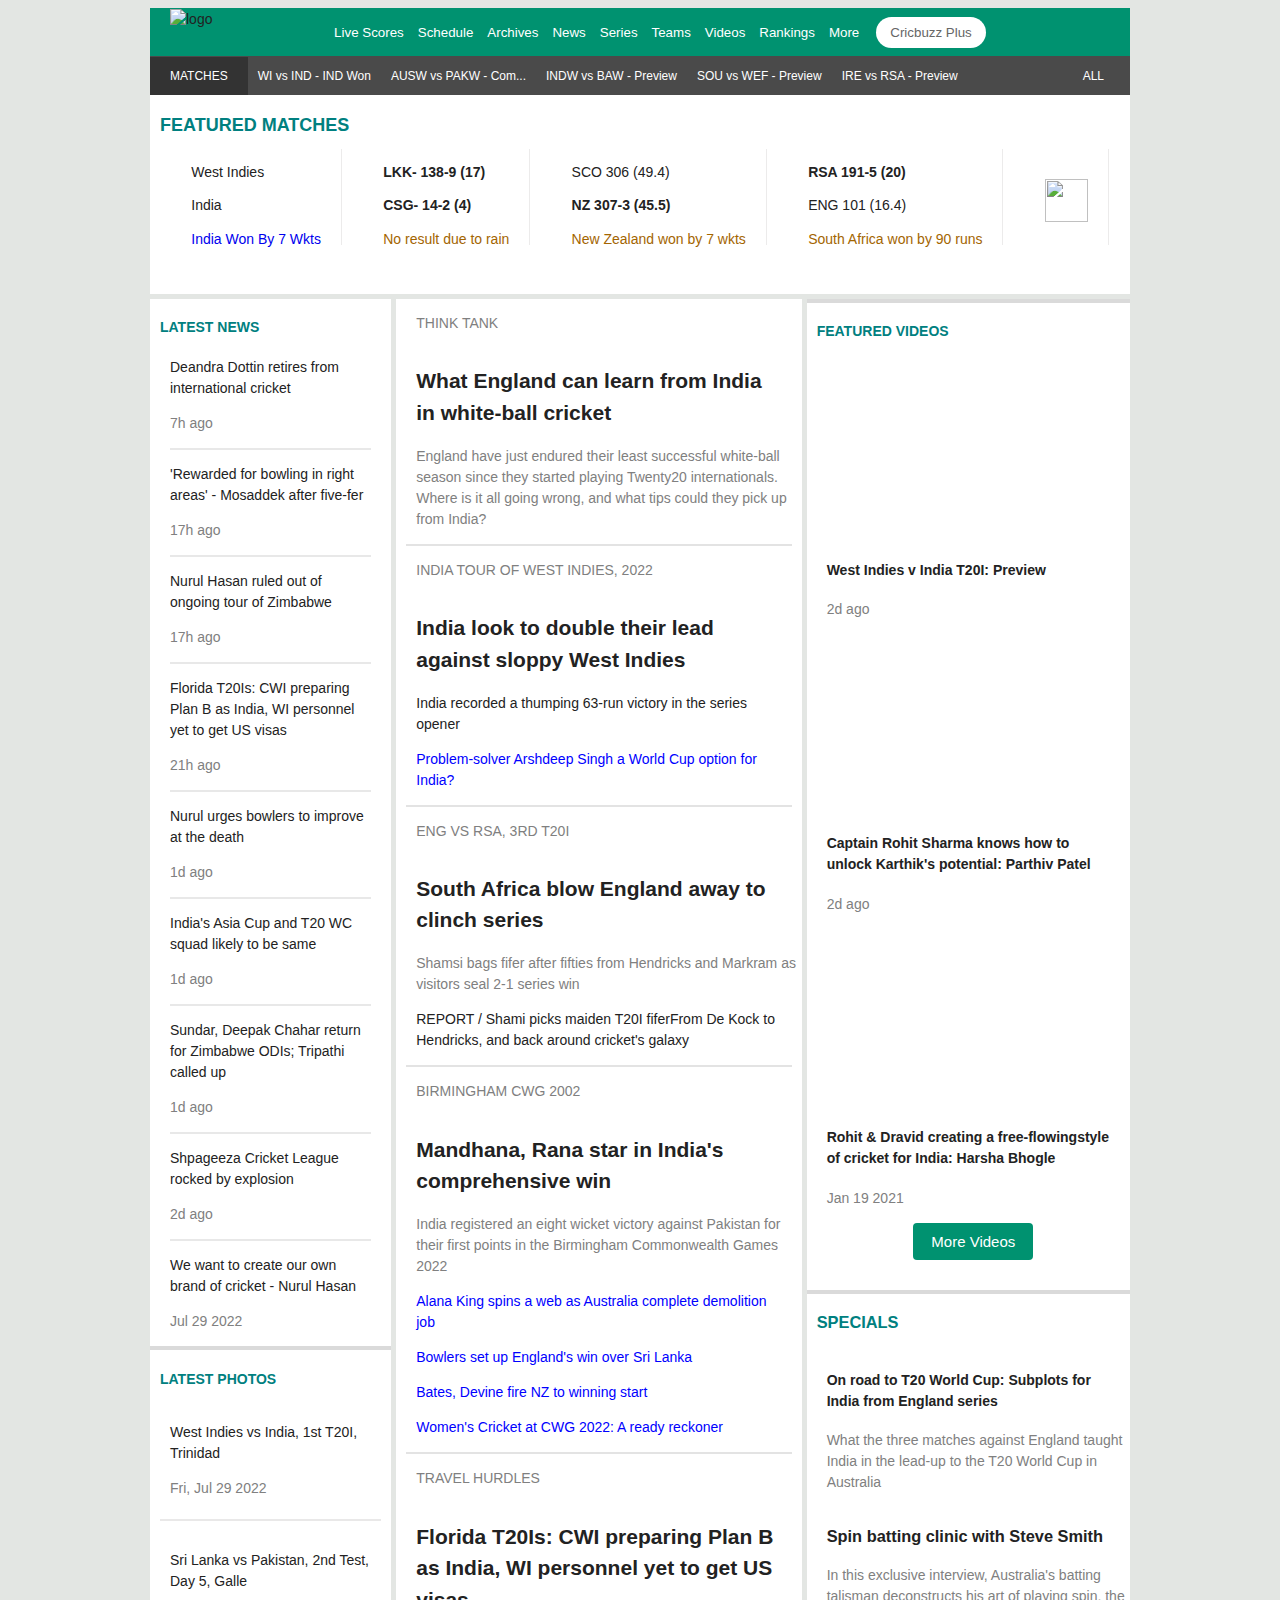
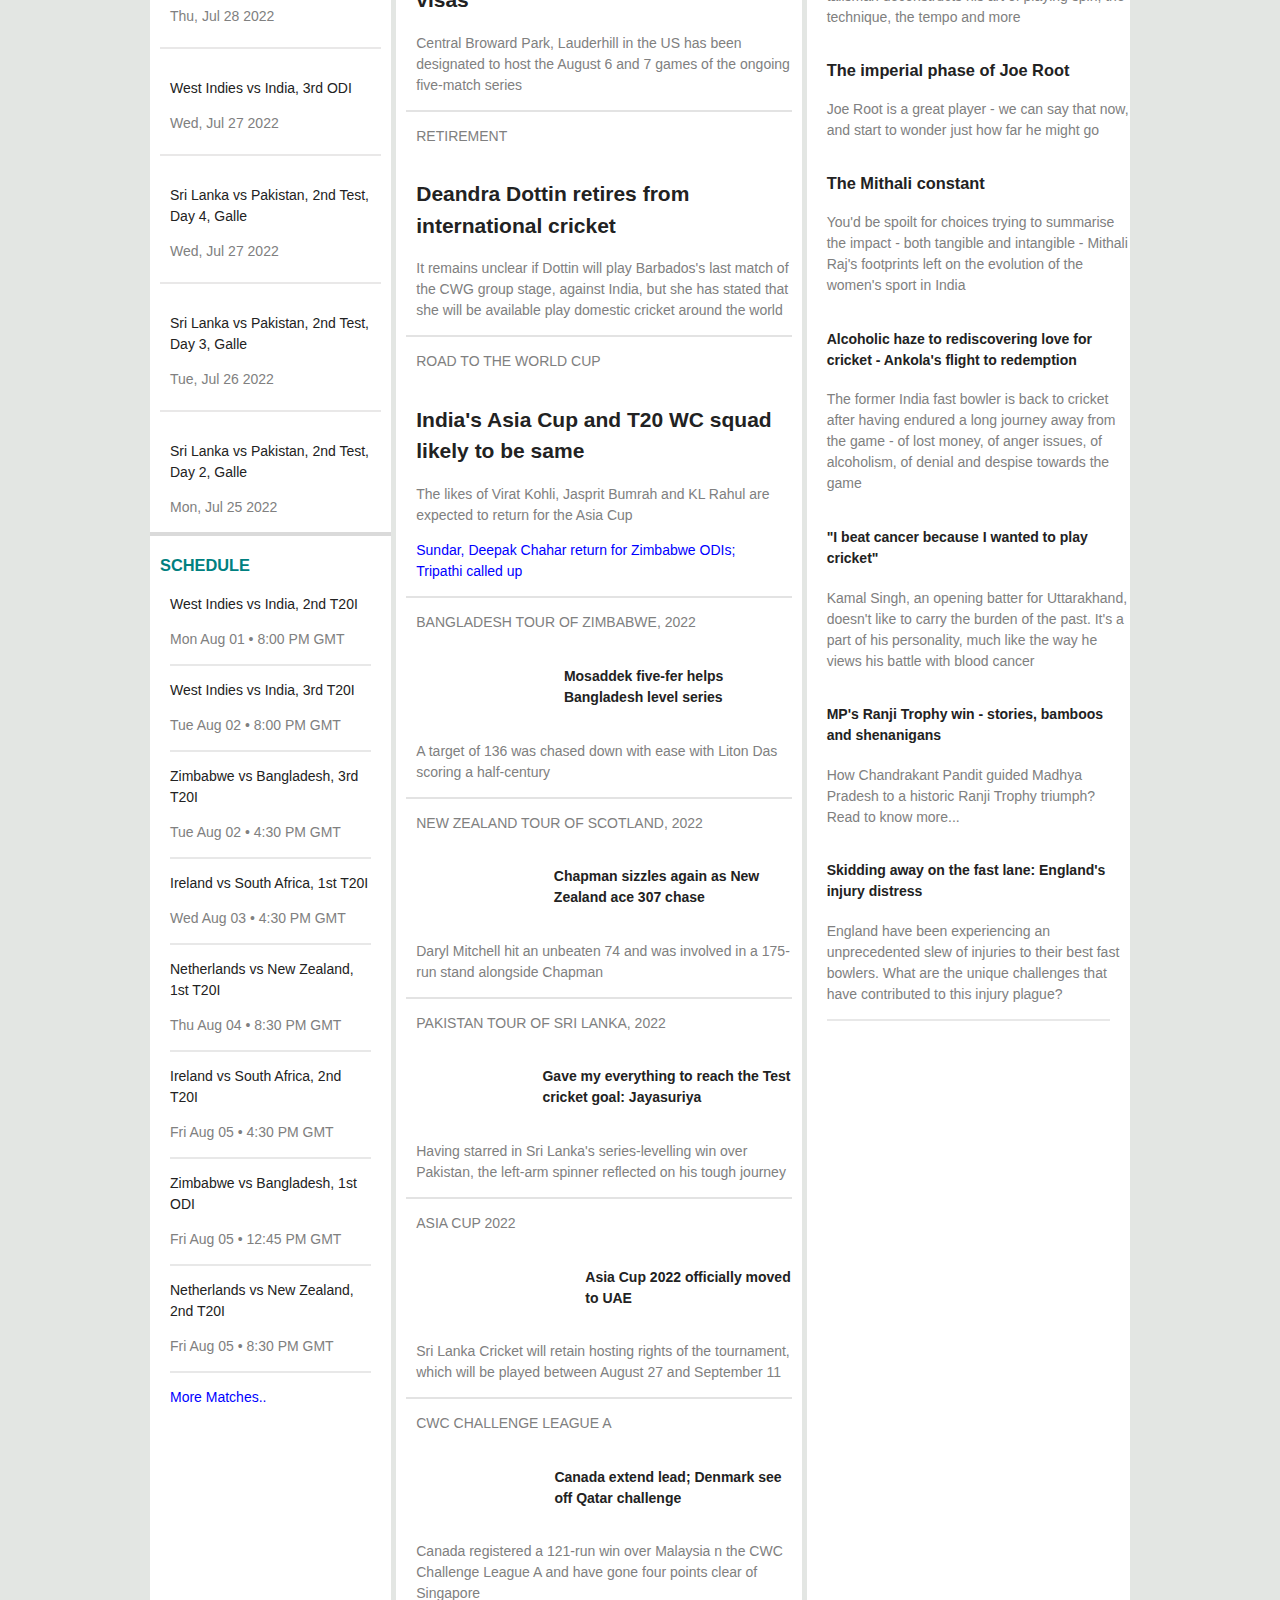
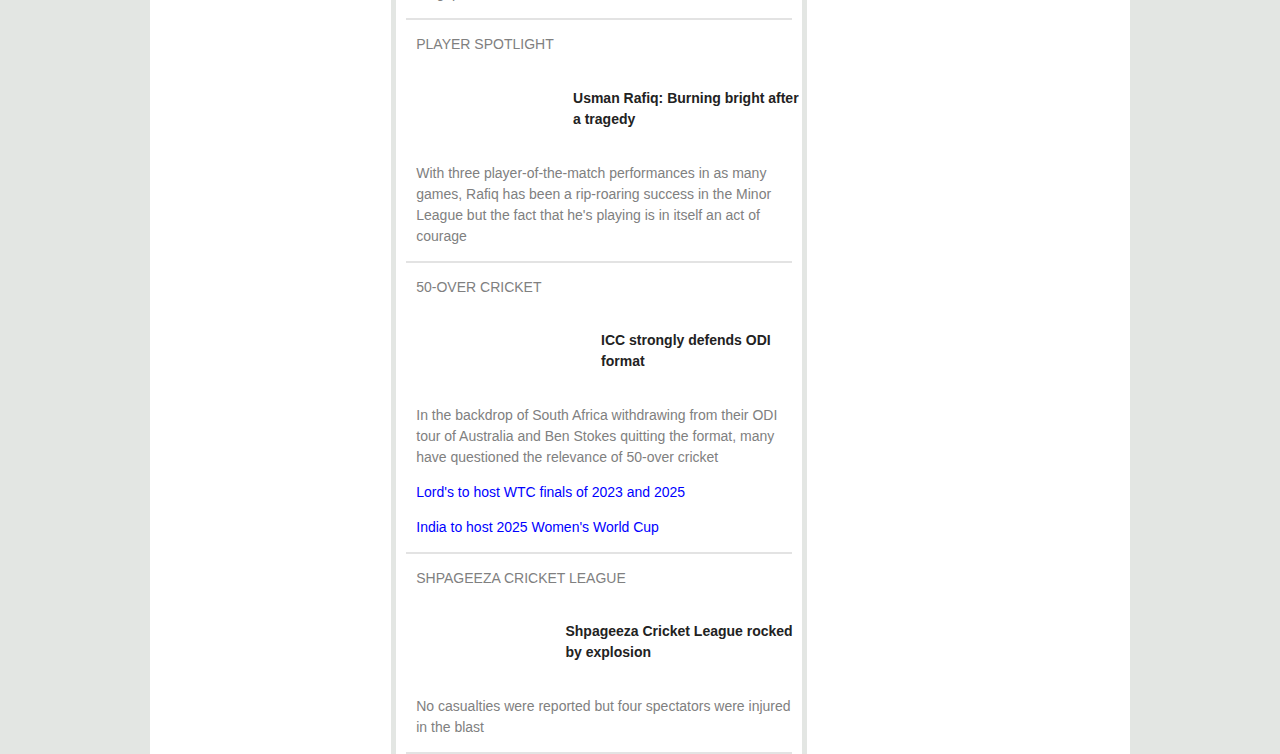
==== index.html @ 07b2a8cb "scorecard added" ====
<!DOCTYPE html>
<html lang="en">

<head>
    <meta charset="UTF-8">
    <meta http-equiv="X-UA-Compatible" content="IE=edge">
    <meta name="viewport" content="width=device-width, initial-scale=1.0">
    <title>Home Cricbuzz</title>
    <link rel="stylesheet" href="landingPage.css">
    <link rel="stylesheet" href="navbar.css">
    <link rel="shortcut icon" href="https://www.cricbuzz.com/images/cb_favicon.ico" type="image/x-icon">
</head>

<body>
    <div id="landingPage">
        <header id="top">
            <img id="logo" width="100px"src="https://www.cricbuzz.com/images/cb_logo.svg" alt="logo">
            <div id="navbar">
                <div class="dropdown">
                    <button class="dropbtn"><a href="#">Live Scores</a></button>
                </div>
                <div class="dropdown">
                    <button class="dropbtn"><a href="#">Schedule</a></button>
                </div>
                <div class="dropdown">
                    <button class="dropbtn"><a href="#">Archives</a></button>
                </div>
                <div class="dropdown">
                        <button class="dropbtn"><a href="">News <i class="fa-solid fa-caret-down"></i></a></button>
                    <div class="dropdown_value">
                        <a href="#">All Stories</a>
                        <a href="#">Cricbuzz Plus</a>
                        <a href="#">Latest News</a>
                        <a href="#">Topics</a>
                        <a href="#">Spotlight</a>
                        <a href="#">Opinions</a>
                        <a href="#">Specials</a>
                        <a href="#">Stats & Analysis</a>
                        <a href="#">Interviews</a>
                        <a href="#">Live Blogs</a>
                        <a href="#">Harsha Bhogle</a>
                    </div>
                </div>
                <div class="dropdown">
                    <button class="dropbtn"><a href="">Series <i class="fa-solid fa-caret-down"></i></a></button>
                <div class="dropdown_value">
                    <a href="#">India tour of WestIndies, 2022</a>
                    <a href="#">Pakistan tour of Sri Lanka, 2022</a>
                    <a href="#">South Africa tour of England, 2022</a>
                    <a href="#">Bangladesh tour of Zimbabwe, 2022</a>
                    <a href="#">New Zealand tour of Scotland, 2022</a>
                    <a href="#">Tamil Nadu Premier League 2022</a>
                    <a href="#">County Championship Division One 2022</a>
                    <a href="#">Commonwealth Games Womens Cricket Competition 2022</a>
                    <a href="#">All Series</a>
                </div>
            </div>
            <div class="dropdown">
                <button class="dropbtn"><a href="">Teams <i class="fa-solid fa-caret-down"></i></a></button>
                <div class="dropdown_val">
                    <div class="team">
                        <h4>TEST TEAMS</h4>
                        <a href="#">India</a>
                        <a href="#">Ireland</a>
                        <a href="#">Pakistan</a>
                        <a href="#">Australia</a>
                        <a href="#">Sri Lanka</a>
                        <a href="#">Bangladesh</a>
                        <a href="#">England</a>
                        <a href="#">West Indies</a>
                        <a href="#">South Africa</a>
                        <a href="#">Zimbabwe</a>
                        <a href="#">New Zealand</a>
                        <a href="#">Afghanistan</a>
                    </div>
                    <div class="team">
                        <h4>ASSOCIATE</h4>
                        <a href="#">Italy</a>
                        <a href="#">Botswana</a>
                        <a href="#">Belgium</a>
                        <a href="#">Iran</a>
                        <a href="#">Denmark</a>
                        <a href="#">Singapore</a>
                        <a href="#">Namibia</a>
                        <a href="#">Uganda</a>
                        <a href="#">Malasiya</a>
                        <a href="#">Nepal</a>
                        <a href="#">Germany</a>
                        <a href="#">Canada</a>
                    </div>
                </div>
            </div>                
                <div class="dropdown">
                    <button class="dropbtn"><a href="">Videos <i class="fa-solid fa-caret-down"></i></a></button>
                    <div class="dropdown_value">
                        <a href="#">All Videos</a>
                        <a href="#">Categories</a>
                        <a href="#">Playlists</a>
                    </div>
                </div>
                <div class="dropdown">
                    <button class="dropbtn"><a href="">Rankings <i class="fa-solid fa-caret-down"></i></a></button>
                <div class="dropdown_value">
                    <a href="#">ICC Rankings - Men</a>
                    <a href="#">ICC Rankings - Women</a>
                </div>
                </div>
                <div class="dropdown">
                    <button class="dropbtn"><a href="">More <i class="fa-solid fa-caret-down"></i></a></button>
                <div class="dropdown_value">
                    <a href="#">World Test Championship</a>
                    <a href="#">World Cup Super League</a>
                    <a href="#">Quiz</a>
                    <a href="#">Photos</a>
                    <a href="#">Mobile Apps</a>
                    <a href="#">Careers</a>
                    <a href="#">Contact Us</a>
                </div>
                </div>
                <button id="cricPlusbtn"><a href="cricPlus.html">Cricbuzz Plus</a></button>
            </div>
            <i  id="search" class="fa-solid fa-magnifying-glass "></i>
            <div id="icons">
                <i id="profileIcon" class="fa-solid fa-user "></i>
                <div id="loginStatus">
                    <a href="">My Account</a>
                    <a href="">Sign Out</a>
                </div>
            </div>
        </header>
        <div id="blackStrip">
            <div>
                <a href="#">MATCHES</a>
                <a href="#">WI vs IND - IND Won</a>
                <a href="#">AUSW vs PAKW - Com...</a>
                <a href="#">INDW vs BAW - Preview</a>
                <a href="#">SOU vs WEF - Preview</a>
                <a href="#">IRE vs RSA - Preview</a>
            </div>
                <button><a href="">ALL <i class="fa-solid fa-caret-down"></i></a></button>
        </div>
    </div>
    <div id="featuredMatches">
        <h2>FEATURED MATCHES</h2>
    </div>
    <div id="containerFrontPage">
        <div id="scoresBox">

            <div onclick="scorecard">
                <p>West Indies</p>
                <p>India</p>
                <span ><a href="scorecard.html" style="text-decoration:none ; cursor: pointer;">India Won By 7 Wkts</a> </span>

            </div>
            <div>
                <p><b>LKK- 138-9 (17)</b></p>
                <p><b>CSG- 14-2 (4)</b></p>
                <span>No result due to rain</span>

            </div>
            <div>
                <p>SCO 306 (49.4)</p>
                <p><b>NZ 307-3 (45.5)</b></p>
                <span>New Zealand won by 7 wkts</span>

            </div>
            <div id="lastdiv">
                <p> <b>RSA 191-5 (20)</b></p>
                <p>ENG 101 (16.4)</p>
                <span>South Africa won by 90 runs</span>

            </div>
           <div class="slider">
            <img src="https://www.cricbuzz.com/images/view_next.png" class="sliderImg" alt="">
           </div>
        </div>
        <div id="latestNewsBox">
            <h4 class="tealHeading">LATEST NEWS</h4>
            <p class="newsTitle">Deandra Dottin retires from international cricket</p>
            <p class="newsDate">7h ago</p>
            <div class="line"></div>
            <p class="newsTitle">'Rewarded for bowling in right areas' - Mosaddek after five-fer</p>
            <p class="newsDate">17h ago</p>
            <div class="line"></div>
            <p class="newsTitle">Nurul Hasan ruled out of ongoing tour of Zimbabwe</p>
            <p class="newsDate">17h ago</p>
            <div class="line"></div>
            <p class="newsTitle">Florida T20Is: CWI preparing Plan B as India, WI personnel yet to get US visas</p>
            <p class="newsDate"> 21h ago</p>
            <div class="line"></div>
            <p class="newsTitle">Nurul urges bowlers to improve at the death</p>
            <p class="newsDate">1d ago</p>
            <div class="line"></div>
            <p class="newsTitle">India's Asia Cup and T20 WC squad likely to be same</p>
            <p class="newsDate">1d ago</p>
            <div class="line"></div>
            <p class="newsTitle">Sundar, Deepak Chahar return for Zimbabwe ODIs; Tripathi called up</p>
            <p class="newsDate">1d ago</p>
            <div class="line"></div>
            <p class="newsTitle">Shpageeza Cricket League rocked by explosion</p>
            <p class="newsDate">2d ago</p>
            <div class="line"></div>
            <p class="newsTitle">We want to create our own brand of cricket - Nurul Hasan</p>
            <p class="newsDate">Jul 29 2022</p>
            <div class="endLine"></div>



            <h4 class="tealHeading">LATEST PHOTOS</h4>
            <img width="200px" class="latestPhotosImg"
                src="https://www.cricbuzz.com/a/img/v1/165x95/i1/c239897/west-indies-vs-india-1st-t20i.jpg" alt="">
            <p class="newsTitle">West Indies vs India, 1st T20I, Trinidad</p>
            <p class="newsDate">Fri, Jul 29 2022</p>
            <div class="latestPhotosLineDiv"></div>
            <img width="200px" class="latestPhotosImg"
                src="https://www.cricbuzz.com/a/img/v1/165x95/i1/c239833/sri-lanka-vs-pakistan-2nd-tes.jpg" alt="">
            <p class="newsTitle">Sri Lanka vs Pakistan, 2nd Test, Day 5, Galle</p>
            <p class="newsDate">Thu, Jul 28 2022</p>
            <div class="latestPhotosLineDiv"></div>
            <img width="200px" class="latestPhotosImg"
                src="https://www.cricbuzz.com/a/img/v1/165x95/i1/c239794/west-indies-vs-india-3rd-odi.jpg" alt="">
            <p class="newsTitle">West Indies vs India, 3rd ODI</p>
            <p class="newsDate">Wed, Jul 27 2022</p>
            <div class="latestPhotosLineDiv"></div>
            <img width="200px" class="latestPhotosImg"
                src="https://www.cricbuzz.com/a/img/v1/165x95/i1/c239771/sri-lanka-vs-pakistan-2nd-tes.jpg" alt="">
            <p class="newsTitle">Sri Lanka vs Pakistan, 2nd Test, Day 4, Galle</p>
            <p class="newsDate">Wed, Jul 27 2022</p>
            <div class="latestPhotosLineDiv"></div>
            <img width="200px" class="latestPhotosImg"
                src="https://www.cricbuzz.com/a/img/v1/165x95/i1/c239737/sri-lanka-vs-pakistan-2nd-tes.jpg" alt="">
            <p class="newsTitle">Sri Lanka vs Pakistan, 2nd Test, Day 3, Galle</p>
            <p class="newsDate">Tue, Jul 26 2022</p>
            <div class="latestPhotosLineDiv"></div>
            <img width="200px" class="latestPhotosImg"
                src="https://www.cricbuzz.com/a/img/v1/165x95/i1/c239717/sri-lanka-vs-pakistan-2nd-tes.jpg" alt="">
            <p class="newsTitle">Sri Lanka vs Pakistan, 2nd Test, Day 2, Galle</p>
            <p class="newsDate">Mon, Jul 25 2022</p>
            <div class="endLine"></div>

            <h3 class="tealHeading">SCHEDULE</h3>
            <p class="newsTitle">West Indies vs India, 2nd T20I</p>
            <p class="newsDate">Mon Aug 01 • 8:00 PM GMT</p>
            <div class="line"></div>
            <p class="newsTitle">West Indies vs India, 3rd T20I</p>
            <p class="newsDate">Tue Aug 02 • 8:00 PM GMT
            </p>
            <div class="line"></div>
            <p class="newsTitle">Zimbabwe vs Bangladesh, 3rd T20I</p>
            <p class="newsDate">Tue Aug 02 • 4:30 PM GMT</p>
            <div class="line"></div>
            <p class="newsTitle">Ireland vs South Africa, 1st T20I</p>
            <p class="newsDate">Wed Aug 03 • 4:30 PM GMT</p>
            <div class="line"></div>
            <p class="newsTitle">Netherlands vs New Zealand, 1st T20I</p>
            <p class="newsDate">Thu Aug 04 • 8:30 PM GMT</p>
            <div class="line"></div>
            <p class="newsTitle">Ireland vs South Africa, 2nd T20I</p>
            <p class="newsDate">Fri Aug 05 • 4:30 PM GMT</p>
            <div class="line"></div>
            <p class="newsTitle">Zimbabwe vs Bangladesh, 1st ODI</p>
            <p class="newsDate">Fri Aug 05 • 12:45 PM GMT</p>
            <div class="line"></div>
            <p class="newsTitle">Netherlands vs New Zealand, 2nd T20I</p>
            <p class="newsDate">Fri Aug 05 • 8:30 PM GMT</p>
            <div class="line"></div>
            <p class="moreMatches">More Matches..</p>
        </div>


        <div id="thinkTankBox">
            <p class="newthinkTankBox">THINK TANK</p>
            <img width="400px" class="thinkTankImf"
                src="https://www.cricbuzz.com/a/img/v1/420x235/i1/c239972/what-england-can-learn-from-in.jpg" alt="">
            <h2 class="thinkTankHeading">What England can learn from India in white-ball cricket</h2>
            <p class="newthinkTankBox">England have just endured their least successful white-ball season since they
                started
                playing Twenty20 internationals.
                Where is it all going wrong, and what tips could they pick up from India?</p>
            <div class="thinkTankLineThrough"></div>
            <p class="newthinkTankBox">INDIA TOUR OF WEST INDIES, 2022</p>
            <img width="400px" class="thinkTankImf"
                src="https://www.cricbuzz.com/a/img/v1/420x235/i1/c239950/india-look-to-double-their-lea.jpg" alt="">
            <h2 class="thinkTankHeading">India look to double their lead against sloppy West Indies</h2>
            <p class="thinkTankHeading">India recorded a thumping 63-run victory in the series opener</p>
            <p class="ThinkTankBoxBlueText">Problem-solver Arshdeep Singh a World Cup option for India?</p>
            <div class="thinkTankLineThrough"></div>
            <p class="newthinkTankBox">ENG VS RSA, 3RD T20I</p>
            <img width="400px" class="thinkTankImf"
                src="https://www.cricbuzz.com/a/img/v1/420x235/i1/c239963/south-africa-blow-england-away.jpg" alt="">
            <h2 class="thinkTankHeading">South Africa blow England away to clinch series</h2>
            <p class="newthinkTankBox">Shamsi bags fifer after fifties from Hendricks and Markram as visitors seal 2-1
                series
                win</p>
            <p class="thinkTankHeading">REPORT / Shami picks maiden T20I fiferFrom De Kock to Hendricks, and back around
                cricket's galaxy</p>
            <div class="thinkTankLineThrough"></div>
            <p class="newthinkTankBox">BIRMINGHAM CWG 2002</p>
            <img width="400px" class="thinkTankImf"
                src="https://www.cricbuzz.com/a/img/v1/420x235/i1/c239954/mandhana-rana-star-in-indias.jpg" alt="">
            <h2 class="thinkTankHeading">Mandhana, Rana star in India's comprehensive win</h2>
            <p class="newthinkTankBox">India registered an eight wicket victory against Pakistan for their first points
                in the
                Birmingham Commonwealth Games 2022</p>
            <p class="ThinkTankBoxBlueText">Alana King spins a web as Australia complete demolition job</p>
            <p class="ThinkTankBoxBlueText">Bowlers set up England's win over Sri Lanka</p>
            <p class="ThinkTankBoxBlueText">Bates, Devine fire NZ to winning start</p>
            <p class="ThinkTankBoxBlueText">Women's Cricket at CWG 2022: A ready reckoner</p>
            <div class="thinkTankLineThrough"></div>
            <p class="newthinkTankBox">TRAVEL HURDLES</p>
            <img width="400px" class="thinkTankImf"
                src="https://www.cricbuzz.com/a/img/v1/420x235/i1/c239952/florida-t20is-cwi-preparing-p.jpg" alt="">
            <h2 class="thinkTankHeading">Florida T20Is: CWI preparing Plan B as India, WI personnel yet to get US visas
            </h2>
            <p class="newthinkTankBox">Central Broward Park, Lauderhill in the US has been designated to host the August
                6 and 7
                games of the ongoing five-match series</p>
            <div class="thinkTankLineThrough"></div>
            <p class="newthinkTankBox">RETIREMENT</p>
            <img width="400px" class="thinkTankImf"
                src="https://www.cricbuzz.com/a/img/v1/420x235/i1/c239969/deandra-dottin-retires-from-in.jpg" alt="">
            <h2 class="thinkTankHeading">Deandra Dottin retires from international cricket</h2>
            <p class="newthinkTankBox">It remains unclear if Dottin will play Barbados's last match of the CWG group
                stage,
                against India, but she has stated that she will be available play domestic cricket around the world</p>
            <div class="thinkTankLineThrough"></div>
            <p class="newthinkTankBox">ROAD TO THE WORLD CUP</p>
            <img width="400px" class="thinkTankImf"
                src="https://www.cricbuzz.com/a/img/v1/420x235/i1/c239944/indias-asia-cup-and-t20-wc-sq.jpg" alt="">
            <h2 class="thinkTankHeading">India's Asia Cup and T20 WC squad likely to be same</h2>
            <p class="newthinkTankBox">The likes of Virat Kohli, Jasprit Bumrah and KL Rahul are expected to return for
                the Asia
                Cup</p>
            <p class="ThinkTankBoxBlueText">Sundar, Deepak Chahar return for Zimbabwe ODIs; Tripathi called up</p>
            <div class="thinkTankLineThrough"></div>

            <p class="newthinkTankBox">BANGLADESH TOUR OF ZIMBABWE, 2022</p>
            <div class="additionalDivFlexBox">
                <img width="200px" class="additionalDivImg"
                    src="https://www.cricbuzz.com/a/img/v1/135x75/i1/c239956/mosaddek-five-fer-helps-bangla.jpg" alt="">
                <h4 class="additionalDivH4">Mosaddek five-fer helps Bangladesh level series</h4>
            </div>
            <p class="newthinkTankBox">A target of 136 was chased down with ease with Liton Das scoring a half-century
            </p>
            <div class="thinkTankLineThrough"></div>
            <p class="newthinkTankBox">NEW ZEALAND TOUR OF SCOTLAND, 2022</p>
            <div class="additionalDivFlexBox">
                <img width="200px" class="additionalDivImg"
                    src="https://www.cricbuzz.com/a/img/v1/135x75/i1/c239965/chapman-sizzles-again-as-new-z.jpg" alt="">
                <h4 class="additionalDivH4">Chapman sizzles again as New Zealand ace 307 chase</h4>
            </div>
            <p class="newthinkTankBox">Daryl Mitchell hit an unbeaten 74 and was involved in a 175-run stand alongside
                Chapman
            </p>
            <div class="thinkTankLineThrough"></div>
            <p class="newthinkTankBox">PAKISTAN TOUR OF SRI LANKA, 2022</p>
            <div class="additionalDivFlexBox">
                <img width="200px" class="additionalDivImg"
                    src="https://www.cricbuzz.com/a/img/v1/135x75/i1/c239839/gave-my-everything-to-reach-th.jpg" alt="">
                <h4 class="additionalDivH4">Gave my everything to reach the Test cricket goal: Jayasuriya</h4>
            </div>
            <p class="newthinkTankBox">Having starred in Sri Lanka's series-levelling win over Pakistan, the left-arm
                spinner
                reflected on his tough journey</p>
            <div class="thinkTankLineThrough"></div>
            <p class="newthinkTankBox">ASIA CUP 2022</p>
            <div class="additionalDivFlexBox">
                <img width="200px" class="additionalDivImg"
                    src="https://www.cricbuzz.com/a/img/v1/135x75/i1/c239773/asia-cup-2022-officially-moved.jpg" alt="">
                <h4 class="additionalDivH4">Asia Cup 2022 officially moved to UAE</h4>
            </div>
            <p class="newthinkTankBox">Sri Lanka Cricket will retain hosting rights of the tournament, which will be
                played
                between August 27 and September 11</p>
            <div class="thinkTankLineThrough"></div>
            <p class="newthinkTankBox">CWC CHALLENGE LEAGUE A</p>
            <div class="additionalDivFlexBox">
                <img width="200px" class="additionalDivImg"
                    src="https://www.cricbuzz.com/a/img/v1/135x75/i1/c239968/canada-extend-lead-denmark-se.jpg" alt="">
                <h4 class="additionalDivH4">Canada extend lead; Denmark see off Qatar challenge</h4>
            </div>
            <p class="newthinkTankBox">Canada registered a 121-run win over Malaysia n the CWC Challenge League A and
                have gone
                four points clear of Singapore</p>
            <div class="thinkTankLineThrough"></div>
            <p class="newthinkTankBox">PLAYER SPOTLIGHT</p>
            <div class="additionalDivFlexBox">
                <img width="200px" class="additionalDivImg"
                    src="https://www.cricbuzz.com/a/img/v1/135x75/i1/c239938/usman-rafiq-burning-bright-af.jpg" alt="">
                <h4 class="additionalDivH4">Usman Rafiq: Burning bright after a tragedy</h4>
            </div>
            <p class="newthinkTankBox">With three player-of-the-match performances in as many games, Rafiq has been a
                rip-roaring success in the Minor League but the fact that he's playing is in itself an act of courage
            </p>
            <div class="thinkTankLineThrough"></div>
            <p class="newthinkTankBox">50-OVER CRICKET</p>
            <div class="additionalDivFlexBox">
                <img width="200px" class="additionalDivImg"
                    src="https://www.cricbuzz.com/a/img/v1/135x75/i1/c239777/icc-strongly-defends-odi-forma.jpg" alt="">
                <h4 class="additionalDivH4">ICC strongly defends ODI format</h4>
            </div>
            <p class="newthinkTankBox">In the backdrop of South Africa withdrawing from their ODI tour of Australia and
                Ben
                Stokes quitting the format, many have questioned the relevance of 50-over cricket</p>
            <p class="ThinkTankBoxBlueText">Lord's to host WTC finals of 2023 and 2025</p>
            <p class="ThinkTankBoxBlueText">India to host 2025 Women's World Cup</p>
            <div class="thinkTankLineThrough"></div>
            <p class="newthinkTankBox">SHPAGEEZA CRICKET LEAGUE</p>
            <div class="additionalDivFlexBox">
                <img width="200px" class="additionalDivImg"
                    src="https://www.cricbuzz.com/a/img/v1/135x75/i1/c239917/shpageeza-cricket-league-rocke.jpg" alt="">
                <h4 class="additionalDivH4">Shpageeza Cricket League rocked by explosion</h4>
            </div>
            <p class="newthinkTankBox">No casualties were reported but four spectators were injured in the blast</p>
            <div class="thinkTankLineThrough"></div>


        </div>

        <div id="featuredVideos">
            <img width="300px" class="specialsDiv"
                src="https://static.clmbtech.com/ctn/29726/images/24/9251451367c467a89a7c499ec5e13e05_1632474563480_0.webp"
                alt="">
            <div class="endLine"></div>
            <h4 class="tealHeading">FEATURED VIDEOS</h4>
            <iframe class="videoSection" width="320" height="180" src="https://www.youtube.com/embed/-xaDYA08eoY"
                frameborder="0"></iframe> 
            <h4 class="thinkTankHeading">West Indies v India T20I: Preview</h4>
            <p class="newsDate">2d ago</p>
            <iframe class="videoSection" width="320" height="180" src="https://www.youtube.com/embed/R3mLQ1493Ns"
                frameborder="0"></iframe>
            <h4 class="thinkTankHeading">Captain Rohit Sharma knows how to unlock Karthik's potential: Parthiv Patel
            </h4>
            <p class="newsDate">2d ago</p>
            <iframe class="videoSection" width="320" height="180" src="https://www.youtube.com/embed/ukOVc3VliPA"
                frameborder="0"></iframe>
            <h4 class="thinkTankHeading">Rohit & Dravid creating a free-flowingstyle of cricket for India: Harsha Bhogle
            </h4>
            <p class="newsDate">Jan 19 2021</p>
            <button class="moreVidsBtn">More Videos</button>
            <div class="endLine"></div>


            <h3 class="tealHeading">SPECIALS</h3>
            <img width="300px" class="specialsDiv"
                src="https://www.cricbuzz.com/a/img/v1/300x170/i1/c238381/india-picked-rishabh-pant-to-o.jpg" alt="">
            <h4 class="thinkTankHeading">On road to T20 World Cup: Subplots for India from England series</h4>
            <p class="newsDate">What the three matches against England taught India in the lead-up to the T20 World Cup
                in
                Australia</p>

            <img width="300px" class="specialsDiv"
                src="https://www.cricbuzz.com/a/img/v1/300x170/i1/c236537/for-me-its-about-just-trying.jpg" alt="">
            <h3 class="thinkTankHeading">Spin batting clinic with Steve Smith</h3>
            <p class="newsDate">In this exclusive interview, Australia's batting talisman deconstructs his art of
                playing
                spin, the technique, the tempo and more</p>

            <img width="300px" class="specialsDiv"
                src="https://www.cricbuzz.com/a/img/v1/300x170/i1/c236159/joe-roots-batting-average-had.jpg" alt="">
            <h3 class="thinkTankHeading">The imperial phase of Joe Root</h3>
            <p class="newsDate">Joe Root is a great player - we can say that now, and start to wonder just how far he
                might
                go</p>

            <img width="330px" class="specialsDiv"
                src="https://www.cricbuzz.com/a/img/v1/300x170/i1/c235677/perfection-is-boring-she-be.jpg" alt="">
            <h3 class="thinkTankHeading">The Mithali constant</h3>
            <p class="newsDate">You'd be spoilt for choices trying to summarise the impact - both tangible and
                intangible -
                Mithali Raj's footprints left on the evolution of the women's sport in India</p>

            <img width="330px" class="specialsDiv"
                src="https://www.cricbuzz.com/a/img/v1/300x170/i1/c236035/salil-ankola-has-rediscovered.jpg" alt="">
            <h4 class="thinkTankHeading">Alcoholic haze to rediscovering love for cricket - Ankola's flight to
                redemption
            </h4>
            <p class="newsDate">The former India fast bowler is back to cricket after having endured a long journey away
                from the game - of lost money, of anger issues, of alcoholism, of denial and despise towards the game
            </p>

            <img width="330px" class="specialsDiv"
                src="https://www.cricbuzz.com/a/img/v1/300x170/i1/c236011/kamal-singhs-exploits-this-se.jpg" alt="">
            <h4 class="thinkTankHeading">"I beat cancer because I wanted to play cricket"</h4>
            <p class="newsDate">Kamal Singh, an opening batter for Uttarakhand, doesn't like to carry the burden of the
                past. It's a part of his personality, much like the way he views his battle with blood cancer</p>

            <img width="330px" class="specialsDiv"
                src="https://www.cricbuzz.com/a/img/v1/300x170/i1/c236572/madhya-pradeshs-players-pose.jpg" alt="">
            <h4 class="thinkTankHeading">MP's Ranji Trophy win - stories, bamboos and shenanigans</h4>
            <p class="newsDate">How Chandrakant Pandit guided Madhya Pradesh to a historic Ranji Trophy triumph? Read to
                know more...</p>

            <img width="330px" class="specialsDiv"
                src="https://www.cricbuzz.com/a/img/v1/300x170/i1/c236045/englands-list-of-injuries-is.jpg" alt="">
            <h4 class="thinkTankHeading">Skidding away on the fast lane: England's injury distress</h4>
            <p class="newsDate">England have been experiencing an unprecedented slew of injuries to their best fast
                bowlers. What are the unique challenges that have contributed to this injury plague?</p>
            <div class="line"></div>
        </div>
    </div>
</body>
</html>
---- landingPage.css ----
* {
    font-family: Arial, Helvetica, sans-serif;

}

body {
    background-color: rgba(215, 221, 215, 0.877);
}

#featuredMatches {
    width:970px;
    margin: auto;
    background-color: white;
    margin-bottom: -20px;
    padding-top: 2px;
    padding-left: 10px;
    color: #008080;
    font-size: 12px;
}

#containerFrontPage {
    width: 980px;
    height: 100vh;

    margin: auto;
    display: grid;

    grid-template-columns: repeat(12, 1fr);
    grid-template-rows: 160px;
    gap: 5px;
    grid-template-areas:
        "a a a a a a a a a a a a"
        "b b b c c c c c e e e e"
        "b b b c c c c c e e e e"
        "b b b c c c c c e e e e"
        "y y y y y y y y y y y y"
        "y y y y y y y y y y y y "
        "y y y y y y y y y y y y";

}
.sliderImg{
    width: 43px;
    height: 43px;
    display: block;
    margin: auto;
    margin-top: 70%;
    cursor: pointer;
}

#scoresBox {
    grid-area: a;
    background-color: white;
    display: flex;
    justify-content: space-evenly;
    gap: 0px;
    font-size: 14px;
}

#scoresBox span {
    color: #a36501;
}
#scoresBox>div {
    border-right: 1px solid #ecebeb;
    margin-top: 20px;
    line-height: 1.4;
    margin: 15px 0;
    padding: 0 20px;
    height: 60%;
    position: relative;
}

#latestNewsBox {
    grid-area: b;
    background-color: white;

}

#thinkTankBox {
    grid-area: c;
    background-color: white;

}

#featuredVideos {
    grid-area: e;
    background-color: white;


}
.thinkTankHeading:hover{
    text-decoration: underline;
}

.tealHeading {
    margin-left: 10px;
    color: teal;
}

.newsTitle {
    margin-left: 20px;
    margin-right: 20px;

}
.newsTitle:hover{
    text-decoration: underline;
    cursor: pointer;
}
.ThinkTankBoxBlueText:hover{
    text-decoration: underline;
    cursor: pointer;
}
.additionalDivH4:hover{
    text-decoration: underline;
    cursor: pointer;
}
.newsDate {
    margin-left: 20px;
    color: gray;
}

.line {
    border: 0.05px solid rgba(128, 128, 128, 0.185);
    margin-left: 20px;
    margin-right: 20px;
}

.endLine {
    border: 2px solid rgba(128, 128, 128, 0.295);
}

.latestPhotosImg {
    display: block;
    margin: auto;
    margin-top: 15px;
    border-radius: 3px;
}


.moreMatches {
    color: blue;
    margin-left: 20px;
}

.newthinkTankBox {
    margin-left: 20px;
    color: gray;
}

.thinkTankImf {
    margin: auto;
    display: block;
    border-radius: 3px;
    cursor: pointer;

}

.thinkTankHeading {
    margin-left: 20px;
    margin-right: 20px;
    text-decoration: underline;
    text-decoration: none;
    cursor: pointer;

}

.ThinkTankBoxBlueText {
    color: blue;
    margin-left: 20px;
    margin-right: 20px;
    cursor: pointer;

}

.thinkTankLineThrough {
    border: .5px solid rgba(128, 128, 128, 0.219);
    margin-left: 10px;
    margin-right: 10px;

}

.additionalDivFlexBox {
    display: flex;
}

.additionalDivImg {
    margin-left: 10px;
    cursor: pointer;

}

.additionalDivH4 {
    margin-left: 10px;
}

.latestPhotosLineDiv {
    border: .5px solid rgba(153, 149, 149, 0.219);
    margin-left: 10px;
    margin-right: 10px;
    margin-top: 20px;
}

.specialsDiv {
    display: block;
    margin: auto;
    border-radius: 3px;
    cursor: pointer;

}

.videoSection {
    display: block;
    margin: auto;
}

.moreVidsBtn {
    background-color: #009270;
    color: white;
    border: 0px;
    margin-left: 33%;
    padding: 10px 18px;
    font-size: 15px;
    border-radius: 4px;
    margin-bottom: 30px;
    cursor: pointer;
}
---- navbar.css ----
#landingPage{
    max-width: 980px;
    margin:0 auto;
    overflow:visible;
}
body{
    background: #e3e6e3;
    font-family: helvetica,"Segoe UI",Arial,sans-serif;
    color: #222;
    font-size: 14px;
    line-height: 1.5;
}

#top{
    height: 48px;
    background-color: #009270;
    display: flex;
    flex-direction: row;
    justify-content: space-between;
}
#navbar{
    display: flex;
    flex-direction: row;
    justify-content: space-between;
    align-items: center;
}
#icons{
    align-self: center;
     padding: 10px; 
}
#icons>i{
    color: #fff;
    padding: 12px 5px;
    cursor: pointer;
}
#logo{
    padding:1px 0 1px 20px;
}
.dropbtn{
    background-color: #009270;
    color: white;
    padding: 0px 7px;
    border: none;
}
.dropdown {
    position: relative;
    display: inline-block;
}
.dropdown_value {
    display: none;
    position: absolute;
    background-color: #f1f1f1;
    min-width: max-content;
    z-index: 1;
}
.dropdown_value a {
    color: black;
    font-size: 14px;
    padding: 6px 15px;
    text-decoration: none;
    display: block;
}
.dropbtn>a{
    text-decoration: none;
    color:#fff;
}
.dropdown_value a:hover {
    background-color: #ddd;
}

.dropdown:hover .dropdown_value {
    display: block;
}
.dropdown:hover .dropbtn {
    background-color: #028062;
}
#cricPlusbtn{
    margin-left: 10px;
    padding: 8px 14px;
    background: #fff;
    border-radius: 18px;
    border: 0;
}
#cricPlusbtn>a{
    text-decoration: none;
    color:#666;
}
.dropdown_val {
    display: flex;
    position: absolute;
    flex-direction: row;
    gap: 40px;
    background-color: #f1f1f1;
    min-width: max-content;
    z-index: 1;
}
.dropdown_val a:hover {
    background-color: #ddd;
}
.team>a{
    color: black;
    font-size: 14px;
    padding: 6px 15px;
    text-decoration: none;
    display: block;
}
.team{
    display: none;
    position: relative;
    background-color: #f1f1f1;
    min-width: max-content;
    z-index: 1;
    margin: 0 10px 10px 10px;
}
.dropdown:hover .dropdown_val .team{
    display: flex;
    flex-direction: column;
}

#blackStrip{
    width: 100%;
    background: #4a4a4a;
    height: 39px;
    display: flex;
    flex-direction: row;
    justify-content: space-between;
}
#blackStrip>div{
    display: flex;
    justify-content: center;
    align-items: center;
}
#blackStrip div a{
    padding: 10px 10px;
    color: white;
    font-size: 12px;
    text-decoration: none;
}
#blackStrip div>a:first-child{
    padding:10px 20px;
    background-color: #333;
}
#blackStrip button>a{
    padding: 10px 20px;
    text-decoration: none;
    font-size: 12px;
    background-color: #4a4a4a;
    color:white;
}
#blackStrip button{
    background-color: transparent;
    border: none;
}
#blackStrip div a:hover{
    background-color: #444;
}
#blackStrip button>a:hover{
    background-color: #444;
}
#icons{
    display: inline-block ;
    position: relative;
}
#profileIcon{
    margin: 5px 5px;
}
#loginStatus{
    display: none;
    position: absolute;
    background-color: #f1f1f1;
    min-width: max-content;
    z-index: 1;
}
#loginStatus a {
    color: black;
    font-size: 14px;
    padding: 6px 15px;
    text-decoration: none;
    display: block;
}
#loginStatus a:hover {
    background-color: #ddd;
}
#icons:hover #loginStatus{
    display: block;
}
#search{
    color: #fff;
    padding: 12px 5px;
    cursor: pointer;
    padding: 10px;
    display: flex;
    align-items: center;
    margin-right: -30px;
}
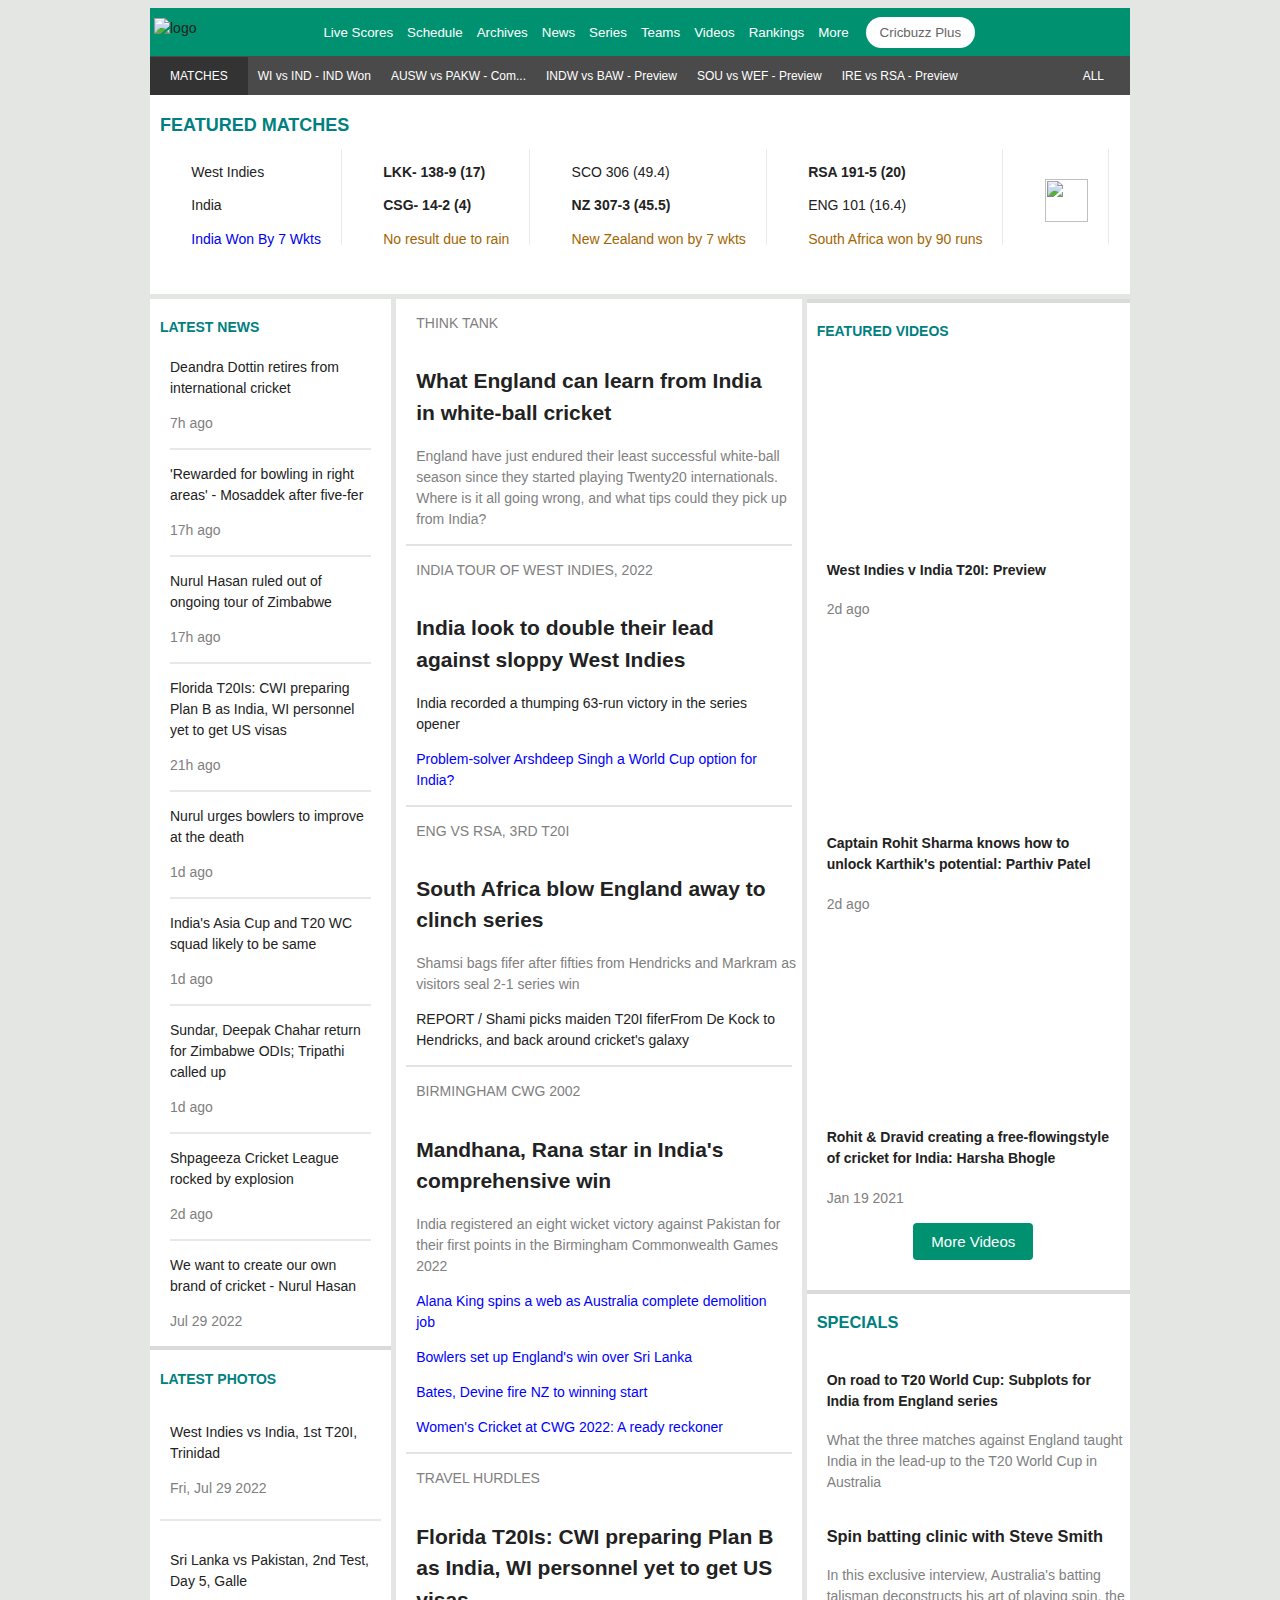
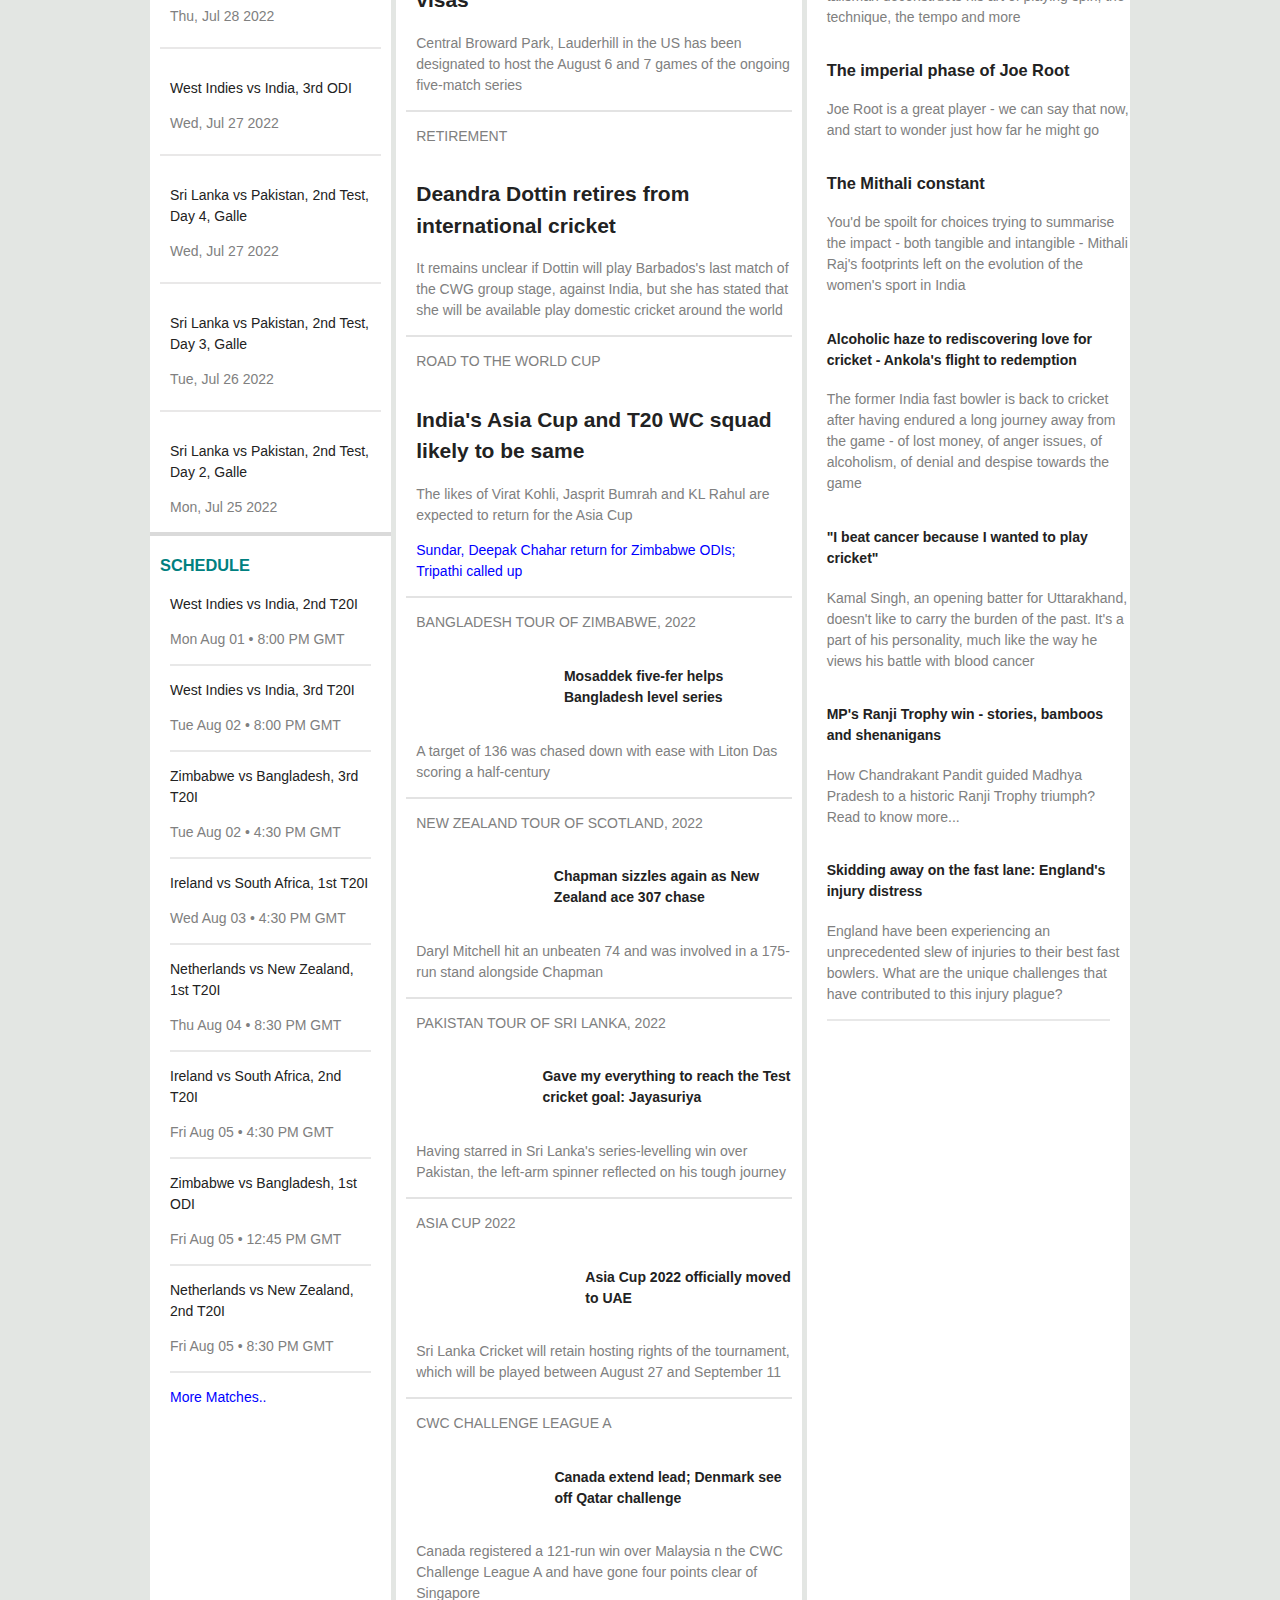
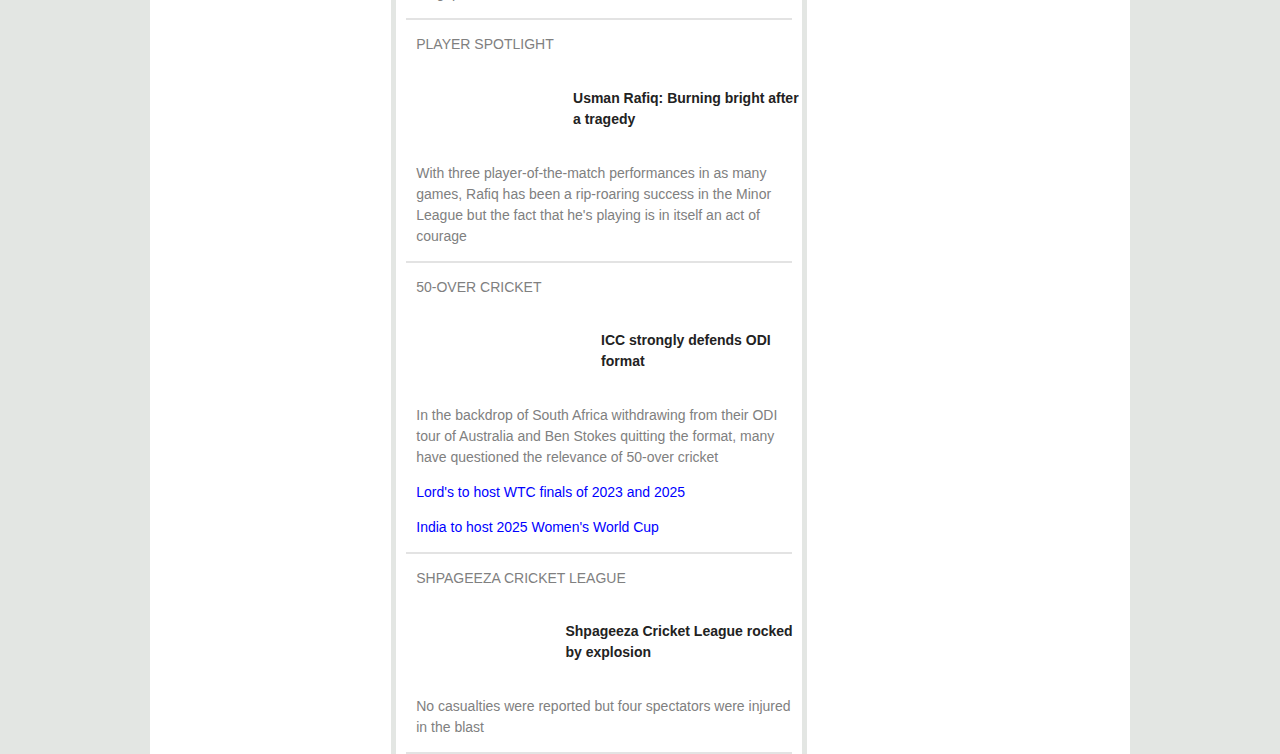
==== commit e65b0dc2: "main page proper header" ====
--- a/index.html
+++ b/index.html
@@ -1,503 +1,776 @@
 <!DOCTYPE html>
 <html lang="en">
-
-<head>
-    <meta charset="UTF-8">
-    <meta http-equiv="X-UA-Compatible" content="IE=edge">
-    <meta name="viewport" content="width=device-width, initial-scale=1.0">
+  <head>
+    <meta charset="UTF-8" />
+    <meta http-equiv="X-UA-Compatible" content="IE=edge" />
+    <meta name="viewport" content="width=device-width, initial-scale=1.0" />
     <title>Home Cricbuzz</title>
-    <link rel="stylesheet" href="landingPage.css">
-    <link rel="stylesheet" href="navbar.css">
-    <link rel="shortcut icon" href="https://www.cricbuzz.com/images/cb_favicon.ico" type="image/x-icon">
-</head>
-
-<body>
-    <div id="landingPage">
-        <header id="top">
-            <img id="logo" width="100px"src="https://www.cricbuzz.com/images/cb_logo.svg" alt="logo">
-            <div id="navbar">
-                <div class="dropdown">
-                    <button class="dropbtn"><a href="#">Live Scores</a></button>
-                </div>
-                <div class="dropdown">
-                    <button class="dropbtn"><a href="#">Schedule</a></button>
-                </div>
-                <div class="dropdown">
-                    <button class="dropbtn"><a href="#">Archives</a></button>
-                </div>
-                <div class="dropdown">
-                        <button class="dropbtn"><a href="">News <i class="fa-solid fa-caret-down"></i></a></button>
-                    <div class="dropdown_value">
-                        <a href="#">All Stories</a>
-                        <a href="#">Cricbuzz Plus</a>
-                        <a href="#">Latest News</a>
-                        <a href="#">Topics</a>
-                        <a href="#">Spotlight</a>
-                        <a href="#">Opinions</a>
-                        <a href="#">Specials</a>
-                        <a href="#">Stats & Analysis</a>
-                        <a href="#">Interviews</a>
-                        <a href="#">Live Blogs</a>
-                        <a href="#">Harsha Bhogle</a>
-                    </div>
-                </div>
-                <div class="dropdown">
-                    <button class="dropbtn"><a href="">Series <i class="fa-solid fa-caret-down"></i></a></button>
-                <div class="dropdown_value">
-                    <a href="#">India tour of WestIndies, 2022</a>
-                    <a href="#">Pakistan tour of Sri Lanka, 2022</a>
-                    <a href="#">South Africa tour of England, 2022</a>
-                    <a href="#">Bangladesh tour of Zimbabwe, 2022</a>
-                    <a href="#">New Zealand tour of Scotland, 2022</a>
-                    <a href="#">Tamil Nadu Premier League 2022</a>
-                    <a href="#">County Championship Division One 2022</a>
-                    <a href="#">Commonwealth Games Womens Cricket Competition 2022</a>
-                    <a href="#">All Series</a>
-                </div>
+    <link rel="stylesheet" href="landingPage.css" />
+    <link rel="stylesheet" href="navbar.css" />
+    <link
+      rel="shortcut icon"
+      href="https://www.cricbuzz.com/images/cb_favicon.ico"
+      type="image/x-icon"
+    />
+    <link rel="stylesheet" media="all" href="assets/css/your-icons.css" />
+    <link
+      rel="shortcut icon"
+      href="https://www.cricbuzz.com/images/cb_favicon.ico"
+      type="image/x-icon"
+    />
+    <script
+      src="https://kit.fontawesome.com/eba04dea05.js"
+      crossorigin="anonymous"
+    ></script>
+  </head>
+
+  <body>
+    <div id="landingPageheader">
+      <header id="top">
+        <img
+          id="logo"
+          width="100px"
+          src="https://www.cricbuzz.com/images/cb_logo.svg"
+          alt="logo"
+        />
+        <div id="navbar">
+          <div class="dropdown">
+            <button class="dropbtn"><a href="#">Live Scores</a></button>
+          </div>
+          <div class="dropdown">
+            <button class="dropbtn"><a href="#">Schedule</a></button>
+          </div>
+          <div class="dropdown">
+            <button class="dropbtn"><a href="#">Archives</a></button>
+          </div>
+          <div class="dropdown">
+            <button class="dropbtn">
+              <a href="">News <i class="fa-solid fa-caret-down"></i></a>
+            </button>
+            <div class="dropdown_value">
+              <a href="#">All Stories</a>
+              <a href="#">Cricbuzz Plus</a>
+              <a href="#">Latest News</a>
+              <a href="#">Topics</a>
+              <a href="#">Spotlight</a>
+              <a href="#">Opinions</a>
+              <a href="#">Specials</a>
+              <a href="#">Stats & Analysis</a>
+              <a href="#">Interviews</a>
+              <a href="#">Live Blogs</a>
+              <a href="#">Harsha Bhogle</a>
             </div>
-            <div class="dropdown">
-                <button class="dropbtn"><a href="">Teams <i class="fa-solid fa-caret-down"></i></a></button>
-                <div class="dropdown_val">
-                    <div class="team">
-                        <h4>TEST TEAMS</h4>
-                        <a href="#">India</a>
-                        <a href="#">Ireland</a>
-                        <a href="#">Pakistan</a>
-                        <a href="#">Australia</a>
-                        <a href="#">Sri Lanka</a>
-                        <a href="#">Bangladesh</a>
-                        <a href="#">England</a>
-                        <a href="#">West Indies</a>
-                        <a href="#">South Africa</a>
-                        <a href="#">Zimbabwe</a>
-                        <a href="#">New Zealand</a>
-                        <a href="#">Afghanistan</a>
-                    </div>
-                    <div class="team">
-                        <h4>ASSOCIATE</h4>
-                        <a href="#">Italy</a>
-                        <a href="#">Botswana</a>
-                        <a href="#">Belgium</a>
-                        <a href="#">Iran</a>
-                        <a href="#">Denmark</a>
-                        <a href="#">Singapore</a>
-                        <a href="#">Namibia</a>
-                        <a href="#">Uganda</a>
-                        <a href="#">Malasiya</a>
-                        <a href="#">Nepal</a>
-                        <a href="#">Germany</a>
-                        <a href="#">Canada</a>
-                    </div>
-                </div>
-            </div>                
-                <div class="dropdown">
-                    <button class="dropbtn"><a href="">Videos <i class="fa-solid fa-caret-down"></i></a></button>
-                    <div class="dropdown_value">
-                        <a href="#">All Videos</a>
-                        <a href="#">Categories</a>
-                        <a href="#">Playlists</a>
-                    </div>
-                </div>
-                <div class="dropdown">
-                    <button class="dropbtn"><a href="">Rankings <i class="fa-solid fa-caret-down"></i></a></button>
-                <div class="dropdown_value">
-                    <a href="#">ICC Rankings - Men</a>
-                    <a href="#">ICC Rankings - Women</a>
-                </div>
-                </div>
-                <div class="dropdown">
-                    <button class="dropbtn"><a href="">More <i class="fa-solid fa-caret-down"></i></a></button>
-                <div class="dropdown_value">
-                    <a href="#">World Test Championship</a>
-                    <a href="#">World Cup Super League</a>
-                    <a href="#">Quiz</a>
-                    <a href="#">Photos</a>
-                    <a href="#">Mobile Apps</a>
-                    <a href="#">Careers</a>
-                    <a href="#">Contact Us</a>
-                </div>
-                </div>
-                <button id="cricPlusbtn"><a href="cricPlus.html">Cricbuzz Plus</a></button>
+          </div>
+          <div class="dropdown">
+            <button class="dropbtn">
+              <a href="">Series <i class="fa-solid fa-caret-down"></i></a>
+            </button>
+            <div class="dropdown_value">
+              <a href="#">India tour of WestIndies, 2022</a>
+              <a href="#">Pakistan tour of Sri Lanka, 2022</a>
+              <a href="#">South Africa tour of England, 2022</a>
+              <a href="#">Bangladesh tour of Zimbabwe, 2022</a>
+              <a href="#">New Zealand tour of Scotland, 2022</a>
+              <a href="#">Tamil Nadu Premier League 2022</a>
+              <a href="#">County Championship Division One 2022</a>
+              <a href="#">Commonwealth Games Womens Cricket Competition 2022</a>
+              <a href="#">All Series</a>
             </div>
-            <i  id="search" class="fa-solid fa-magnifying-glass "></i>
-            <div id="icons">
-                <i id="profileIcon" class="fa-solid fa-user "></i>
-                <div id="loginStatus">
-                    <a href="">My Account</a>
-                    <a href="">Sign Out</a>
-                </div>
+          </div>
+          <div class="dropdown">
+            <button class="dropbtn">
+              <a href="">Teams <i class="fa-solid fa-caret-down"></i></a>
+            </button>
+            <div class="dropdown_val">
+              <div class="team">
+                <h4>TEST TEAMS</h4>
+                <a href="#">India</a>
+                <a href="#">Ireland</a>
+                <a href="#">Pakistan</a>
+                <a href="#">Australia</a>
+                <a href="#">Sri Lanka</a>
+                <a href="#">Bangladesh</a>
+                <a href="#">England</a>
+                <a href="#">West Indies</a>
+                <a href="#">South Africa</a>
+                <a href="#">Zimbabwe</a>
+                <a href="#">New Zealand</a>
+                <a href="#">Afghanistan</a>
+              </div>
+              <div class="team">
+                <h4>ASSOCIATE</h4>
+                <a href="#">Italy</a>
+                <a href="#">Botswana</a>
+                <a href="#">Belgium</a>
+                <a href="#">Iran</a>
+                <a href="#">Denmark</a>
+                <a href="#">Singapore</a>
+                <a href="#">Namibia</a>
+                <a href="#">Uganda</a>
+                <a href="#">Malasiya</a>
+                <a href="#">Nepal</a>
+                <a href="#">Germany</a>
+                <a href="#">Canada</a>
+              </div>
             </div>
-        </header>
-        <div id="blackStrip">
-            <div>
-                <a href="#">MATCHES</a>
-                <a href="#">WI vs IND - IND Won</a>
-                <a href="#">AUSW vs PAKW - Com...</a>
-                <a href="#">INDW vs BAW - Preview</a>
-                <a href="#">SOU vs WEF - Preview</a>
-                <a href="#">IRE vs RSA - Preview</a>
+          </div>
+          <div class="dropdown">
+            <button class="dropbtn">
+              <a href="">Videos <i class="fa-solid fa-caret-down"></i></a>
+            </button>
+            <div class="dropdown_value">
+              <a href="#">All Videos</a>
+              <a href="#">Categories</a>
+              <a href="#">Playlists</a>
             </div>
-                <button><a href="">ALL <i class="fa-solid fa-caret-down"></i></a></button>
-        </div>
+          </div>
+          <div class="dropdown">
+            <button class="dropbtn">
+              <a href="">Rankings <i class="fa-solid fa-caret-down"></i></a>
+            </button>
+            <div class="dropdown_value">
+              <a href="#">ICC Rankings - Men</a>
+              <a href="#">ICC Rankings - Women</a>
+            </div>
+          </div>
+          <div class="dropdown">
+            <button class="dropbtn">
+              <a href="">More <i class="fa-solid fa-caret-down"></i></a>
+            </button>
+            <div class="dropdown_value">
+              <a href="#">World Test Championship</a>
+              <a href="#">World Cup Super League</a>
+              <a href="#">Quiz</a>
+              <a href="#">Photos</a>
+              <a href="#">Mobile Apps</a>
+              <a href="#">Careers</a>
+              <a href="#">Contact Us</a>
+            </div>
+          </div>
+          <button id="cricPlusbtn">
+            <a href="cricPlus.html">Cricbuzz Plus</a>
+          </button>
+        </div>
+        <i id="search" class="fa-solid fa-magnifying-glass"></i>
+        <div id="icons">
+          <i id="profileIcon" class="fa-solid fa-user"></i>
+          <div id="loginStatus">
+            <a href="">My Account</a>
+            <a href="">Sign Out</a>
+          </div>
+        </div>
+      </header>
+      <div id="blackStrip">
+        <div>
+          <a href="#">MATCHES</a>
+          <a href="#">WI vs IND - IND Won</a>
+          <a href="#">AUSW vs PAKW - Com...</a>
+          <a href="#">INDW vs BAW - Preview</a>
+          <a href="#">SOU vs WEF - Preview</a>
+          <a href="#">IRE vs RSA - Preview</a>
+        </div>
+        <button>
+          <a href="">ALL <i class="fa-solid fa-caret-down"></i></a>
+        </button>
+      </div>
     </div>
     <div id="featuredMatches">
-        <h2>FEATURED MATCHES</h2>
+      <h2>FEATURED MATCHES</h2>
     </div>
     <div id="containerFrontPage">
-        <div id="scoresBox">
-
-            <div onclick="scorecard">
-                <p>West Indies</p>
-                <p>India</p>
-                <span ><a href="scorecard.html" style="text-decoration:none ; cursor: pointer;">India Won By 7 Wkts</a> </span>
-
-            </div>
-            <div>
-                <p><b>LKK- 138-9 (17)</b></p>
-                <p><b>CSG- 14-2 (4)</b></p>
-                <span>No result due to rain</span>
-
-            </div>
-            <div>
-                <p>SCO 306 (49.4)</p>
-                <p><b>NZ 307-3 (45.5)</b></p>
-                <span>New Zealand won by 7 wkts</span>
-
-            </div>
-            <div id="lastdiv">
-                <p> <b>RSA 191-5 (20)</b></p>
-                <p>ENG 101 (16.4)</p>
-                <span>South Africa won by 90 runs</span>
-
-            </div>
-           <div class="slider">
-            <img src="https://www.cricbuzz.com/images/view_next.png" class="sliderImg" alt="">
-           </div>
-        </div>
-        <div id="latestNewsBox">
-            <h4 class="tealHeading">LATEST NEWS</h4>
-            <p class="newsTitle">Deandra Dottin retires from international cricket</p>
-            <p class="newsDate">7h ago</p>
-            <div class="line"></div>
-            <p class="newsTitle">'Rewarded for bowling in right areas' - Mosaddek after five-fer</p>
-            <p class="newsDate">17h ago</p>
-            <div class="line"></div>
-            <p class="newsTitle">Nurul Hasan ruled out of ongoing tour of Zimbabwe</p>
-            <p class="newsDate">17h ago</p>
-            <div class="line"></div>
-            <p class="newsTitle">Florida T20Is: CWI preparing Plan B as India, WI personnel yet to get US visas</p>
-            <p class="newsDate"> 21h ago</p>
-            <div class="line"></div>
-            <p class="newsTitle">Nurul urges bowlers to improve at the death</p>
-            <p class="newsDate">1d ago</p>
-            <div class="line"></div>
-            <p class="newsTitle">India's Asia Cup and T20 WC squad likely to be same</p>
-            <p class="newsDate">1d ago</p>
-            <div class="line"></div>
-            <p class="newsTitle">Sundar, Deepak Chahar return for Zimbabwe ODIs; Tripathi called up</p>
-            <p class="newsDate">1d ago</p>
-            <div class="line"></div>
-            <p class="newsTitle">Shpageeza Cricket League rocked by explosion</p>
-            <p class="newsDate">2d ago</p>
-            <div class="line"></div>
-            <p class="newsTitle">We want to create our own brand of cricket - Nurul Hasan</p>
-            <p class="newsDate">Jul 29 2022</p>
-            <div class="endLine"></div>
-
-
-
-            <h4 class="tealHeading">LATEST PHOTOS</h4>
-            <img width="200px" class="latestPhotosImg"
-                src="https://www.cricbuzz.com/a/img/v1/165x95/i1/c239897/west-indies-vs-india-1st-t20i.jpg" alt="">
-            <p class="newsTitle">West Indies vs India, 1st T20I, Trinidad</p>
-            <p class="newsDate">Fri, Jul 29 2022</p>
-            <div class="latestPhotosLineDiv"></div>
-            <img width="200px" class="latestPhotosImg"
-                src="https://www.cricbuzz.com/a/img/v1/165x95/i1/c239833/sri-lanka-vs-pakistan-2nd-tes.jpg" alt="">
-            <p class="newsTitle">Sri Lanka vs Pakistan, 2nd Test, Day 5, Galle</p>
-            <p class="newsDate">Thu, Jul 28 2022</p>
-            <div class="latestPhotosLineDiv"></div>
-            <img width="200px" class="latestPhotosImg"
-                src="https://www.cricbuzz.com/a/img/v1/165x95/i1/c239794/west-indies-vs-india-3rd-odi.jpg" alt="">
-            <p class="newsTitle">West Indies vs India, 3rd ODI</p>
-            <p class="newsDate">Wed, Jul 27 2022</p>
-            <div class="latestPhotosLineDiv"></div>
-            <img width="200px" class="latestPhotosImg"
-                src="https://www.cricbuzz.com/a/img/v1/165x95/i1/c239771/sri-lanka-vs-pakistan-2nd-tes.jpg" alt="">
-            <p class="newsTitle">Sri Lanka vs Pakistan, 2nd Test, Day 4, Galle</p>
-            <p class="newsDate">Wed, Jul 27 2022</p>
-            <div class="latestPhotosLineDiv"></div>
-            <img width="200px" class="latestPhotosImg"
-                src="https://www.cricbuzz.com/a/img/v1/165x95/i1/c239737/sri-lanka-vs-pakistan-2nd-tes.jpg" alt="">
-            <p class="newsTitle">Sri Lanka vs Pakistan, 2nd Test, Day 3, Galle</p>
-            <p class="newsDate">Tue, Jul 26 2022</p>
-            <div class="latestPhotosLineDiv"></div>
-            <img width="200px" class="latestPhotosImg"
-                src="https://www.cricbuzz.com/a/img/v1/165x95/i1/c239717/sri-lanka-vs-pakistan-2nd-tes.jpg" alt="">
-            <p class="newsTitle">Sri Lanka vs Pakistan, 2nd Test, Day 2, Galle</p>
-            <p class="newsDate">Mon, Jul 25 2022</p>
-            <div class="endLine"></div>
-
-            <h3 class="tealHeading">SCHEDULE</h3>
-            <p class="newsTitle">West Indies vs India, 2nd T20I</p>
-            <p class="newsDate">Mon Aug 01 • 8:00 PM GMT</p>
-            <div class="line"></div>
-            <p class="newsTitle">West Indies vs India, 3rd T20I</p>
-            <p class="newsDate">Tue Aug 02 • 8:00 PM GMT
-            </p>
-            <div class="line"></div>
-            <p class="newsTitle">Zimbabwe vs Bangladesh, 3rd T20I</p>
-            <p class="newsDate">Tue Aug 02 • 4:30 PM GMT</p>
-            <div class="line"></div>
-            <p class="newsTitle">Ireland vs South Africa, 1st T20I</p>
-            <p class="newsDate">Wed Aug 03 • 4:30 PM GMT</p>
-            <div class="line"></div>
-            <p class="newsTitle">Netherlands vs New Zealand, 1st T20I</p>
-            <p class="newsDate">Thu Aug 04 • 8:30 PM GMT</p>
-            <div class="line"></div>
-            <p class="newsTitle">Ireland vs South Africa, 2nd T20I</p>
-            <p class="newsDate">Fri Aug 05 • 4:30 PM GMT</p>
-            <div class="line"></div>
-            <p class="newsTitle">Zimbabwe vs Bangladesh, 1st ODI</p>
-            <p class="newsDate">Fri Aug 05 • 12:45 PM GMT</p>
-            <div class="line"></div>
-            <p class="newsTitle">Netherlands vs New Zealand, 2nd T20I</p>
-            <p class="newsDate">Fri Aug 05 • 8:30 PM GMT</p>
-            <div class="line"></div>
-            <p class="moreMatches">More Matches..</p>
-        </div>
-
-
-        <div id="thinkTankBox">
-            <p class="newthinkTankBox">THINK TANK</p>
-            <img width="400px" class="thinkTankImf"
-                src="https://www.cricbuzz.com/a/img/v1/420x235/i1/c239972/what-england-can-learn-from-in.jpg" alt="">
-            <h2 class="thinkTankHeading">What England can learn from India in white-ball cricket</h2>
-            <p class="newthinkTankBox">England have just endured their least successful white-ball season since they
-                started
-                playing Twenty20 internationals.
-                Where is it all going wrong, and what tips could they pick up from India?</p>
-            <div class="thinkTankLineThrough"></div>
-            <p class="newthinkTankBox">INDIA TOUR OF WEST INDIES, 2022</p>
-            <img width="400px" class="thinkTankImf"
-                src="https://www.cricbuzz.com/a/img/v1/420x235/i1/c239950/india-look-to-double-their-lea.jpg" alt="">
-            <h2 class="thinkTankHeading">India look to double their lead against sloppy West Indies</h2>
-            <p class="thinkTankHeading">India recorded a thumping 63-run victory in the series opener</p>
-            <p class="ThinkTankBoxBlueText">Problem-solver Arshdeep Singh a World Cup option for India?</p>
-            <div class="thinkTankLineThrough"></div>
-            <p class="newthinkTankBox">ENG VS RSA, 3RD T20I</p>
-            <img width="400px" class="thinkTankImf"
-                src="https://www.cricbuzz.com/a/img/v1/420x235/i1/c239963/south-africa-blow-england-away.jpg" alt="">
-            <h2 class="thinkTankHeading">South Africa blow England away to clinch series</h2>
-            <p class="newthinkTankBox">Shamsi bags fifer after fifties from Hendricks and Markram as visitors seal 2-1
-                series
-                win</p>
-            <p class="thinkTankHeading">REPORT / Shami picks maiden T20I fiferFrom De Kock to Hendricks, and back around
-                cricket's galaxy</p>
-            <div class="thinkTankLineThrough"></div>
-            <p class="newthinkTankBox">BIRMINGHAM CWG 2002</p>
-            <img width="400px" class="thinkTankImf"
-                src="https://www.cricbuzz.com/a/img/v1/420x235/i1/c239954/mandhana-rana-star-in-indias.jpg" alt="">
-            <h2 class="thinkTankHeading">Mandhana, Rana star in India's comprehensive win</h2>
-            <p class="newthinkTankBox">India registered an eight wicket victory against Pakistan for their first points
-                in the
-                Birmingham Commonwealth Games 2022</p>
-            <p class="ThinkTankBoxBlueText">Alana King spins a web as Australia complete demolition job</p>
-            <p class="ThinkTankBoxBlueText">Bowlers set up England's win over Sri Lanka</p>
-            <p class="ThinkTankBoxBlueText">Bates, Devine fire NZ to winning start</p>
-            <p class="ThinkTankBoxBlueText">Women's Cricket at CWG 2022: A ready reckoner</p>
-            <div class="thinkTankLineThrough"></div>
-            <p class="newthinkTankBox">TRAVEL HURDLES</p>
-            <img width="400px" class="thinkTankImf"
-                src="https://www.cricbuzz.com/a/img/v1/420x235/i1/c239952/florida-t20is-cwi-preparing-p.jpg" alt="">
-            <h2 class="thinkTankHeading">Florida T20Is: CWI preparing Plan B as India, WI personnel yet to get US visas
-            </h2>
-            <p class="newthinkTankBox">Central Broward Park, Lauderhill in the US has been designated to host the August
-                6 and 7
-                games of the ongoing five-match series</p>
-            <div class="thinkTankLineThrough"></div>
-            <p class="newthinkTankBox">RETIREMENT</p>
-            <img width="400px" class="thinkTankImf"
-                src="https://www.cricbuzz.com/a/img/v1/420x235/i1/c239969/deandra-dottin-retires-from-in.jpg" alt="">
-            <h2 class="thinkTankHeading">Deandra Dottin retires from international cricket</h2>
-            <p class="newthinkTankBox">It remains unclear if Dottin will play Barbados's last match of the CWG group
-                stage,
-                against India, but she has stated that she will be available play domestic cricket around the world</p>
-            <div class="thinkTankLineThrough"></div>
-            <p class="newthinkTankBox">ROAD TO THE WORLD CUP</p>
-            <img width="400px" class="thinkTankImf"
-                src="https://www.cricbuzz.com/a/img/v1/420x235/i1/c239944/indias-asia-cup-and-t20-wc-sq.jpg" alt="">
-            <h2 class="thinkTankHeading">India's Asia Cup and T20 WC squad likely to be same</h2>
-            <p class="newthinkTankBox">The likes of Virat Kohli, Jasprit Bumrah and KL Rahul are expected to return for
-                the Asia
-                Cup</p>
-            <p class="ThinkTankBoxBlueText">Sundar, Deepak Chahar return for Zimbabwe ODIs; Tripathi called up</p>
-            <div class="thinkTankLineThrough"></div>
-
-            <p class="newthinkTankBox">BANGLADESH TOUR OF ZIMBABWE, 2022</p>
-            <div class="additionalDivFlexBox">
-                <img width="200px" class="additionalDivImg"
-                    src="https://www.cricbuzz.com/a/img/v1/135x75/i1/c239956/mosaddek-five-fer-helps-bangla.jpg" alt="">
-                <h4 class="additionalDivH4">Mosaddek five-fer helps Bangladesh level series</h4>
-            </div>
-            <p class="newthinkTankBox">A target of 136 was chased down with ease with Liton Das scoring a half-century
-            </p>
-            <div class="thinkTankLineThrough"></div>
-            <p class="newthinkTankBox">NEW ZEALAND TOUR OF SCOTLAND, 2022</p>
-            <div class="additionalDivFlexBox">
-                <img width="200px" class="additionalDivImg"
-                    src="https://www.cricbuzz.com/a/img/v1/135x75/i1/c239965/chapman-sizzles-again-as-new-z.jpg" alt="">
-                <h4 class="additionalDivH4">Chapman sizzles again as New Zealand ace 307 chase</h4>
-            </div>
-            <p class="newthinkTankBox">Daryl Mitchell hit an unbeaten 74 and was involved in a 175-run stand alongside
-                Chapman
-            </p>
-            <div class="thinkTankLineThrough"></div>
-            <p class="newthinkTankBox">PAKISTAN TOUR OF SRI LANKA, 2022</p>
-            <div class="additionalDivFlexBox">
-                <img width="200px" class="additionalDivImg"
-                    src="https://www.cricbuzz.com/a/img/v1/135x75/i1/c239839/gave-my-everything-to-reach-th.jpg" alt="">
-                <h4 class="additionalDivH4">Gave my everything to reach the Test cricket goal: Jayasuriya</h4>
-            </div>
-            <p class="newthinkTankBox">Having starred in Sri Lanka's series-levelling win over Pakistan, the left-arm
-                spinner
-                reflected on his tough journey</p>
-            <div class="thinkTankLineThrough"></div>
-            <p class="newthinkTankBox">ASIA CUP 2022</p>
-            <div class="additionalDivFlexBox">
-                <img width="200px" class="additionalDivImg"
-                    src="https://www.cricbuzz.com/a/img/v1/135x75/i1/c239773/asia-cup-2022-officially-moved.jpg" alt="">
-                <h4 class="additionalDivH4">Asia Cup 2022 officially moved to UAE</h4>
-            </div>
-            <p class="newthinkTankBox">Sri Lanka Cricket will retain hosting rights of the tournament, which will be
-                played
-                between August 27 and September 11</p>
-            <div class="thinkTankLineThrough"></div>
-            <p class="newthinkTankBox">CWC CHALLENGE LEAGUE A</p>
-            <div class="additionalDivFlexBox">
-                <img width="200px" class="additionalDivImg"
-                    src="https://www.cricbuzz.com/a/img/v1/135x75/i1/c239968/canada-extend-lead-denmark-se.jpg" alt="">
-                <h4 class="additionalDivH4">Canada extend lead; Denmark see off Qatar challenge</h4>
-            </div>
-            <p class="newthinkTankBox">Canada registered a 121-run win over Malaysia n the CWC Challenge League A and
-                have gone
-                four points clear of Singapore</p>
-            <div class="thinkTankLineThrough"></div>
-            <p class="newthinkTankBox">PLAYER SPOTLIGHT</p>
-            <div class="additionalDivFlexBox">
-                <img width="200px" class="additionalDivImg"
-                    src="https://www.cricbuzz.com/a/img/v1/135x75/i1/c239938/usman-rafiq-burning-bright-af.jpg" alt="">
-                <h4 class="additionalDivH4">Usman Rafiq: Burning bright after a tragedy</h4>
-            </div>
-            <p class="newthinkTankBox">With three player-of-the-match performances in as many games, Rafiq has been a
-                rip-roaring success in the Minor League but the fact that he's playing is in itself an act of courage
-            </p>
-            <div class="thinkTankLineThrough"></div>
-            <p class="newthinkTankBox">50-OVER CRICKET</p>
-            <div class="additionalDivFlexBox">
-                <img width="200px" class="additionalDivImg"
-                    src="https://www.cricbuzz.com/a/img/v1/135x75/i1/c239777/icc-strongly-defends-odi-forma.jpg" alt="">
-                <h4 class="additionalDivH4">ICC strongly defends ODI format</h4>
-            </div>
-            <p class="newthinkTankBox">In the backdrop of South Africa withdrawing from their ODI tour of Australia and
-                Ben
-                Stokes quitting the format, many have questioned the relevance of 50-over cricket</p>
-            <p class="ThinkTankBoxBlueText">Lord's to host WTC finals of 2023 and 2025</p>
-            <p class="ThinkTankBoxBlueText">India to host 2025 Women's World Cup</p>
-            <div class="thinkTankLineThrough"></div>
-            <p class="newthinkTankBox">SHPAGEEZA CRICKET LEAGUE</p>
-            <div class="additionalDivFlexBox">
-                <img width="200px" class="additionalDivImg"
-                    src="https://www.cricbuzz.com/a/img/v1/135x75/i1/c239917/shpageeza-cricket-league-rocke.jpg" alt="">
-                <h4 class="additionalDivH4">Shpageeza Cricket League rocked by explosion</h4>
-            </div>
-            <p class="newthinkTankBox">No casualties were reported but four spectators were injured in the blast</p>
-            <div class="thinkTankLineThrough"></div>
-
-
-        </div>
-
-        <div id="featuredVideos">
-            <img width="300px" class="specialsDiv"
-                src="https://static.clmbtech.com/ctn/29726/images/24/9251451367c467a89a7c499ec5e13e05_1632474563480_0.webp"
-                alt="">
-            <div class="endLine"></div>
-            <h4 class="tealHeading">FEATURED VIDEOS</h4>
-            <iframe class="videoSection" width="320" height="180" src="https://www.youtube.com/embed/-xaDYA08eoY"
-                frameborder="0"></iframe> 
-            <h4 class="thinkTankHeading">West Indies v India T20I: Preview</h4>
-            <p class="newsDate">2d ago</p>
-            <iframe class="videoSection" width="320" height="180" src="https://www.youtube.com/embed/R3mLQ1493Ns"
-                frameborder="0"></iframe>
-            <h4 class="thinkTankHeading">Captain Rohit Sharma knows how to unlock Karthik's potential: Parthiv Patel
-            </h4>
-            <p class="newsDate">2d ago</p>
-            <iframe class="videoSection" width="320" height="180" src="https://www.youtube.com/embed/ukOVc3VliPA"
-                frameborder="0"></iframe>
-            <h4 class="thinkTankHeading">Rohit & Dravid creating a free-flowingstyle of cricket for India: Harsha Bhogle
-            </h4>
-            <p class="newsDate">Jan 19 2021</p>
-            <button class="moreVidsBtn">More Videos</button>
-            <div class="endLine"></div>
-
-
-            <h3 class="tealHeading">SPECIALS</h3>
-            <img width="300px" class="specialsDiv"
-                src="https://www.cricbuzz.com/a/img/v1/300x170/i1/c238381/india-picked-rishabh-pant-to-o.jpg" alt="">
-            <h4 class="thinkTankHeading">On road to T20 World Cup: Subplots for India from England series</h4>
-            <p class="newsDate">What the three matches against England taught India in the lead-up to the T20 World Cup
-                in
-                Australia</p>
-
-            <img width="300px" class="specialsDiv"
-                src="https://www.cricbuzz.com/a/img/v1/300x170/i1/c236537/for-me-its-about-just-trying.jpg" alt="">
-            <h3 class="thinkTankHeading">Spin batting clinic with Steve Smith</h3>
-            <p class="newsDate">In this exclusive interview, Australia's batting talisman deconstructs his art of
-                playing
-                spin, the technique, the tempo and more</p>
-
-            <img width="300px" class="specialsDiv"
-                src="https://www.cricbuzz.com/a/img/v1/300x170/i1/c236159/joe-roots-batting-average-had.jpg" alt="">
-            <h3 class="thinkTankHeading">The imperial phase of Joe Root</h3>
-            <p class="newsDate">Joe Root is a great player - we can say that now, and start to wonder just how far he
-                might
-                go</p>
-
-            <img width="330px" class="specialsDiv"
-                src="https://www.cricbuzz.com/a/img/v1/300x170/i1/c235677/perfection-is-boring-she-be.jpg" alt="">
-            <h3 class="thinkTankHeading">The Mithali constant</h3>
-            <p class="newsDate">You'd be spoilt for choices trying to summarise the impact - both tangible and
-                intangible -
-                Mithali Raj's footprints left on the evolution of the women's sport in India</p>
-
-            <img width="330px" class="specialsDiv"
-                src="https://www.cricbuzz.com/a/img/v1/300x170/i1/c236035/salil-ankola-has-rediscovered.jpg" alt="">
-            <h4 class="thinkTankHeading">Alcoholic haze to rediscovering love for cricket - Ankola's flight to
-                redemption
-            </h4>
-            <p class="newsDate">The former India fast bowler is back to cricket after having endured a long journey away
-                from the game - of lost money, of anger issues, of alcoholism, of denial and despise towards the game
-            </p>
-
-            <img width="330px" class="specialsDiv"
-                src="https://www.cricbuzz.com/a/img/v1/300x170/i1/c236011/kamal-singhs-exploits-this-se.jpg" alt="">
-            <h4 class="thinkTankHeading">"I beat cancer because I wanted to play cricket"</h4>
-            <p class="newsDate">Kamal Singh, an opening batter for Uttarakhand, doesn't like to carry the burden of the
-                past. It's a part of his personality, much like the way he views his battle with blood cancer</p>
-
-            <img width="330px" class="specialsDiv"
-                src="https://www.cricbuzz.com/a/img/v1/300x170/i1/c236572/madhya-pradeshs-players-pose.jpg" alt="">
-            <h4 class="thinkTankHeading">MP's Ranji Trophy win - stories, bamboos and shenanigans</h4>
-            <p class="newsDate">How Chandrakant Pandit guided Madhya Pradesh to a historic Ranji Trophy triumph? Read to
-                know more...</p>
-
-            <img width="330px" class="specialsDiv"
-                src="https://www.cricbuzz.com/a/img/v1/300x170/i1/c236045/englands-list-of-injuries-is.jpg" alt="">
-            <h4 class="thinkTankHeading">Skidding away on the fast lane: England's injury distress</h4>
-            <p class="newsDate">England have been experiencing an unprecedented slew of injuries to their best fast
-                bowlers. What are the unique challenges that have contributed to this injury plague?</p>
-            <div class="line"></div>
-        </div>
+      <div id="scoresBox">
+        <div onclick="scorecard">
+          <p>West Indies</p>
+          <p>India</p>
+          <span
+            ><a
+              href="scorecard.html"
+              style="text-decoration: none; cursor: pointer"
+              >India Won By 7 Wkts</a
+            >
+          </span>
+        </div>
+        <div>
+          <p><b>LKK- 138-9 (17)</b></p>
+          <p><b>CSG- 14-2 (4)</b></p>
+          <span>No result due to rain</span>
+        </div>
+        <div>
+          <p>SCO 306 (49.4)</p>
+          <p><b>NZ 307-3 (45.5)</b></p>
+          <span>New Zealand won by 7 wkts</span>
+        </div>
+        <div id="lastdiv">
+          <p><b>RSA 191-5 (20)</b></p>
+          <p>ENG 101 (16.4)</p>
+          <span>South Africa won by 90 runs</span>
+        </div>
+        <div class="slider">
+          <img
+            src="https://www.cricbuzz.com/images/view_next.png"
+            class="sliderImg"
+            alt=""
+          />
+        </div>
+      </div>
+      <div id="latestNewsBox">
+        <h4 class="tealHeading">LATEST NEWS</h4>
+        <p class="newsTitle">
+          Deandra Dottin retires from international cricket
+        </p>
+        <p class="newsDate">7h ago</p>
+        <div class="line"></div>
+        <p class="newsTitle">
+          'Rewarded for bowling in right areas' - Mosaddek after five-fer
+        </p>
+        <p class="newsDate">17h ago</p>
+        <div class="line"></div>
+        <p class="newsTitle">
+          Nurul Hasan ruled out of ongoing tour of Zimbabwe
+        </p>
+        <p class="newsDate">17h ago</p>
+        <div class="line"></div>
+        <p class="newsTitle">
+          Florida T20Is: CWI preparing Plan B as India, WI personnel yet to get
+          US visas
+        </p>
+        <p class="newsDate">21h ago</p>
+        <div class="line"></div>
+        <p class="newsTitle">Nurul urges bowlers to improve at the death</p>
+        <p class="newsDate">1d ago</p>
+        <div class="line"></div>
+        <p class="newsTitle">
+          India's Asia Cup and T20 WC squad likely to be same
+        </p>
+        <p class="newsDate">1d ago</p>
+        <div class="line"></div>
+        <p class="newsTitle">
+          Sundar, Deepak Chahar return for Zimbabwe ODIs; Tripathi called up
+        </p>
+        <p class="newsDate">1d ago</p>
+        <div class="line"></div>
+        <p class="newsTitle">Shpageeza Cricket League rocked by explosion</p>
+        <p class="newsDate">2d ago</p>
+        <div class="line"></div>
+        <p class="newsTitle">
+          We want to create our own brand of cricket - Nurul Hasan
+        </p>
+        <p class="newsDate">Jul 29 2022</p>
+        <div class="endLine"></div>
+
+        <h4 class="tealHeading">LATEST PHOTOS</h4>
+        <img
+          width="200px"
+          class="latestPhotosImg"
+          src="https://www.cricbuzz.com/a/img/v1/165x95/i1/c239897/west-indies-vs-india-1st-t20i.jpg"
+          alt=""
+        />
+        <p class="newsTitle">West Indies vs India, 1st T20I, Trinidad</p>
+        <p class="newsDate">Fri, Jul 29 2022</p>
+        <div class="latestPhotosLineDiv"></div>
+        <img
+          width="200px"
+          class="latestPhotosImg"
+          src="https://www.cricbuzz.com/a/img/v1/165x95/i1/c239833/sri-lanka-vs-pakistan-2nd-tes.jpg"
+          alt=""
+        />
+        <p class="newsTitle">Sri Lanka vs Pakistan, 2nd Test, Day 5, Galle</p>
+        <p class="newsDate">Thu, Jul 28 2022</p>
+        <div class="latestPhotosLineDiv"></div>
+        <img
+          width="200px"
+          class="latestPhotosImg"
+          src="https://www.cricbuzz.com/a/img/v1/165x95/i1/c239794/west-indies-vs-india-3rd-odi.jpg"
+          alt=""
+        />
+        <p class="newsTitle">West Indies vs India, 3rd ODI</p>
+        <p class="newsDate">Wed, Jul 27 2022</p>
+        <div class="latestPhotosLineDiv"></div>
+        <img
+          width="200px"
+          class="latestPhotosImg"
+          src="https://www.cricbuzz.com/a/img/v1/165x95/i1/c239771/sri-lanka-vs-pakistan-2nd-tes.jpg"
+          alt=""
+        />
+        <p class="newsTitle">Sri Lanka vs Pakistan, 2nd Test, Day 4, Galle</p>
+        <p class="newsDate">Wed, Jul 27 2022</p>
+        <div class="latestPhotosLineDiv"></div>
+        <img
+          width="200px"
+          class="latestPhotosImg"
+          src="https://www.cricbuzz.com/a/img/v1/165x95/i1/c239737/sri-lanka-vs-pakistan-2nd-tes.jpg"
+          alt=""
+        />
+        <p class="newsTitle">Sri Lanka vs Pakistan, 2nd Test, Day 3, Galle</p>
+        <p class="newsDate">Tue, Jul 26 2022</p>
+        <div class="latestPhotosLineDiv"></div>
+        <img
+          width="200px"
+          class="latestPhotosImg"
+          src="https://www.cricbuzz.com/a/img/v1/165x95/i1/c239717/sri-lanka-vs-pakistan-2nd-tes.jpg"
+          alt=""
+        />
+        <p class="newsTitle">Sri Lanka vs Pakistan, 2nd Test, Day 2, Galle</p>
+        <p class="newsDate">Mon, Jul 25 2022</p>
+        <div class="endLine"></div>
+
+        <h3 class="tealHeading">SCHEDULE</h3>
+        <p class="newsTitle">West Indies vs India, 2nd T20I</p>
+        <p class="newsDate">Mon Aug 01 • 8:00 PM GMT</p>
+        <div class="line"></div>
+        <p class="newsTitle">West Indies vs India, 3rd T20I</p>
+        <p class="newsDate">Tue Aug 02 • 8:00 PM GMT</p>
+        <div class="line"></div>
+        <p class="newsTitle">Zimbabwe vs Bangladesh, 3rd T20I</p>
+        <p class="newsDate">Tue Aug 02 • 4:30 PM GMT</p>
+        <div class="line"></div>
+        <p class="newsTitle">Ireland vs South Africa, 1st T20I</p>
+        <p class="newsDate">Wed Aug 03 • 4:30 PM GMT</p>
+        <div class="line"></div>
+        <p class="newsTitle">Netherlands vs New Zealand, 1st T20I</p>
+        <p class="newsDate">Thu Aug 04 • 8:30 PM GMT</p>
+        <div class="line"></div>
+        <p class="newsTitle">Ireland vs South Africa, 2nd T20I</p>
+        <p class="newsDate">Fri Aug 05 • 4:30 PM GMT</p>
+        <div class="line"></div>
+        <p class="newsTitle">Zimbabwe vs Bangladesh, 1st ODI</p>
+        <p class="newsDate">Fri Aug 05 • 12:45 PM GMT</p>
+        <div class="line"></div>
+        <p class="newsTitle">Netherlands vs New Zealand, 2nd T20I</p>
+        <p class="newsDate">Fri Aug 05 • 8:30 PM GMT</p>
+        <div class="line"></div>
+        <p class="moreMatches">More Matches..</p>
+      </div>
+
+      <div id="thinkTankBox">
+        <p class="newthinkTankBox">THINK TANK</p>
+        <img
+          width="400px"
+          class="thinkTankImf"
+          src="https://www.cricbuzz.com/a/img/v1/420x235/i1/c239972/what-england-can-learn-from-in.jpg"
+          alt=""
+        />
+        <h2 class="thinkTankHeading">
+          What England can learn from India in white-ball cricket
+        </h2>
+        <p class="newthinkTankBox">
+          England have just endured their least successful white-ball season
+          since they started playing Twenty20 internationals. Where is it all
+          going wrong, and what tips could they pick up from India?
+        </p>
+        <div class="thinkTankLineThrough"></div>
+        <p class="newthinkTankBox">INDIA TOUR OF WEST INDIES, 2022</p>
+        <img
+          width="400px"
+          class="thinkTankImf"
+          src="https://www.cricbuzz.com/a/img/v1/420x235/i1/c239950/india-look-to-double-their-lea.jpg"
+          alt=""
+        />
+        <h2 class="thinkTankHeading">
+          India look to double their lead against sloppy West Indies
+        </h2>
+        <p class="thinkTankHeading">
+          India recorded a thumping 63-run victory in the series opener
+        </p>
+        <p class="ThinkTankBoxBlueText">
+          Problem-solver Arshdeep Singh a World Cup option for India?
+        </p>
+        <div class="thinkTankLineThrough"></div>
+        <p class="newthinkTankBox">ENG VS RSA, 3RD T20I</p>
+        <img
+          width="400px"
+          class="thinkTankImf"
+          src="https://www.cricbuzz.com/a/img/v1/420x235/i1/c239963/south-africa-blow-england-away.jpg"
+          alt=""
+        />
+        <h2 class="thinkTankHeading">
+          South Africa blow England away to clinch series
+        </h2>
+        <p class="newthinkTankBox">
+          Shamsi bags fifer after fifties from Hendricks and Markram as visitors
+          seal 2-1 series win
+        </p>
+        <p class="thinkTankHeading">
+          REPORT / Shami picks maiden T20I fiferFrom De Kock to Hendricks, and
+          back around cricket's galaxy
+        </p>
+        <div class="thinkTankLineThrough"></div>
+        <p class="newthinkTankBox">BIRMINGHAM CWG 2002</p>
+        <img
+          width="400px"
+          class="thinkTankImf"
+          src="https://www.cricbuzz.com/a/img/v1/420x235/i1/c239954/mandhana-rana-star-in-indias.jpg"
+          alt=""
+        />
+        <h2 class="thinkTankHeading">
+          Mandhana, Rana star in India's comprehensive win
+        </h2>
+        <p class="newthinkTankBox">
+          India registered an eight wicket victory against Pakistan for their
+          first points in the Birmingham Commonwealth Games 2022
+        </p>
+        <p class="ThinkTankBoxBlueText">
+          Alana King spins a web as Australia complete demolition job
+        </p>
+        <p class="ThinkTankBoxBlueText">
+          Bowlers set up England's win over Sri Lanka
+        </p>
+        <p class="ThinkTankBoxBlueText">
+          Bates, Devine fire NZ to winning start
+        </p>
+        <p class="ThinkTankBoxBlueText">
+          Women's Cricket at CWG 2022: A ready reckoner
+        </p>
+        <div class="thinkTankLineThrough"></div>
+        <p class="newthinkTankBox">TRAVEL HURDLES</p>
+        <img
+          width="400px"
+          class="thinkTankImf"
+          src="https://www.cricbuzz.com/a/img/v1/420x235/i1/c239952/florida-t20is-cwi-preparing-p.jpg"
+          alt=""
+        />
+        <h2 class="thinkTankHeading">
+          Florida T20Is: CWI preparing Plan B as India, WI personnel yet to get
+          US visas
+        </h2>
+        <p class="newthinkTankBox">
+          Central Broward Park, Lauderhill in the US has been designated to host
+          the August 6 and 7 games of the ongoing five-match series
+        </p>
+        <div class="thinkTankLineThrough"></div>
+        <p class="newthinkTankBox">RETIREMENT</p>
+        <img
+          width="400px"
+          class="thinkTankImf"
+          src="https://www.cricbuzz.com/a/img/v1/420x235/i1/c239969/deandra-dottin-retires-from-in.jpg"
+          alt=""
+        />
+        <h2 class="thinkTankHeading">
+          Deandra Dottin retires from international cricket
+        </h2>
+        <p class="newthinkTankBox">
+          It remains unclear if Dottin will play Barbados's last match of the
+          CWG group stage, against India, but she has stated that she will be
+          available play domestic cricket around the world
+        </p>
+        <div class="thinkTankLineThrough"></div>
+        <p class="newthinkTankBox">ROAD TO THE WORLD CUP</p>
+        <img
+          width="400px"
+          class="thinkTankImf"
+          src="https://www.cricbuzz.com/a/img/v1/420x235/i1/c239944/indias-asia-cup-and-t20-wc-sq.jpg"
+          alt=""
+        />
+        <h2 class="thinkTankHeading">
+          India's Asia Cup and T20 WC squad likely to be same
+        </h2>
+        <p class="newthinkTankBox">
+          The likes of Virat Kohli, Jasprit Bumrah and KL Rahul are expected to
+          return for the Asia Cup
+        </p>
+        <p class="ThinkTankBoxBlueText">
+          Sundar, Deepak Chahar return for Zimbabwe ODIs; Tripathi called up
+        </p>
+        <div class="thinkTankLineThrough"></div>
+
+        <p class="newthinkTankBox">BANGLADESH TOUR OF ZIMBABWE, 2022</p>
+        <div class="additionalDivFlexBox">
+          <img
+            width="200px"
+            class="additionalDivImg"
+            src="https://www.cricbuzz.com/a/img/v1/135x75/i1/c239956/mosaddek-five-fer-helps-bangla.jpg"
+            alt=""
+          />
+          <h4 class="additionalDivH4">
+            Mosaddek five-fer helps Bangladesh level series
+          </h4>
+        </div>
+        <p class="newthinkTankBox">
+          A target of 136 was chased down with ease with Liton Das scoring a
+          half-century
+        </p>
+        <div class="thinkTankLineThrough"></div>
+        <p class="newthinkTankBox">NEW ZEALAND TOUR OF SCOTLAND, 2022</p>
+        <div class="additionalDivFlexBox">
+          <img
+            width="200px"
+            class="additionalDivImg"
+            src="https://www.cricbuzz.com/a/img/v1/135x75/i1/c239965/chapman-sizzles-again-as-new-z.jpg"
+            alt=""
+          />
+          <h4 class="additionalDivH4">
+            Chapman sizzles again as New Zealand ace 307 chase
+          </h4>
+        </div>
+        <p class="newthinkTankBox">
+          Daryl Mitchell hit an unbeaten 74 and was involved in a 175-run stand
+          alongside Chapman
+        </p>
+        <div class="thinkTankLineThrough"></div>
+        <p class="newthinkTankBox">PAKISTAN TOUR OF SRI LANKA, 2022</p>
+        <div class="additionalDivFlexBox">
+          <img
+            width="200px"
+            class="additionalDivImg"
+            src="https://www.cricbuzz.com/a/img/v1/135x75/i1/c239839/gave-my-everything-to-reach-th.jpg"
+            alt=""
+          />
+          <h4 class="additionalDivH4">
+            Gave my everything to reach the Test cricket goal: Jayasuriya
+          </h4>
+        </div>
+        <p class="newthinkTankBox">
+          Having starred in Sri Lanka's series-levelling win over Pakistan, the
+          left-arm spinner reflected on his tough journey
+        </p>
+        <div class="thinkTankLineThrough"></div>
+        <p class="newthinkTankBox">ASIA CUP 2022</p>
+        <div class="additionalDivFlexBox">
+          <img
+            width="200px"
+            class="additionalDivImg"
+            src="https://www.cricbuzz.com/a/img/v1/135x75/i1/c239773/asia-cup-2022-officially-moved.jpg"
+            alt=""
+          />
+          <h4 class="additionalDivH4">Asia Cup 2022 officially moved to UAE</h4>
+        </div>
+        <p class="newthinkTankBox">
+          Sri Lanka Cricket will retain hosting rights of the tournament, which
+          will be played between August 27 and September 11
+        </p>
+        <div class="thinkTankLineThrough"></div>
+        <p class="newthinkTankBox">CWC CHALLENGE LEAGUE A</p>
+        <div class="additionalDivFlexBox">
+          <img
+            width="200px"
+            class="additionalDivImg"
+            src="https://www.cricbuzz.com/a/img/v1/135x75/i1/c239968/canada-extend-lead-denmark-se.jpg"
+            alt=""
+          />
+          <h4 class="additionalDivH4">
+            Canada extend lead; Denmark see off Qatar challenge
+          </h4>
+        </div>
+        <p class="newthinkTankBox">
+          Canada registered a 121-run win over Malaysia n the CWC Challenge
+          League A and have gone four points clear of Singapore
+        </p>
+        <div class="thinkTankLineThrough"></div>
+        <p class="newthinkTankBox">PLAYER SPOTLIGHT</p>
+        <div class="additionalDivFlexBox">
+          <img
+            width="200px"
+            class="additionalDivImg"
+            src="https://www.cricbuzz.com/a/img/v1/135x75/i1/c239938/usman-rafiq-burning-bright-af.jpg"
+            alt=""
+          />
+          <h4 class="additionalDivH4">
+            Usman Rafiq: Burning bright after a tragedy
+          </h4>
+        </div>
+        <p class="newthinkTankBox">
+          With three player-of-the-match performances in as many games, Rafiq
+          has been a rip-roaring success in the Minor League but the fact that
+          he's playing is in itself an act of courage
+        </p>
+        <div class="thinkTankLineThrough"></div>
+        <p class="newthinkTankBox">50-OVER CRICKET</p>
+        <div class="additionalDivFlexBox">
+          <img
+            width="200px"
+            class="additionalDivImg"
+            src="https://www.cricbuzz.com/a/img/v1/135x75/i1/c239777/icc-strongly-defends-odi-forma.jpg"
+            alt=""
+          />
+          <h4 class="additionalDivH4">ICC strongly defends ODI format</h4>
+        </div>
+        <p class="newthinkTankBox">
+          In the backdrop of South Africa withdrawing from their ODI tour of
+          Australia and Ben Stokes quitting the format, many have questioned the
+          relevance of 50-over cricket
+        </p>
+        <p class="ThinkTankBoxBlueText">
+          Lord's to host WTC finals of 2023 and 2025
+        </p>
+        <p class="ThinkTankBoxBlueText">India to host 2025 Women's World Cup</p>
+        <div class="thinkTankLineThrough"></div>
+        <p class="newthinkTankBox">SHPAGEEZA CRICKET LEAGUE</p>
+        <div class="additionalDivFlexBox">
+          <img
+            width="200px"
+            class="additionalDivImg"
+            src="https://www.cricbuzz.com/a/img/v1/135x75/i1/c239917/shpageeza-cricket-league-rocke.jpg"
+            alt=""
+          />
+          <h4 class="additionalDivH4">
+            Shpageeza Cricket League rocked by explosion
+          </h4>
+        </div>
+        <p class="newthinkTankBox">
+          No casualties were reported but four spectators were injured in the
+          blast
+        </p>
+        <div class="thinkTankLineThrough"></div>
+      </div>
+
+      <div id="featuredVideos">
+        <img
+          width="300px"
+          class="specialsDiv"
+          src="https://static.clmbtech.com/ctn/29726/images/24/9251451367c467a89a7c499ec5e13e05_1632474563480_0.webp"
+          alt=""
+        />
+        <div class="endLine"></div>
+        <h4 class="tealHeading">FEATURED VIDEOS</h4>
+        <iframe
+          class="videoSection"
+          width="320"
+          height="180"
+          src="https://www.youtube.com/embed/-xaDYA08eoY"
+          frameborder="0"
+        ></iframe>
+        <h4 class="thinkTankHeading">West Indies v India T20I: Preview</h4>
+        <p class="newsDate">2d ago</p>
+        <iframe
+          class="videoSection"
+          width="320"
+          height="180"
+          src="https://www.youtube.com/embed/R3mLQ1493Ns"
+          frameborder="0"
+        ></iframe>
+        <h4 class="thinkTankHeading">
+          Captain Rohit Sharma knows how to unlock Karthik's potential: Parthiv
+          Patel
+        </h4>
+        <p class="newsDate">2d ago</p>
+        <iframe
+          class="videoSection"
+          width="320"
+          height="180"
+          src="https://www.youtube.com/embed/ukOVc3VliPA"
+          frameborder="0"
+        ></iframe>
+        <h4 class="thinkTankHeading">
+          Rohit & Dravid creating a free-flowingstyle of cricket for India:
+          Harsha Bhogle
+        </h4>
+        <p class="newsDate">Jan 19 2021</p>
+        <button class="moreVidsBtn">More Videos</button>
+        <div class="endLine"></div>
+
+        <h3 class="tealHeading">SPECIALS</h3>
+        <img
+          width="300px"
+          class="specialsDiv"
+          src="https://www.cricbuzz.com/a/img/v1/300x170/i1/c238381/india-picked-rishabh-pant-to-o.jpg"
+          alt=""
+        />
+        <h4 class="thinkTankHeading">
+          On road to T20 World Cup: Subplots for India from England series
+        </h4>
+        <p class="newsDate">
+          What the three matches against England taught India in the lead-up to
+          the T20 World Cup in Australia
+        </p>
+
+        <img
+          width="300px"
+          class="specialsDiv"
+          src="https://www.cricbuzz.com/a/img/v1/300x170/i1/c236537/for-me-its-about-just-trying.jpg"
+          alt=""
+        />
+        <h3 class="thinkTankHeading">Spin batting clinic with Steve Smith</h3>
+        <p class="newsDate">
+          In this exclusive interview, Australia's batting talisman deconstructs
+          his art of playing spin, the technique, the tempo and more
+        </p>
+
+        <img
+          width="300px"
+          class="specialsDiv"
+          src="https://www.cricbuzz.com/a/img/v1/300x170/i1/c236159/joe-roots-batting-average-had.jpg"
+          alt=""
+        />
+        <h3 class="thinkTankHeading">The imperial phase of Joe Root</h3>
+        <p class="newsDate">
+          Joe Root is a great player - we can say that now, and start to wonder
+          just how far he might go
+        </p>
+
+        <img
+          width="300px"
+          class="specialsDiv"
+          src="https://www.cricbuzz.com/a/img/v1/300x170/i1/c235677/perfection-is-boring-she-be.jpg"
+          alt=""
+        />
+        <h3 class="thinkTankHeading">The Mithali constant</h3>
+        <p class="newsDate">
+          You'd be spoilt for choices trying to summarise the impact - both
+          tangible and intangible - Mithali Raj's footprints left on the
+          evolution of the women's sport in India
+        </p>
+
+        <img
+          width="300px"
+          class="specialsDiv"
+          src="https://www.cricbuzz.com/a/img/v1/300x170/i1/c236035/salil-ankola-has-rediscovered.jpg"
+          alt=""
+        />
+        <h4 class="thinkTankHeading">
+          Alcoholic haze to rediscovering love for cricket - Ankola's flight to
+          redemption
+        </h4>
+        <p class="newsDate">
+          The former India fast bowler is back to cricket after having endured a
+          long journey away from the game - of lost money, of anger issues, of
+          alcoholism, of denial and despise towards the game
+        </p>
+
+        <img
+          width="300px"
+          class="specialsDiv"
+          src="https://www.cricbuzz.com/a/img/v1/300x170/i1/c236011/kamal-singhs-exploits-this-se.jpg"
+          alt=""
+        />
+        <h4 class="thinkTankHeading">
+          "I beat cancer because I wanted to play cricket"
+        </h4>
+        <p class="newsDate">
+          Kamal Singh, an opening batter for Uttarakhand, doesn't like to carry
+          the burden of the past. It's a part of his personality, much like the
+          way he views his battle with blood cancer
+        </p>
+
+        <img
+          width="300px"
+          class="specialsDiv"
+          src="https://www.cricbuzz.com/a/img/v1/300x170/i1/c236572/madhya-pradeshs-players-pose.jpg"
+          alt=""
+        />
+        <h4 class="thinkTankHeading">
+          MP's Ranji Trophy win - stories, bamboos and shenanigans
+        </h4>
+        <p class="newsDate">
+          How Chandrakant Pandit guided Madhya Pradesh to a historic Ranji
+          Trophy triumph? Read to know more...
+        </p>
+
+        <img
+          width="300px"
+          class="specialsDiv"
+          src="https://www.cricbuzz.com/a/img/v1/300x170/i1/c236045/englands-list-of-injuries-is.jpg"
+          alt=""
+        />
+        <h4 class="thinkTankHeading">
+          Skidding away on the fast lane: England's injury distress
+        </h4>
+        <p class="newsDate">
+          England have been experiencing an unprecedented slew of injuries to
+          their best fast bowlers. What are the unique challenges that have
+          contributed to this injury plague?
+        </p>
+        <div class="line"></div>
+      </div>
     </div>
-</body>
-</html>+  </body>
+</html>
--- a/navbar.css
+++ b/navbar.css
@@ -1,4 +1,4 @@
-#landingPage{
+#landingPageheader{
     max-width: 980px;
     margin:0 auto;
     overflow:visible;
@@ -24,9 +24,10 @@
     justify-content: space-between;
     align-items: center;
 }
-#icons{
+#icons#icons#icons{
     align-self: center;
      padding: 10px; 
+     /* background-color: #fff; */
 }
 #icons>i{
     color: #fff;
@@ -34,7 +35,9 @@
     cursor: pointer;
 }
 #logo{
-    padding:1px 0 1px 20px;
+    padding:10px 0 1px 4px;  
+    align-items: center;
+    cursor: pointer;
 }
 .dropbtn{
     background-color: #009270;
@@ -192,4 +195,10 @@
     display: flex;
     align-items: center;
     margin-right: -30px;
-}+}
+
+/* @media only screen and (max-width: 850px){
+    #blackStrip{
+        display: block;
+    }
+} */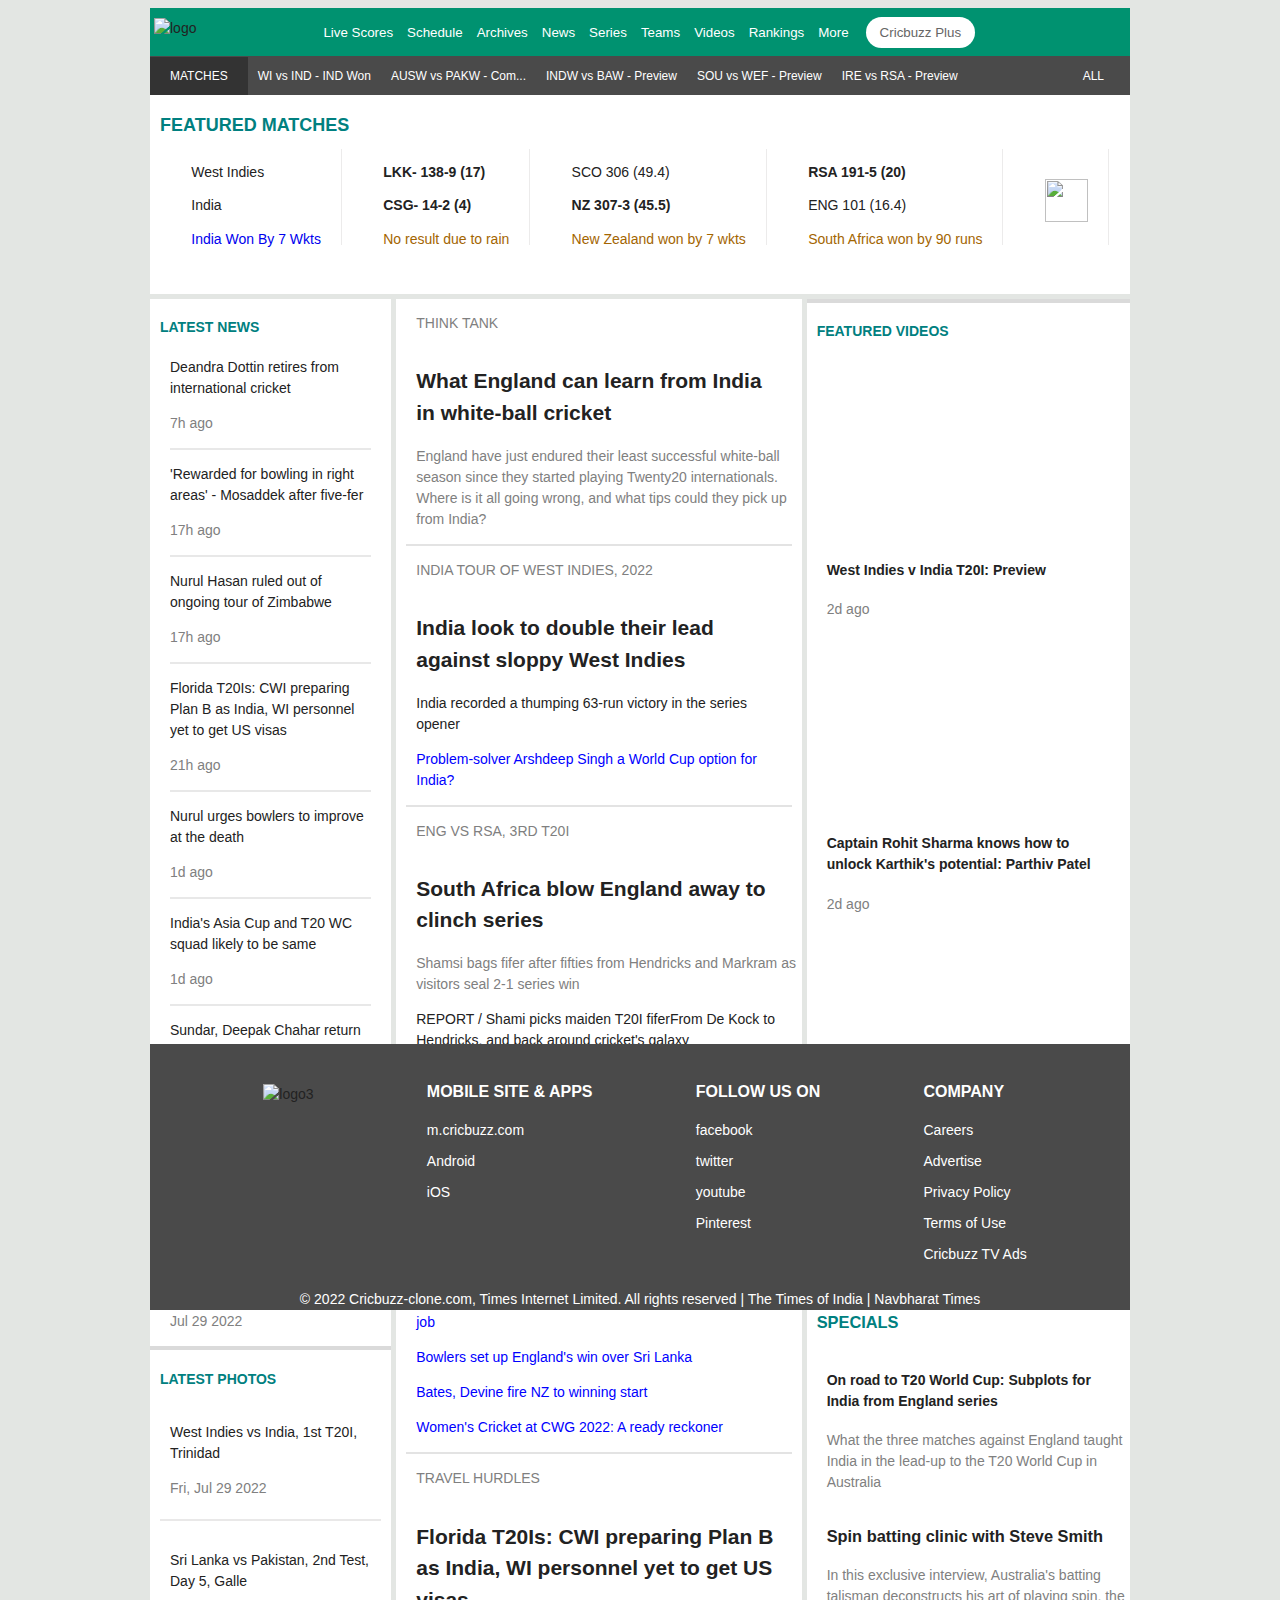
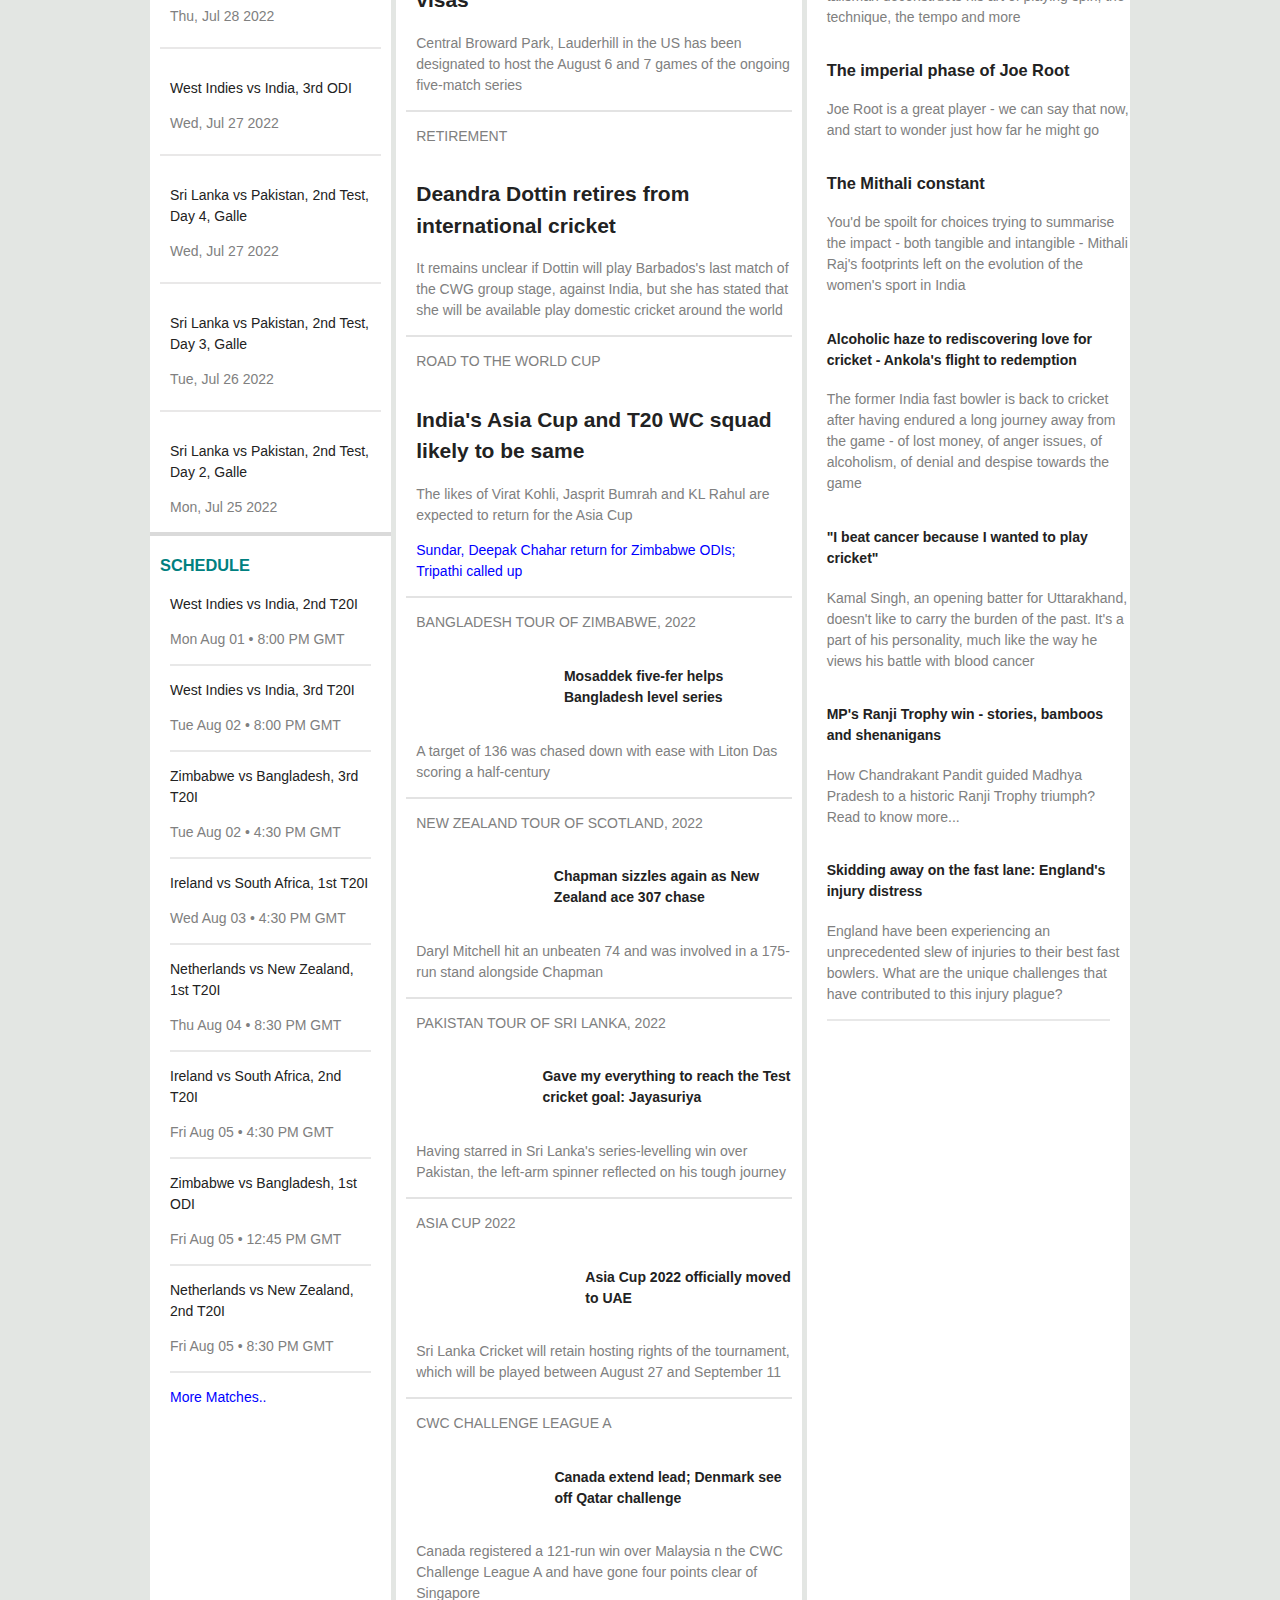
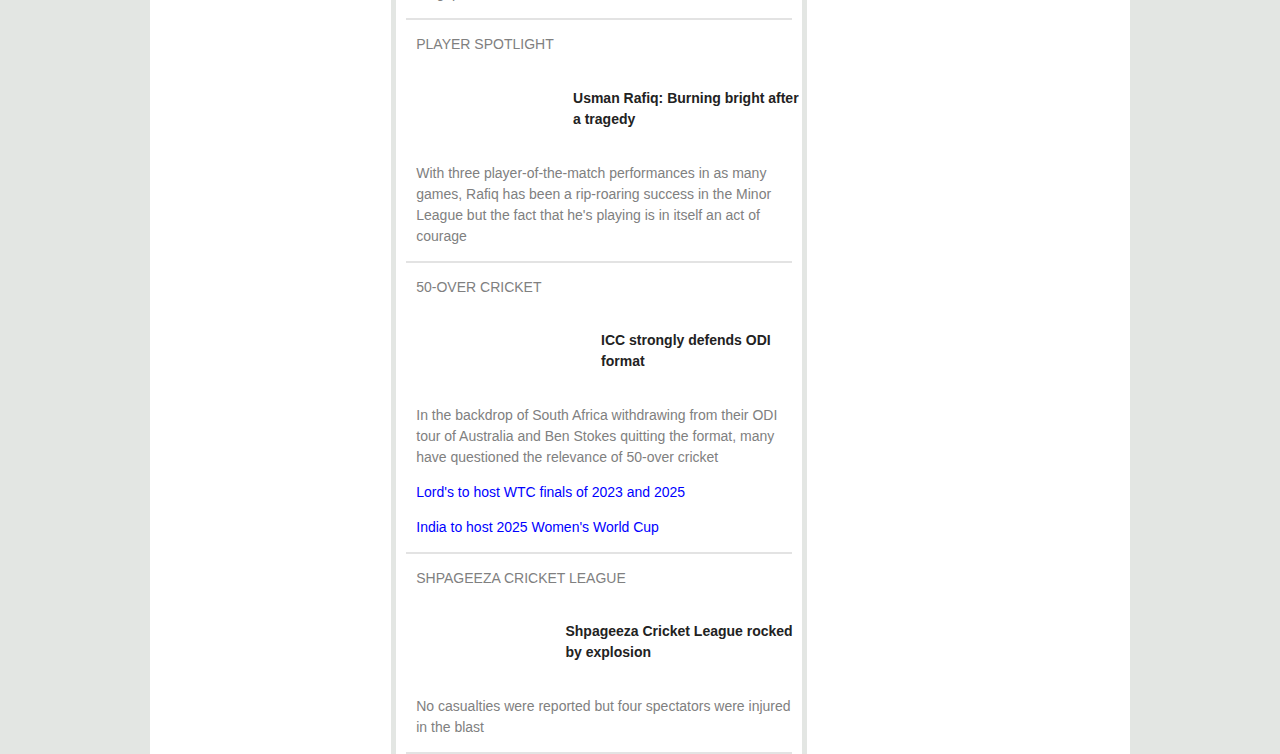
==== commit 0d9b44ae: "footer added but problem there" ====
--- a/index.html
+++ b/index.html
@@ -6,7 +6,8 @@
     <meta name="viewport" content="width=device-width, initial-scale=1.0" />
     <title>Home Cricbuzz</title>
     <link rel="stylesheet" href="landingPage.css" />
-    <link rel="stylesheet" href="navbar.css" />
+    <link rel="stylesheet" href="navbar.css" />    
+    <link rel="stylesheet" href="footer.css">
     <link
       rel="shortcut icon"
       href="https://www.cricbuzz.com/images/cb_favicon.ico"
@@ -772,5 +773,70 @@
         <div class="line"></div>
       </div>
     </div>
+    <div id="landingPagefooter">
+        <footer style="position:sticky;">
+            <div id="mainFoot">
+                <div>
+                    <img width="100px"src="https://www.cricbuzz.com/images/cb_logo.svg" alt="logo3">
+                </div>
+                <div>
+                    <div class="footerTopic">
+                        <p>MOBILE SITE & APPS</p>
+                        <ul>
+                            <li>
+                                <i class="fa-solid fa-globe"></i>
+                                <a href="">m.cricbuzz.com</a>
+                            </li>
+                            <li>
+                                <i class="fa-brands fa-android"></i>
+                                    <a href="">Android</a>
+                            </li>
+                            <li>
+                                <i class="fa-brands fa-apple"></i>
+                                    <a href="">iOS</a>
+                            </li>
+                        </ul>
+                    </div>
+                </div>
+                <div>
+                    <div class="footerTopic">
+                        <p>FOLLOW US ON</p>
+                        <ul>
+                            <li>
+                                <i class="fa-brands fa-facebook-f"></i>
+                                    <a href="">facebook</a>
+                            </li>
+                            <li>
+                                <i class="fa-brands fa-twitter"></i>
+                                <a href="">twitter</a>
+                            </li>
+                            <li>
+                                <i class="fa-brands fa-youtube"></i>
+                                    <a href="">youtube</a>
+                            </li>
+                            <li>
+                                <i class="fa-brands fa-pinterest-p"></i>
+                                    <a href="">Pinterest</a>
+                            </li>
+                            
+                        </ul>
+                    </div>
+                </div>
+                <div>
+                    <div class="footerTopic">
+                        <p>COMPANY</p>
+                        <ul>
+                            <li><a href="#">Careers</a></li>
+                            <li><a href="#">Advertise</a></li>
+                            <li><a href="#">Privacy Policy</a></li>
+                            <li><a href="#">Terms of Use</a></li>
+                            <li><a href="#">Cricbuzz TV Ads</a></li>
+                        </ul>
+                    </div>
+                </div>
+            </div>
+            <p id="bottomline">© 2022 Cricbuzz-clone.com, Times Internet Limited. All rights reserved | The Times of India | Navbharat Times</p>
+        </footer>
+    </div>
   </body>
 </html>
--- a/footer.css
+++ b/footer.css
@@ -0,0 +1,54 @@
+#landingPagefooter{
+    max-width: 980px;
+    margin:10px auto;
+}
+
+footer{
+    background-color: #4a4a4a;
+    width:980px;
+    position: sticky;
+    left:0;
+    bottom: 0;
+}
+#mainFoot{
+    width: 980px;
+    margin: auto;
+    display: flex;
+    flex-direction: row;
+    justify-content: space-evenly;
+}
+#mainFoot>div>img{
+    padding:10px;
+    padding-top: 40px;
+}
+.footerTopic{
+    color:white;
+    text-align: left;
+    font-weight: bold;
+    padding-top: 20px;
+    /* border:2px white solid; */
+}
+.footerTopic p{
+    font-size: 16px;
+}
+.footerTopic ul{
+    list-style-type: none;
+    font-weight:lighter;
+    margin: 0;
+    padding: 0;
+}
+.footerTopic ul li{
+    padding-bottom: 10px;
+}
+.footerTopic ul li a{
+    text-decoration: none;
+    padding-bottom: 10px;
+    color:white;
+}
+footerTopic i{
+    padding: 10px;
+}
+#bottomline{
+    color: white;
+    text-align: center;
+}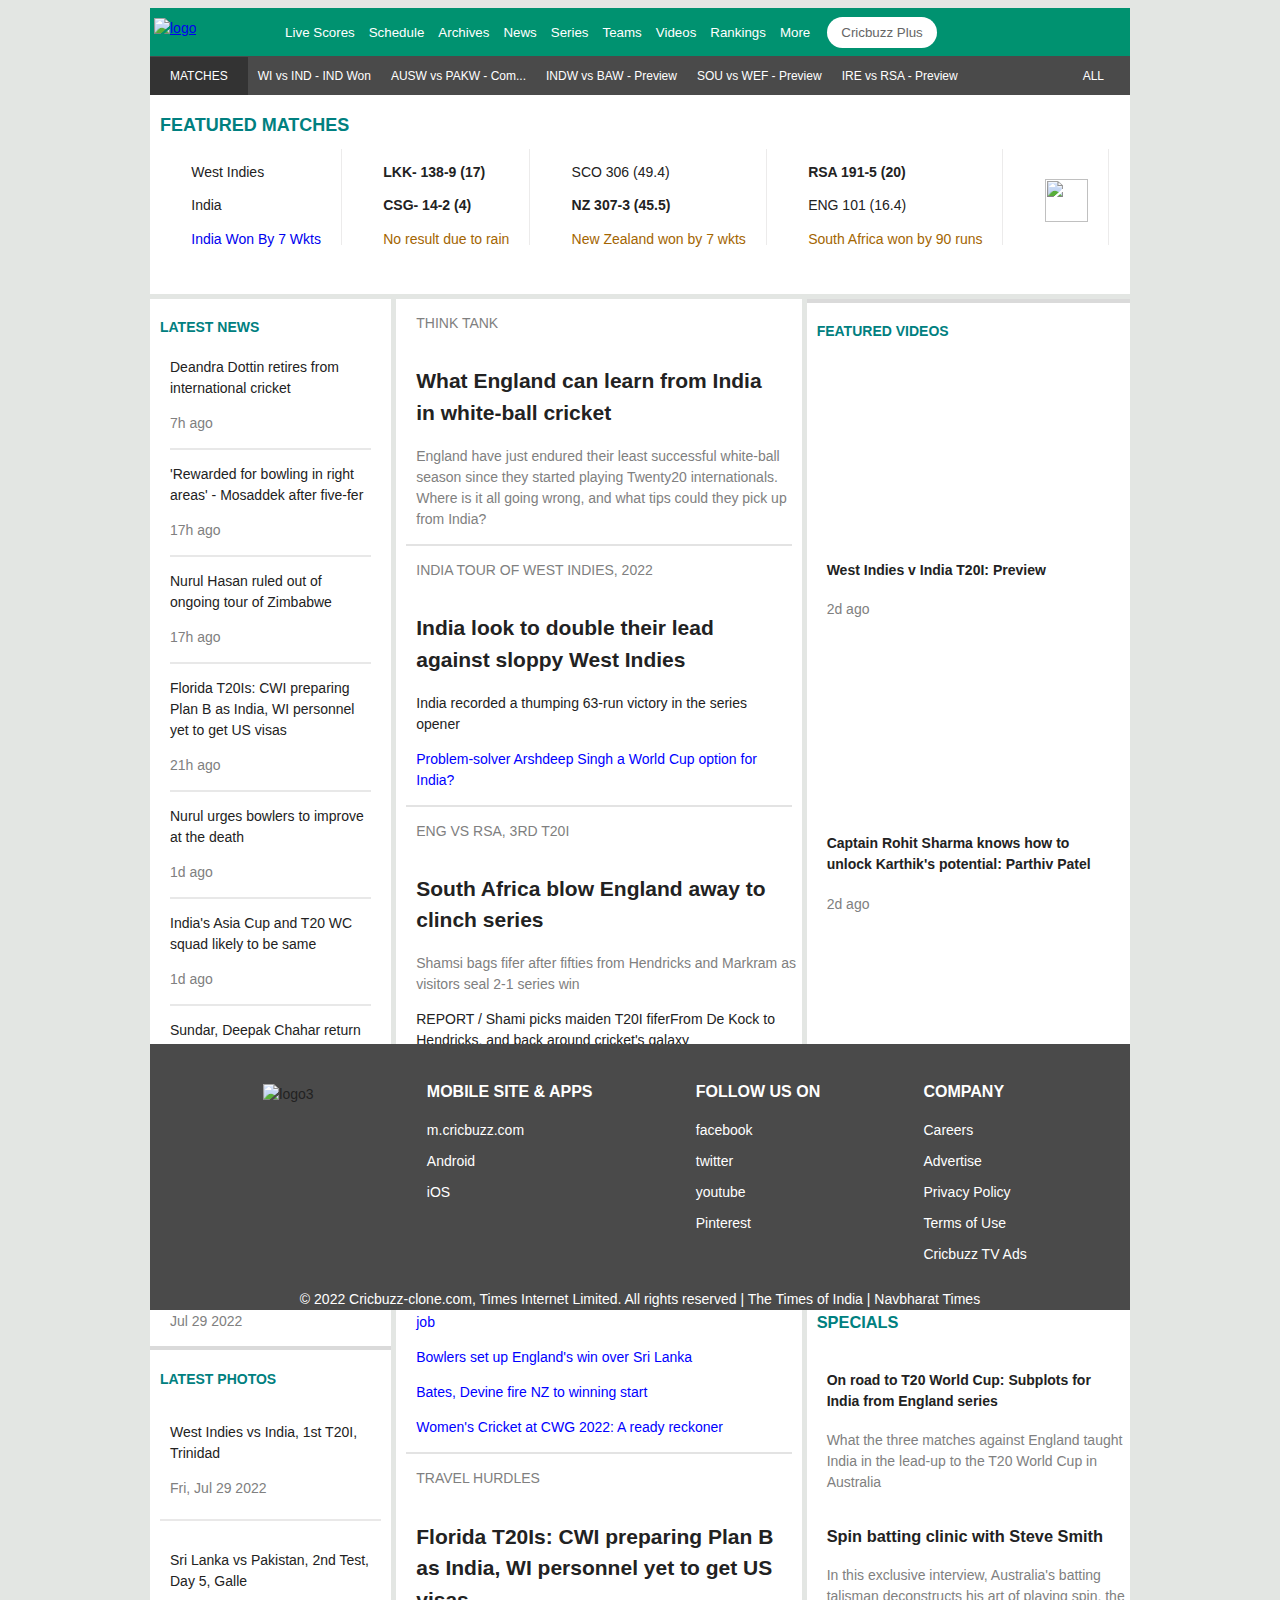
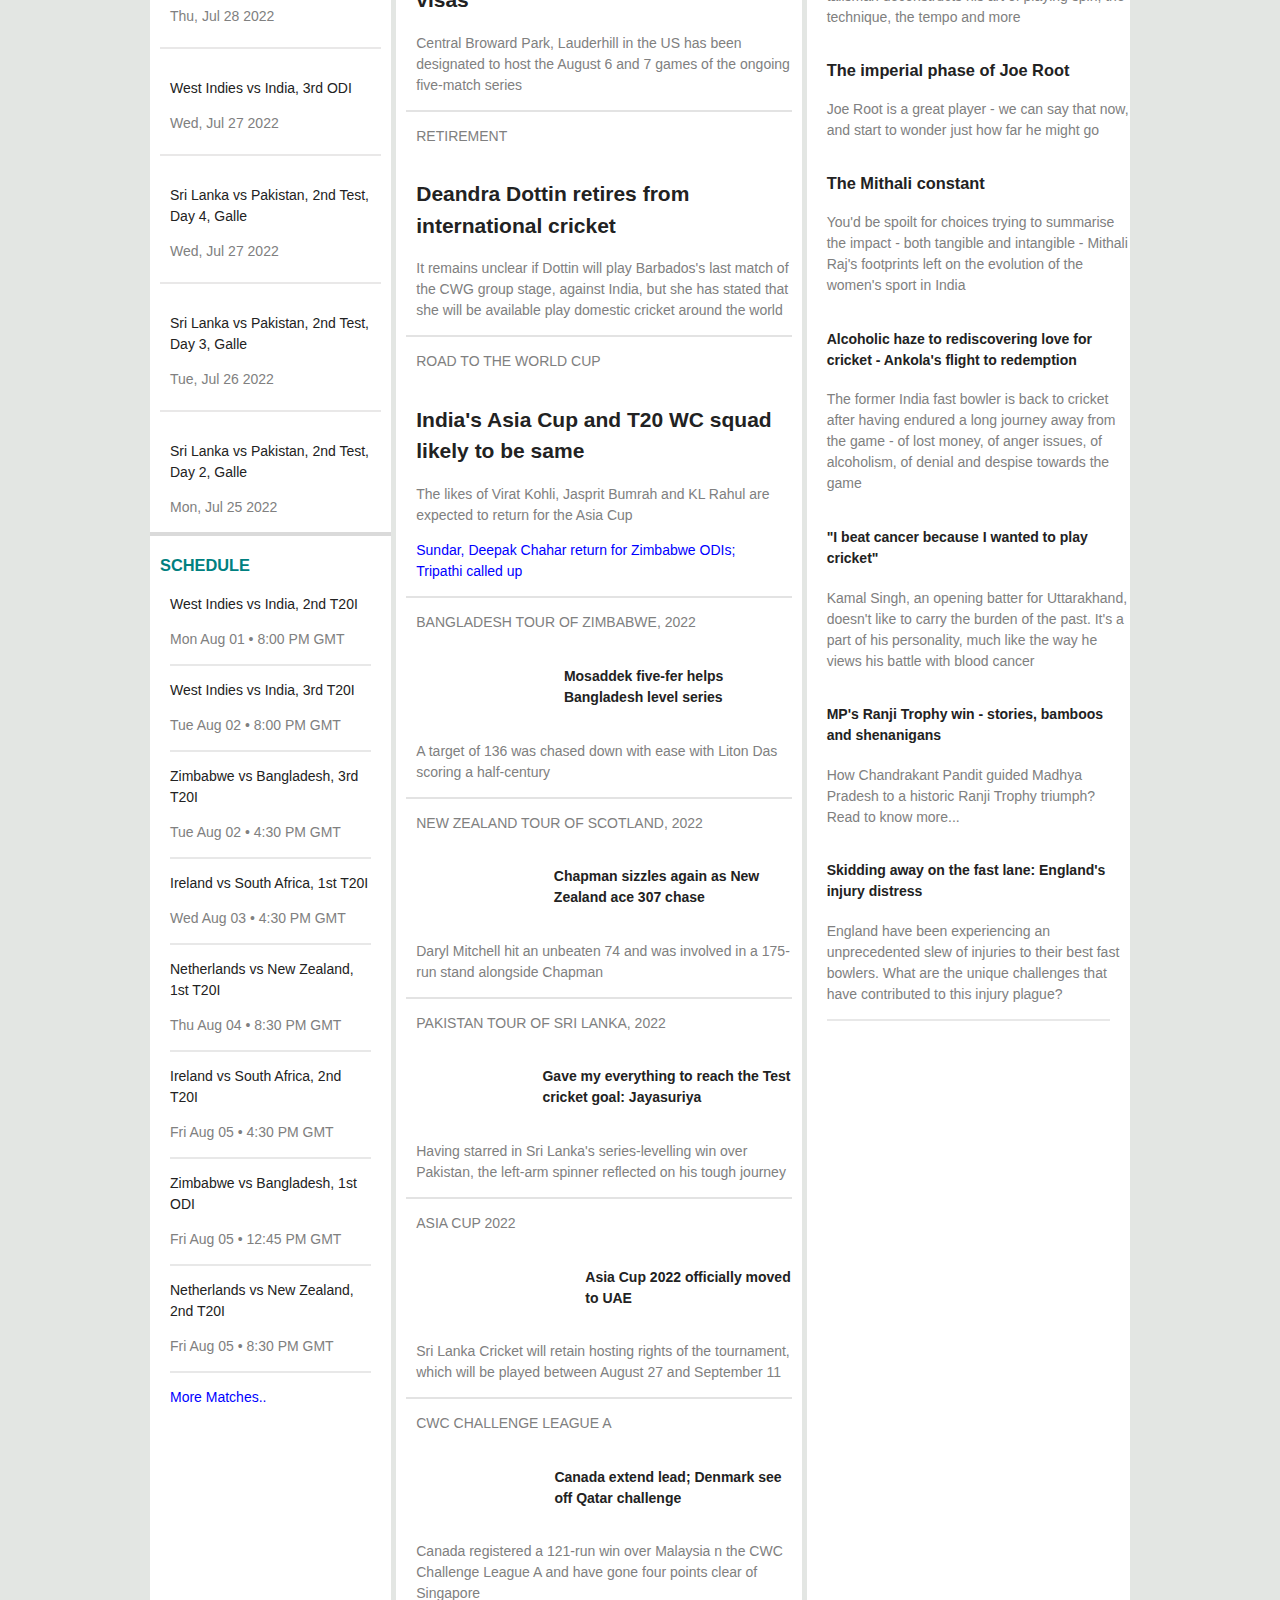
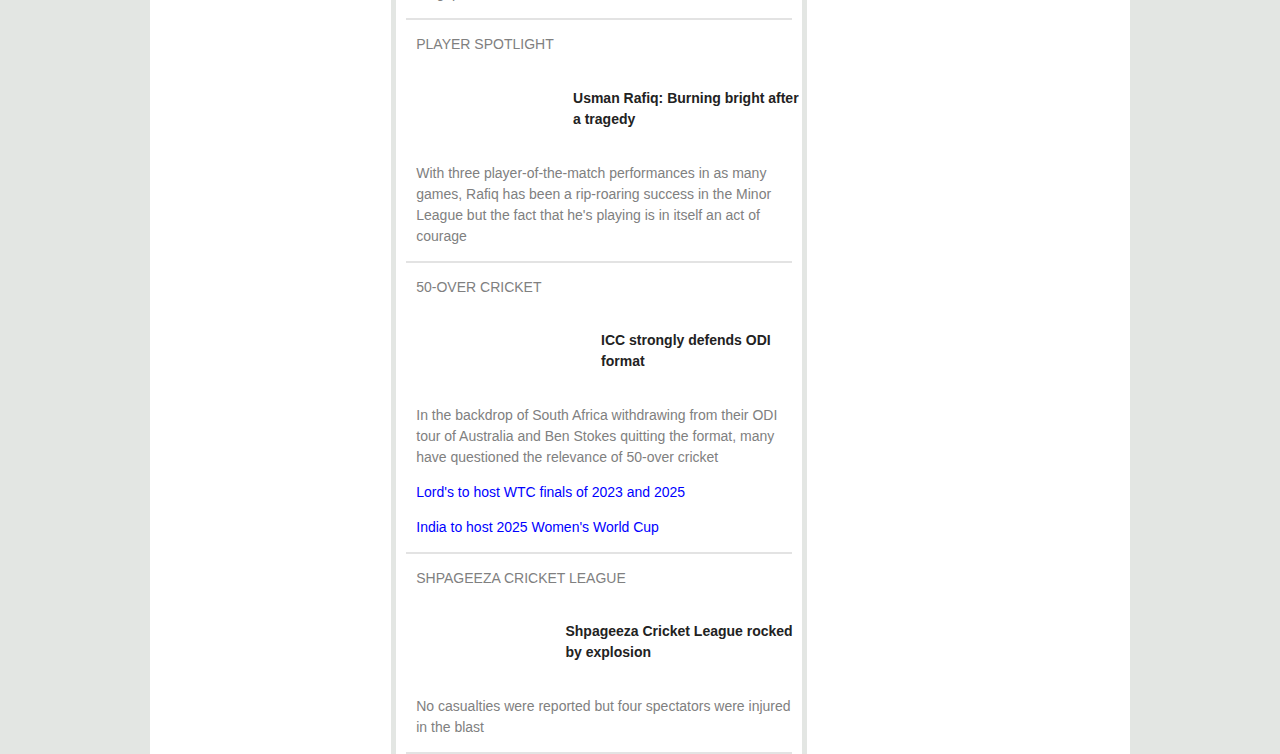
==== commit aeb1f696: "some more modifications" ====
--- a/index.html
+++ b/index.html
@@ -28,12 +28,12 @@
   <body>
     <div id="landingPageheader">
       <header id="top">
-        <img
+        <a href="index.html"><img
           id="logo"
           width="100px"
           src="https://www.cricbuzz.com/images/cb_logo.svg"
           alt="logo"
-        />
+        /></a>
         <div id="navbar">
           <div class="dropdown">
             <button class="dropbtn"><a href="#">Live Scores</a></button>
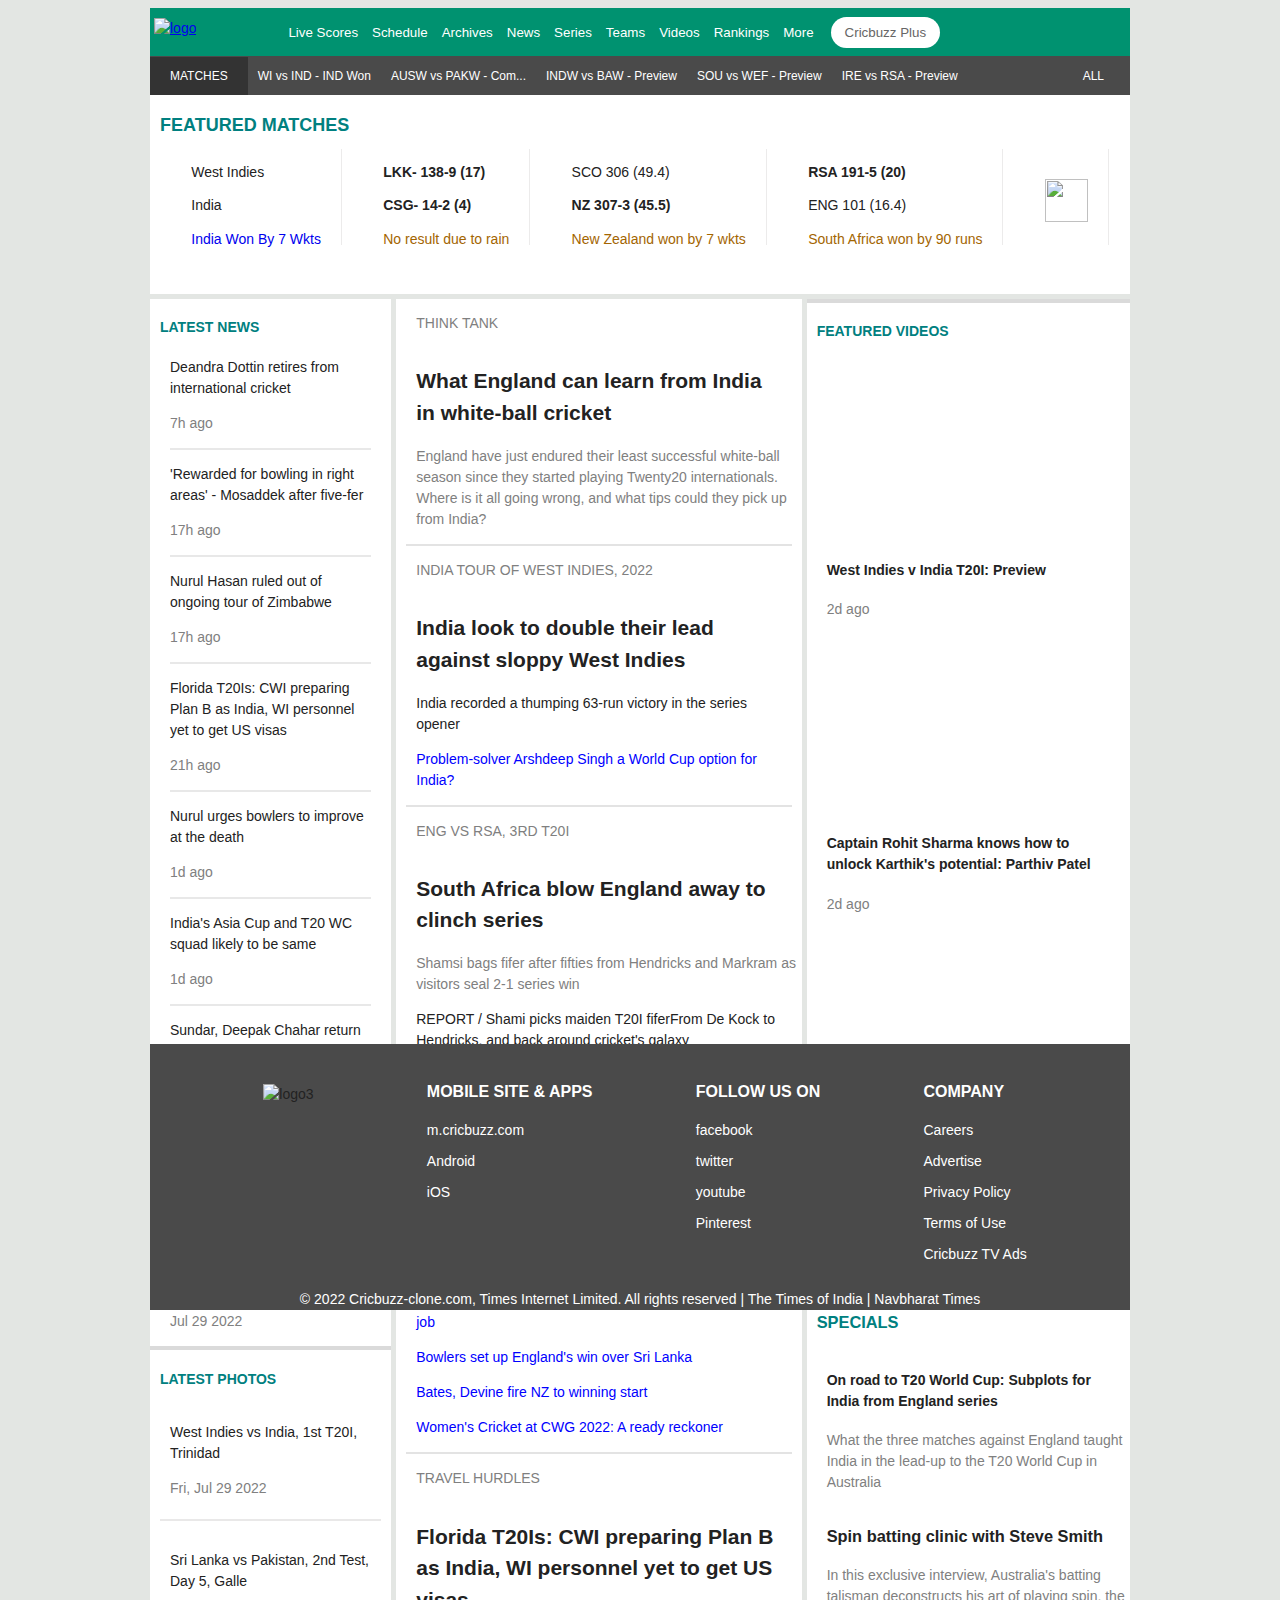
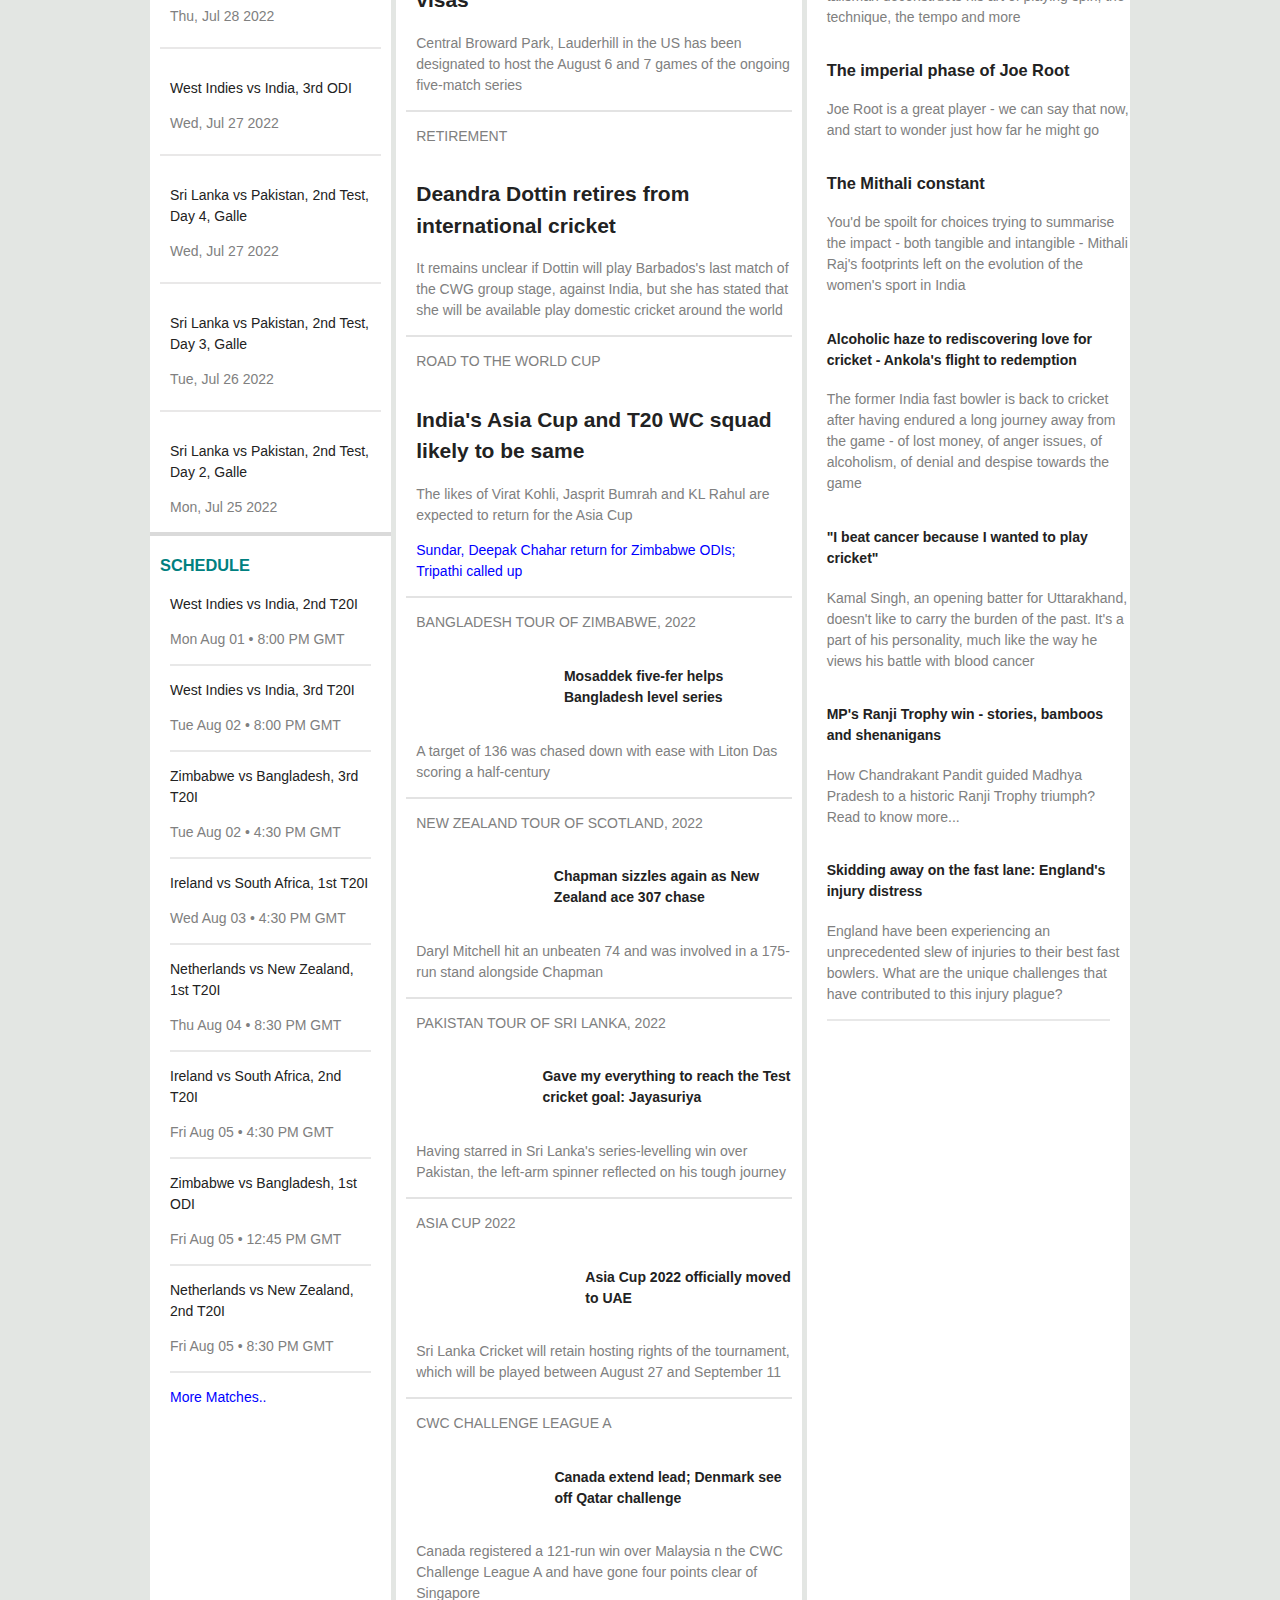
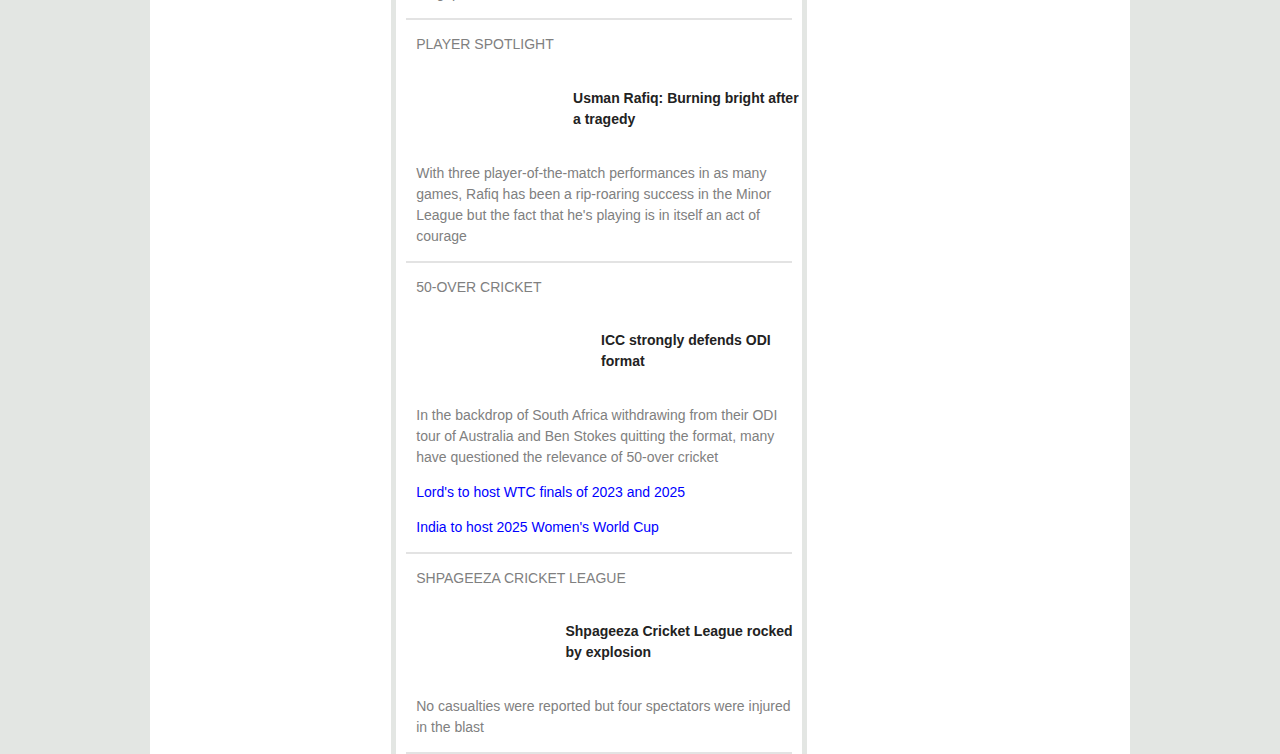
==== commit 7ac225cc: "login linking done" ====
--- a/index.html
+++ b/index.html
@@ -154,7 +154,7 @@
         </div>
         <i id="search" class="fa-solid fa-magnifying-glass"></i>
         <div id="icons">
-          <i id="profileIcon" class="fa-solid fa-user"></i>
+          <a href="login.html"><i id="profileIcon" class="fa-solid fa-user"></i></a>
           <div id="loginStatus">
             <a href="">My Account</a>
             <a href="">Sign Out</a>
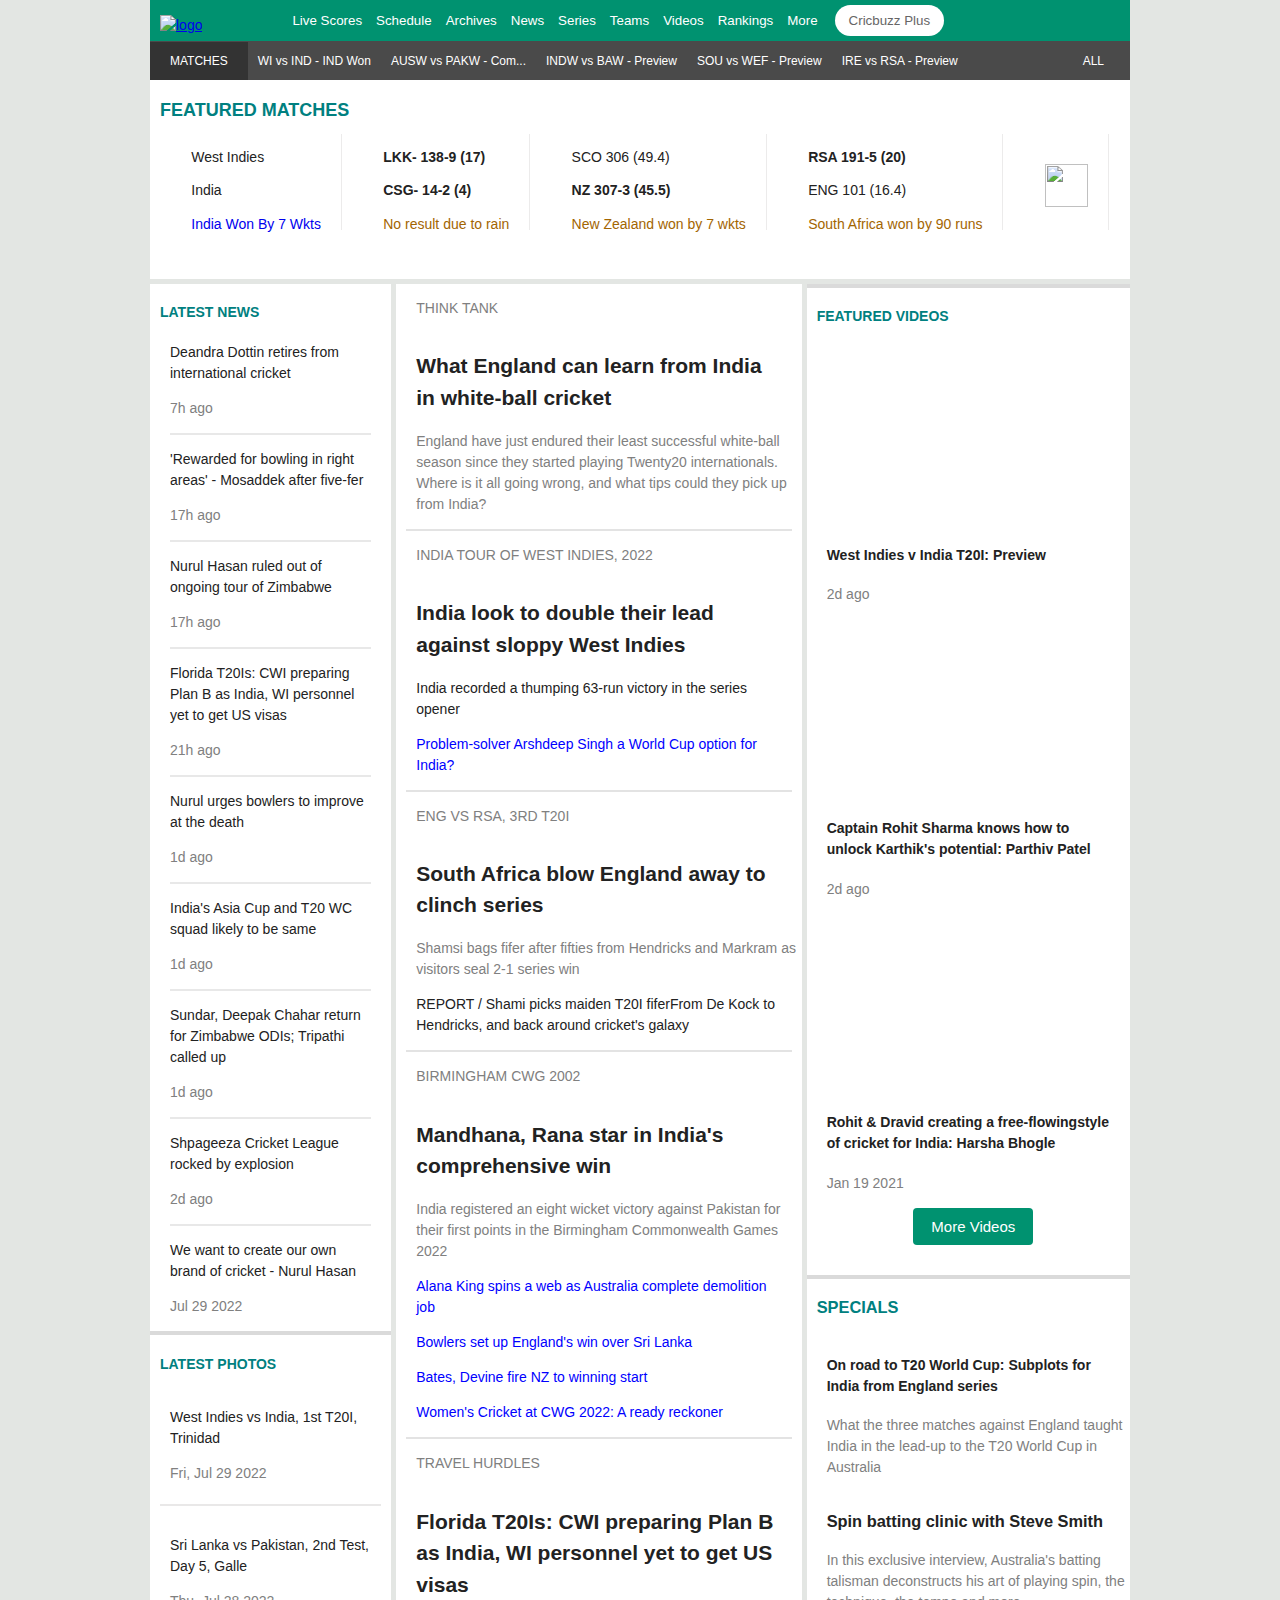
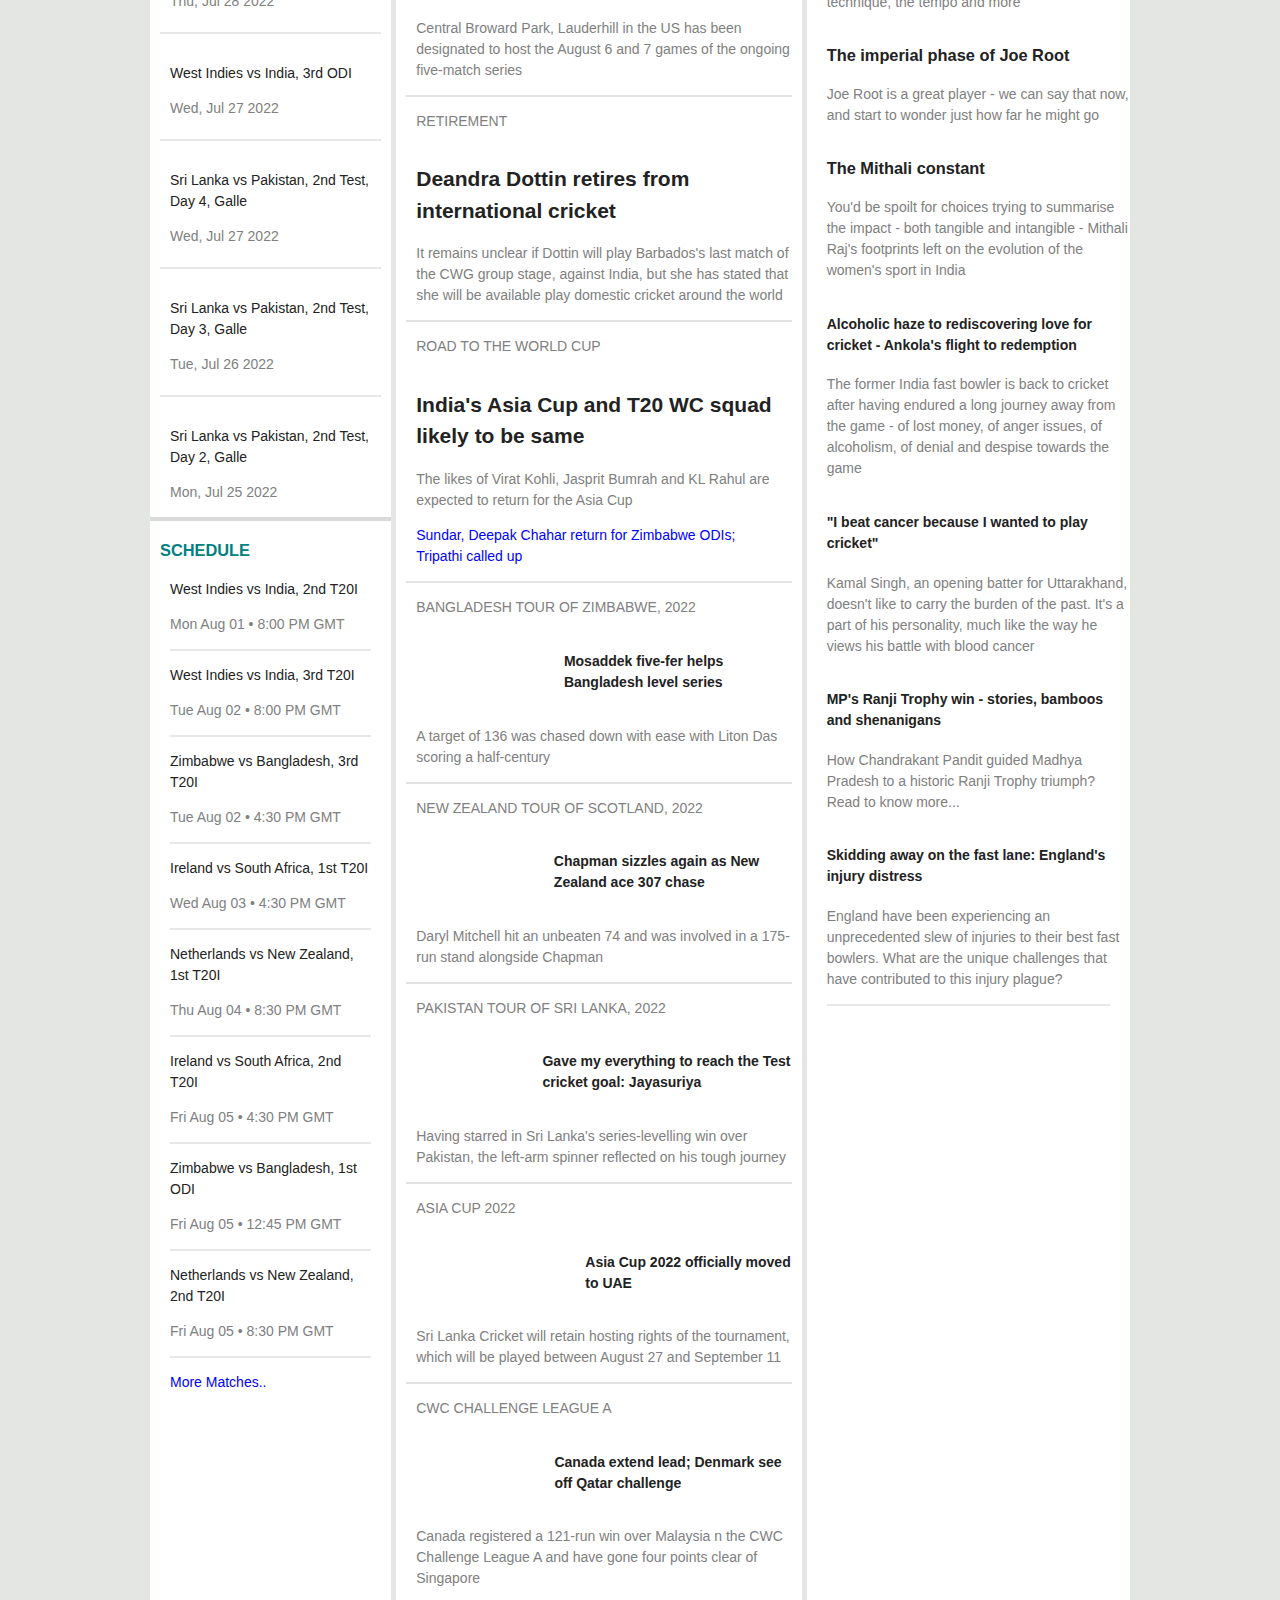
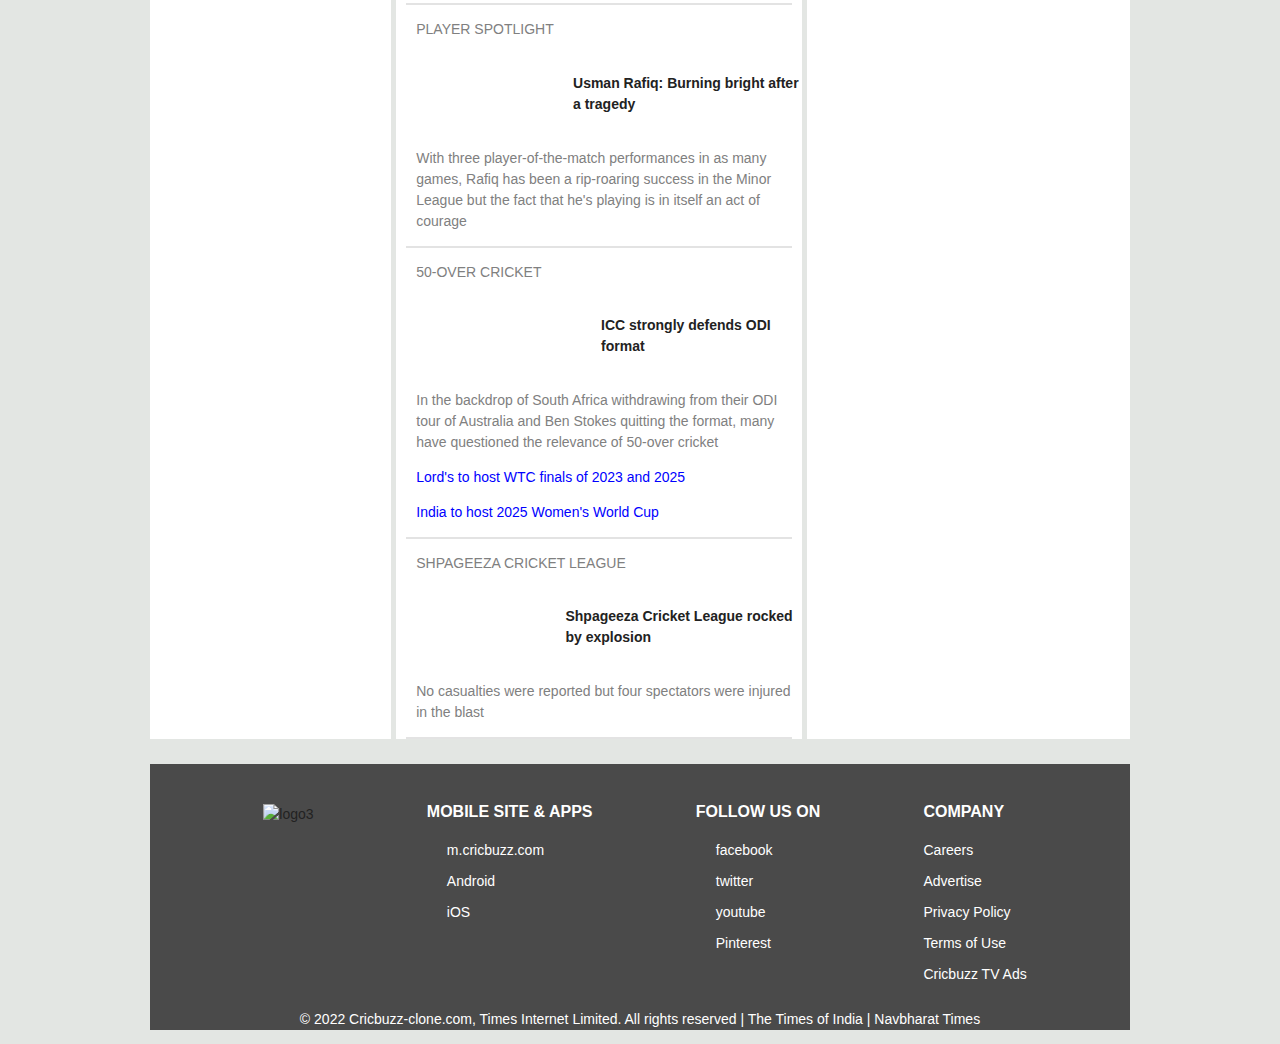
==== commit 5f6a009e: "some final changes" ====
--- a/index.html
+++ b/index.html
@@ -7,7 +7,7 @@
     <title>Home Cricbuzz</title>
     <link rel="stylesheet" href="landingPage.css" />
     <link rel="stylesheet" href="navbar.css" />    
-    <link rel="stylesheet" href="footer.css">
+    <link rel="stylesheet" href="footer.css"/>
     <link
       rel="shortcut icon"
       href="https://www.cricbuzz.com/images/cb_favicon.ico"
@@ -156,7 +156,7 @@
         <div id="icons">
           <a href="login.html"><i id="profileIcon" class="fa-solid fa-user"></i></a>
           <div id="loginStatus">
-            <a href="">My Account</a>
+            <a href="useraccount.html">My Account</a>
             <a href="">Sign Out</a>
           </div>
         </div>
--- a/landingPage.css
+++ b/landingPage.css
@@ -8,19 +8,21 @@
 }
 
 #featuredMatches {
-    width:970px;
-    margin: auto;
+    width: 980px;
+    margin: auto;
+    box-sizing: border-box;
     background-color: white;
     margin-bottom: -20px;
     padding-top: 2px;
     padding-left: 10px;
     color: #008080;
     font-size: 12px;
+    
 }
 
 #containerFrontPage {
     width: 980px;
-    height: 100vh;
+    max-height: calc(100vh-100px);
 
     margin: auto;
     display: grid;
@@ -59,6 +61,7 @@
 #scoresBox span {
     color: #a36501;
 }
+
 #scoresBox>div {
     border-right: 1px solid #ecebeb;
     margin-top: 20px;
@@ -87,9 +90,7 @@
 
 
 }
-.thinkTankHeading:hover{
-    text-decoration: underline;
-}
+
 
 .tealHeading {
     margin-left: 10px;
@@ -99,20 +100,8 @@
 .newsTitle {
     margin-left: 20px;
     margin-right: 20px;
-
-}
-.newsTitle:hover{
-    text-decoration: underline;
-    cursor: pointer;
-}
-.ThinkTankBoxBlueText:hover{
-    text-decoration: underline;
-    cursor: pointer;
-}
-.additionalDivH4:hover{
-    text-decoration: underline;
-    cursor: pointer;
-}
+}
+
 .newsDate {
     margin-left: 20px;
     color: gray;
@@ -222,4 +211,4 @@
     border-radius: 4px;
     margin-bottom: 30px;
     cursor: pointer;
-}+}
--- a/navbar.css
+++ b/navbar.css
@@ -12,7 +12,7 @@
 }
 
 #top{
-    height: 48px;
+ 
     background-color: #009270;
     display: flex;
     flex-direction: row;
@@ -35,7 +35,7 @@
     cursor: pointer;
 }
 #logo{
-    padding:10px 0 1px 4px;  
+    padding:15px 0 1px 10px;  
     align-items: center;
     cursor: pointer;
 }
@@ -197,8 +197,19 @@
     margin-right: -30px;
 }
 
-/* @media only screen and (max-width: 850px){
+@media only screen and (max-width: 850px) {
     #blackStrip{
-        display: block;
-    }
-} */+        display: none;
+    }
+    .dropdown{
+        display: none;
+    }
+    #cricPlusbtn{
+        position: absolute;
+        left: 110px;
+    }
+    body{
+        margin: 0;
+    }
+
+  }--- a/footer.css
+++ b/footer.css
@@ -1,3 +1,6 @@
+body{
+    margin: 0%;
+}
 #landingPagefooter{
     max-width: 980px;
     margin:10px auto;
@@ -5,13 +8,13 @@
 
 footer{
     background-color: #4a4a4a;
-    width:980px;
+    width:100%;
     position: sticky;
     left:0;
     bottom: 0;
 }
 #mainFoot{
-    width: 980px;
+    width: 100%;
     margin: auto;
     display: flex;
     flex-direction: row;
@@ -45,10 +48,21 @@
     padding-bottom: 10px;
     color:white;
 }
-footerTopic i{
+.footerTopic i{
     padding: 10px;
 }
 #bottomline{
     color: white;
     text-align: center;
+}
+
+@media only screen and (max-width:850px){
+    #mainFoot{
+        flex-direction: column;
+        align-items: center;
+    }
+    #landingPagefooter{
+        width: 100%;
+    }
+    
 }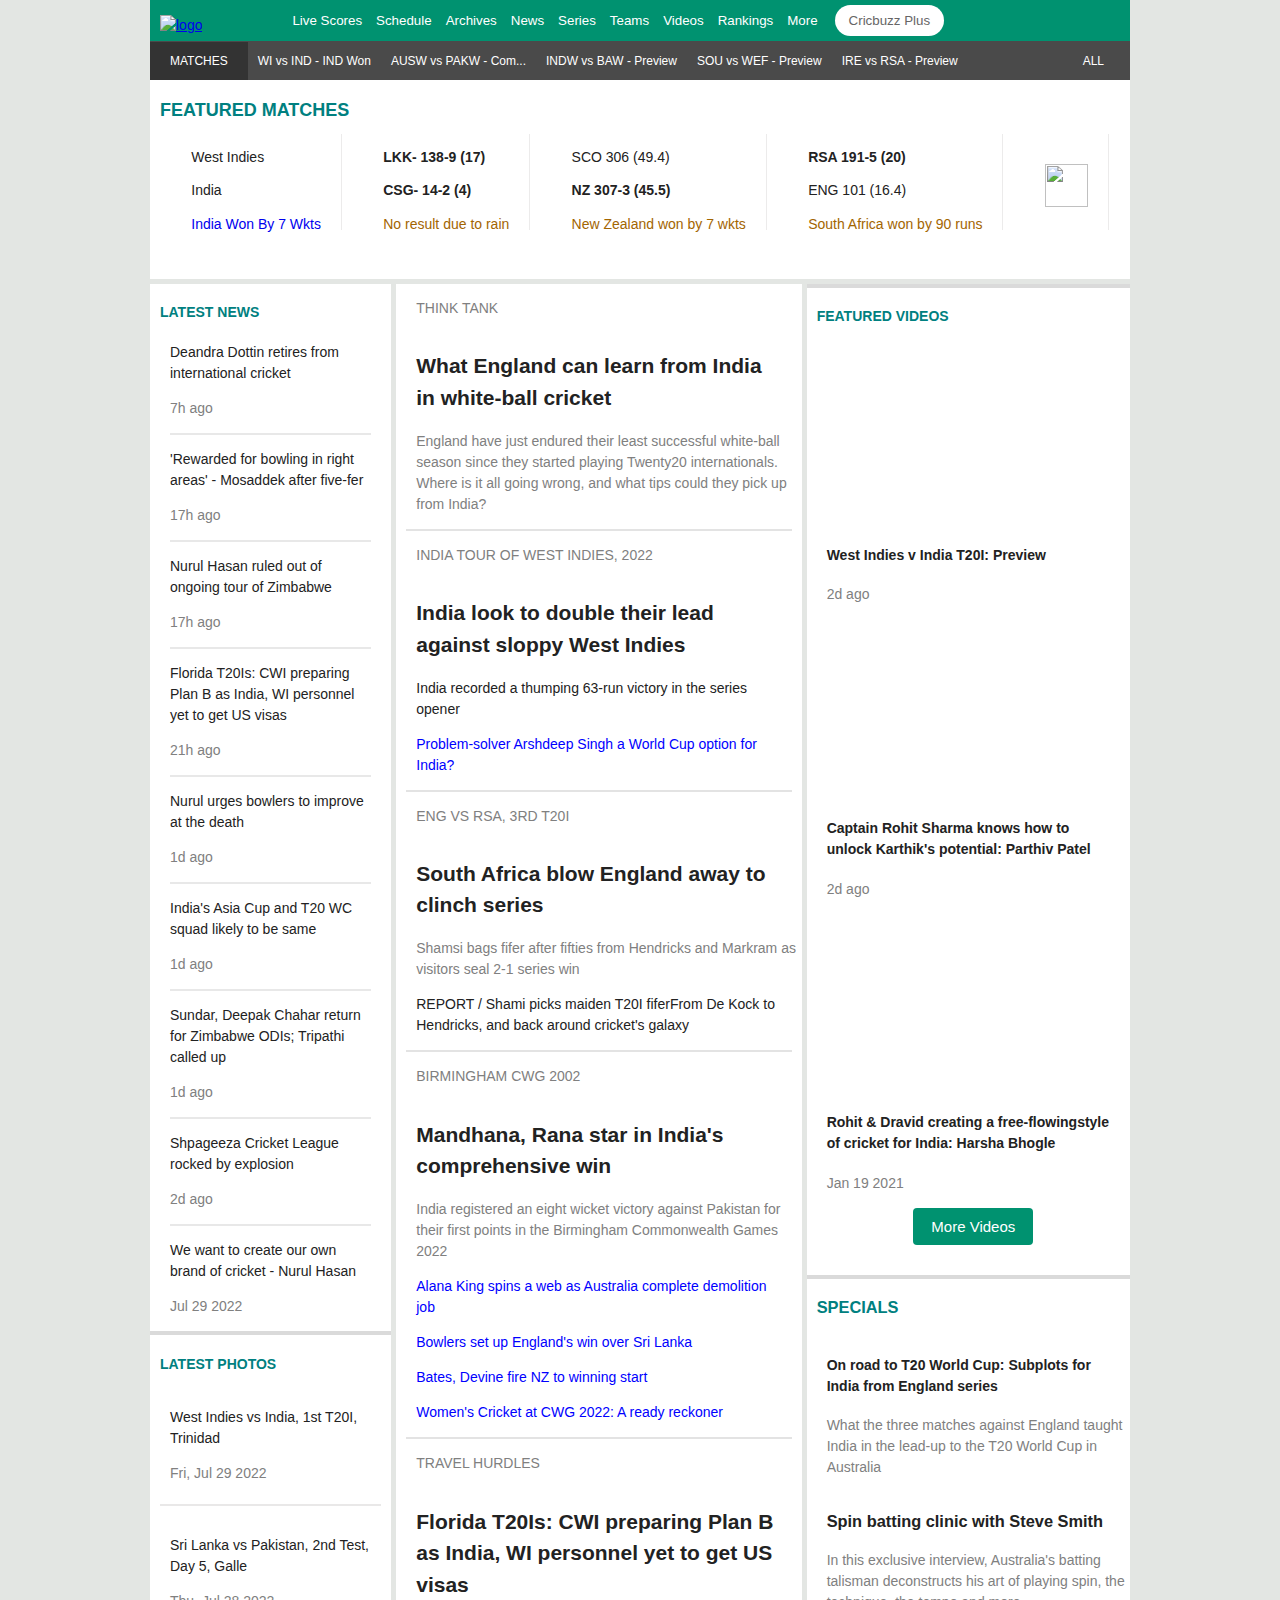
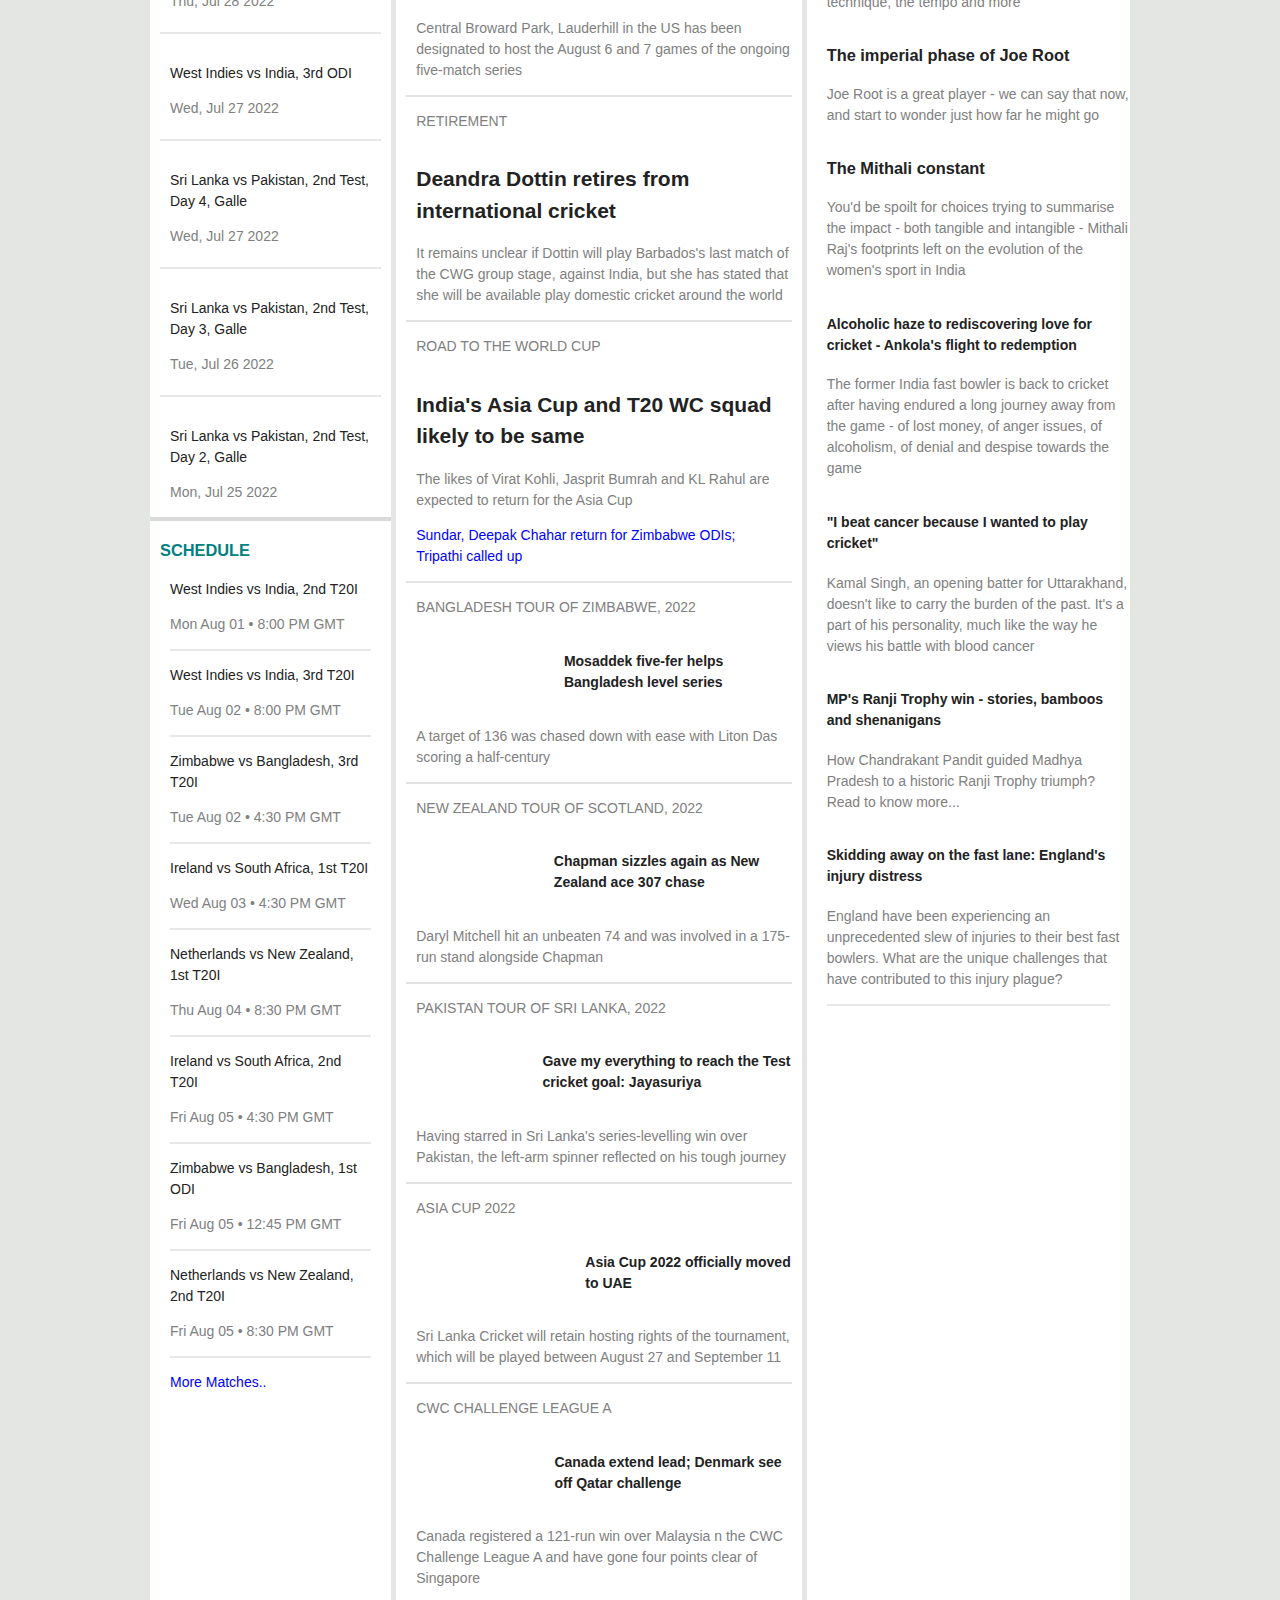
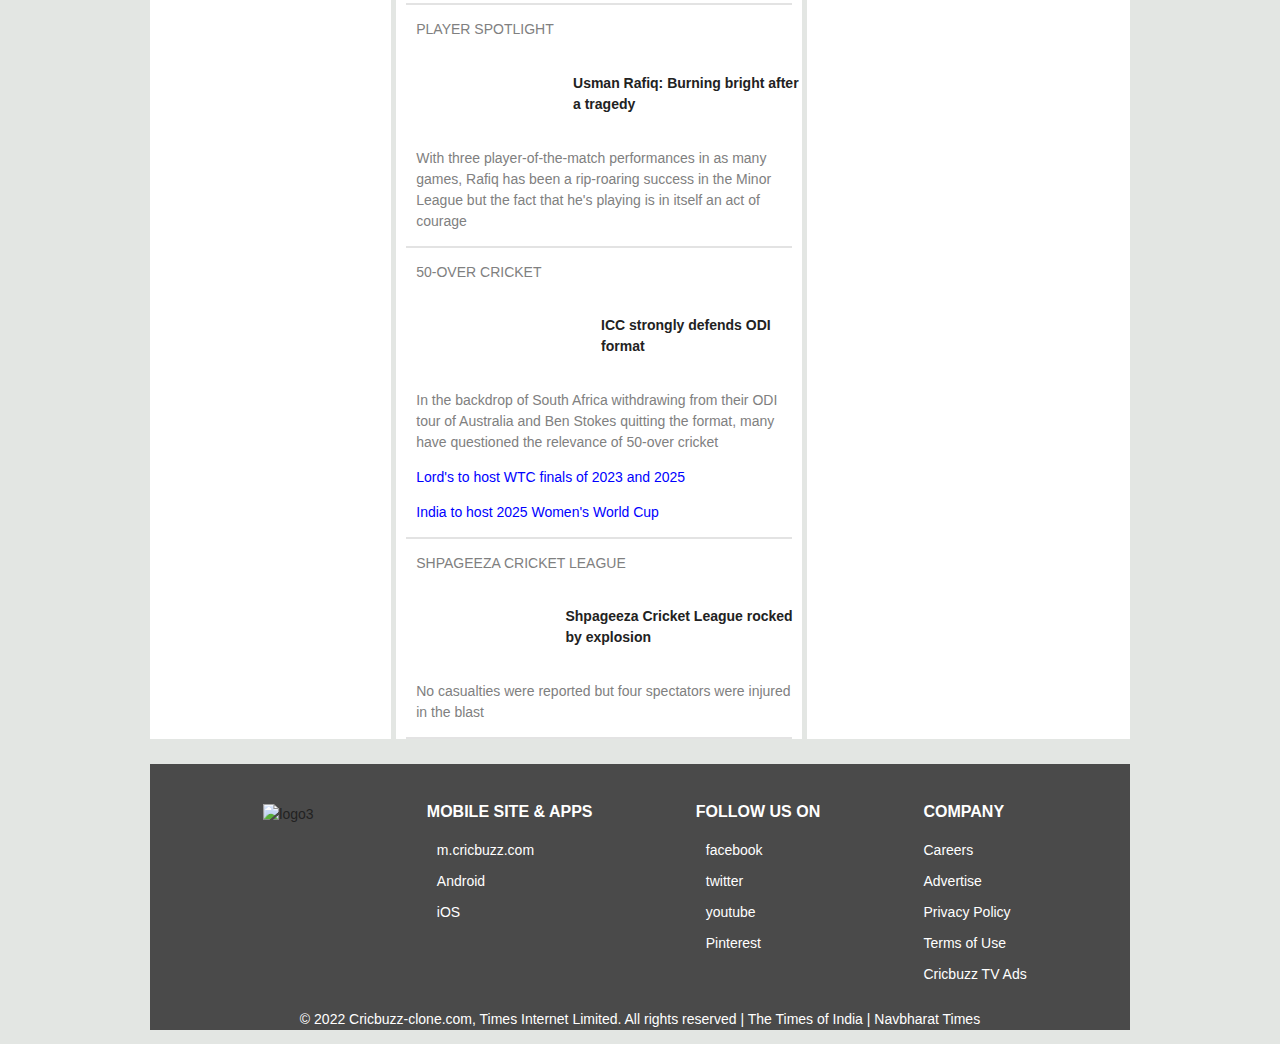
==== commit 89d0984a: "signout fix" ====
--- a/index.html
+++ b/index.html
@@ -157,7 +157,7 @@
           <a href="login.html"><i id="profileIcon" class="fa-solid fa-user"></i></a>
           <div id="loginStatus">
             <a href="useraccount.html">My Account</a>
-            <a href="">Sign Out</a>
+            <a onclick="signOut()" href="index.html">Sign Out</a>
           </div>
         </div>
       </header>
@@ -840,3 +840,4 @@
     </div>
   </body>
 </html>
+<script src="navbar.js"></script>
--- a/landingPage.css
+++ b/landingPage.css
@@ -8,21 +8,19 @@
 }
 
 #featuredMatches {
-    width: 980px;
-    margin: auto;
-    box-sizing: border-box;
+    width:970px;
+    margin: auto;
     background-color: white;
     margin-bottom: -20px;
     padding-top: 2px;
     padding-left: 10px;
     color: #008080;
     font-size: 12px;
-    
 }
 
 #containerFrontPage {
     width: 980px;
-    max-height: calc(100vh-100px);
+    height: 100vh-90px;
 
     margin: auto;
     display: grid;
@@ -61,7 +59,6 @@
 #scoresBox span {
     color: #a36501;
 }
-
 #scoresBox>div {
     border-right: 1px solid #ecebeb;
     margin-top: 20px;
@@ -90,7 +87,9 @@
 
 
 }
-
+.thinkTankHeading:hover{
+    text-decoration: underline;
+}
 
 .tealHeading {
     margin-left: 10px;
@@ -100,8 +99,20 @@
 .newsTitle {
     margin-left: 20px;
     margin-right: 20px;
-}
-
+
+}
+.newsTitle:hover{
+    text-decoration: underline;
+    cursor: pointer;
+}
+.ThinkTankBoxBlueText:hover{
+    text-decoration: underline;
+    cursor: pointer;
+}
+.additionalDivH4:hover{
+    text-decoration: underline;
+    cursor: pointer;
+}
 .newsDate {
     margin-left: 20px;
     color: gray;
@@ -212,3 +223,41 @@
     margin-bottom: 30px;
     cursor: pointer;
 }
+@media only screen and (min-width: 850px) and (max-width: 1020px){
+    #containerFrontPage,
+    #featuredMatches{
+       width: 100%;
+    }
+
+    #thinkTankBox#thinkTankBox#thinkTankBox#thinkTankBox#thinkTankBox#thinkTankBox#thinkTankBox#thinkTankBox#thinkTankBox#thinkTankBox img{
+        width: 95%;
+    }
+    #featuredVideos#featuredVideos#featuredVideos#featuredVideos#featuredVideos#featuredVideos#featuredVideos#featuredVideos#featuredVideos#featuredVideos img{
+        width: 95%;
+    }
+    #featuredVideos#featuredVideos#featuredVideos#featuredVideos#featuredVideos#featuredVideos#featuredVideos#featuredVideos#featuredVideos#featuredVideos iframe{
+        width: 95%;
+        height: min-content;
+    }
+}
+
+@media only screen and (max-width: 850px) {
+    #containerFrontPage,
+    #featuredMatches{
+       width: 100%;
+    }
+
+    #containerFrontPage{
+        display: block;
+    }
+    #scoresBox{
+        flex-direction: column;
+    }
+    .sliderImg{
+        display: none;
+    }
+    .latestPhotosImg {
+        position: relative;
+        left: -80px;
+    }
+}--- a/navbar.css
+++ b/navbar.css
@@ -166,6 +166,7 @@
 }
 #profileIcon{
     margin: 5px 5px;
+    color: #fff;
 }
 #loginStatus{
     display: none;
--- a/footer.css
+++ b/footer.css
@@ -49,7 +49,7 @@
     color:white;
 }
 .footerTopic i{
-    padding: 10px;
+    padding: 10px 10px 10px 0px;
 }
 #bottomline{
     color: white;
@@ -58,11 +58,17 @@
 
 @media only screen and (max-width:850px){
     #mainFoot{
-        flex-direction: column;
-        align-items: center;
+        display: grid;
+        grid-template-columns: 1fr 1fr 1fr;
+    }
+    #mainFoot div:first-child{
+        grid-column: 2/-1;
+    }
+    #mainFoot div{
+        padding-left: 15px;
     }
     #landingPagefooter{
         width: 100%;
     }
-    
+
 }